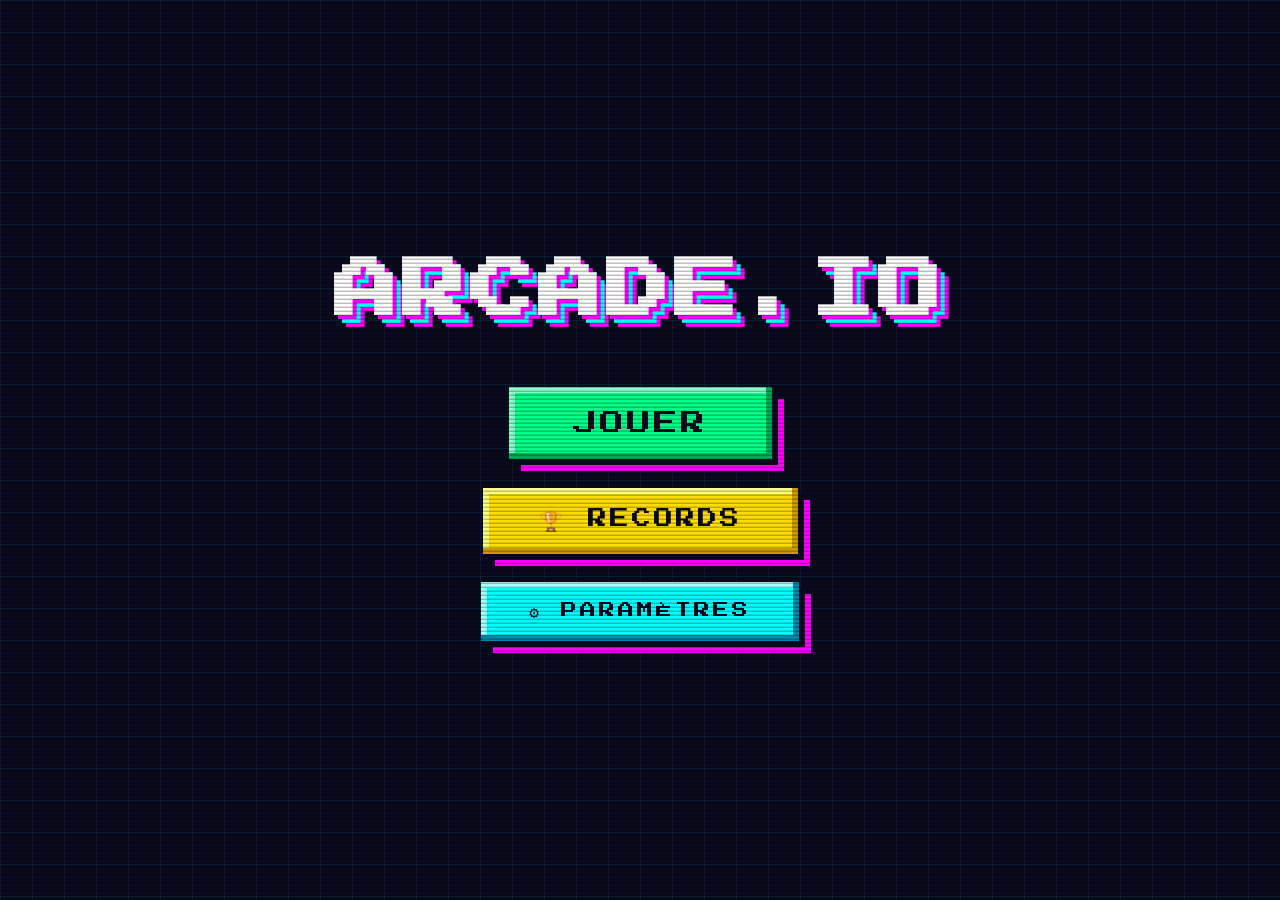
==== index.html @ e2c63623 "base-1 base-1" ====
<!DOCTYPE html>
<html lang="fr">
<head>
    <meta charset="UTF-8">
    <meta name="viewport" content="width=device-width, initial-scale=1.0">
    <title>Arcade.io</title>
    <link href="https://fonts.googleapis.com/css2?family=Press+Start+2P&display=swap" rel="stylesheet">
    <link rel="stylesheet" href="style.css">
</head>
<body>
    <div class="stars" id="stars"></div>

    <div class="container" id="mainContainer">
        
        <!-- MENU PRINCIPAL -->
        <div class="view active" id="menuView">
            <h1>Arcade.io</h1>
            <div class="buttons">
                <button class="btn-play" onclick="showGames()">JOUER</button>
                <button class="btn-records" onclick="showRecords()">🏆 RECORDS</button>
                <button class="btn-settings" onclick="openSettings()">⚙ PARAMÈTRES</button>
            </div>
        </div>

        <!-- VUE RECORDS -->
        <div class="view" id="recordsView">
            <h2 class="games-title">🏆 RECORDS 🏆</h2>
            <div class="records-list" id="recordsList"></div>
            <div class="records-actions">
                <button class="btn-back" onclick="showMenu()">◀ RETOUR</button>
                <button class="btn-reset" onclick="resetRecords()">🗑 EFFACER</button>
            </div>
        </div>

        <!-- SÉLECTION DE JEUX -->
        <div class="view" id="gamesView">
            <h2 class="games-title">▶ CHOISIS UN JEU ◀</h2>
            <div class="games-grid">
                <button class="game-card" onclick="launchGame('asteroids')">
                    <div class="game-icon icon-asteroids"></div>
                    <span class="game-name">Asteroïds</span>
                    <span class="game-desc">DÉTRUIS LES ROCHERS</span>
                </button>
                <button class="game-card" onclick="launchGame('paddle')">
                    <div class="game-icon icon-paddle"></div>
                    <span class="game-name">Paddle</span>
                    <span class="game-desc">CASSE-BRIQUES</span>
                </button>
                <button class="game-card" onclick="launchGame('tennis')">
                    <div class="game-icon icon-tennis"></div>
                    <span class="game-name">Tennis</span>
                    <span class="game-desc">DUEL DE PONG</span>
                </button>
                <button class="game-card" onclick="launchGame('invaders')">
                    <div class="game-icon icon-invaders"></div>
                    <span class="game-name">Invaders</span>
                    <span class="game-desc">DÉFENDS LA TERRE</span>
                </button>
                <button class="game-card" onclick="launchGame('snake')">
                    <div class="game-icon icon-snake"></div>
                    <span class="game-name">Snake</span>
                    <span class="game-desc">LE SERPENT</span>
                </button>
                <button class="game-card" onclick="launchGame('tetris')">
                    <div class="game-icon icon-tetris"></div>
                    <span class="game-name">Tetris</span>
                    <span class="game-desc">EMPILE LES BLOCS</span>
                </button>
                <button class="game-card" onclick="launchGame('flappy')">
                    <div class="game-icon icon-flappy"></div>
                    <span class="game-name">Flappy</span>
                    <span class="game-desc">VOLE ET ÉVITE</span>
                </button>
                <button class="game-card" onclick="launchGame('pacman')">
                    <div class="game-icon icon-pacman"></div>
                    <span class="game-name">Pac-Man</span>
                    <span class="game-desc">MANGE LES GOMMES</span>
                </button>
            </div>
            <button class="btn-back" onclick="showMenu()">◀ RETOUR</button>
        </div>

        <!-- MENUS DE JEUX -->
        <div class="view" id="asteroidsView">
            <div class="space-scene" id="spaceScene"></div>
            <h2 class="game-menu-title">☄ Asteroïds</h2>
            <div class="game-menu-buttons">
                <button class="btn-start" onclick="startGame('asteroids')">JOUER</button>
            </div>
            <div class="difficulty-under-play">
                <div class="difficulty-label">🎯 DIFFICULTÉ</div>
                <div class="difficulty-options">
                    <button class="difficulty-btn" data-game="asteroids" onclick="selectDiff(this, 'asteroids', 'easy')">FACILE</button>
                    <button class="difficulty-btn selected" data-game="asteroids" onclick="selectDiff(this, 'asteroids', 'normal')">NORMAL</button>
                    <button class="difficulty-btn" data-game="asteroids" onclick="selectDiff(this, 'asteroids', 'hard')">DIFFICILE</button>
                </div>
            </div>
            <div class="rubriques-container">
                <div class="rubrique">
                    <button class="rubrique-header" onclick="toggleRubrique(this)">
                        <span>ℹ️ COMMENT JOUER</span>
                        <span class="rubrique-icon">▼</span>
                    </button>
                    <div class="rubrique-content">
                        <div class="rubrique-desc">
                            <strong>↑</strong> Propulsion<br>
                            <strong>← →</strong> Rotation<br>
                            <strong>ESPACE</strong> Tirer<br>
                            <strong>↓</strong> Hyperespace<br><br>
                            <em>💡 Utilise l'hyperespace en cas d'urgence !</em>
                        </div>
                    </div>
                </div>
            </div>
            <div class="game-menu-buttons" style="margin-top: 2rem;">
                <button class="btn-back" onclick="backToGames()">◀ RETOUR</button>
            </div>
        </div>

        <div class="view" id="paddleView">
            <div class="brick-scene" id="brickScene"></div>
            <h2 class="game-menu-title">🏓 Paddle</h2>
            <div class="game-menu-buttons">
                <button class="btn-start" onclick="startGame('paddle')">JOUER</button>
            </div>
            <div class="difficulty-under-play">
                <div class="difficulty-label">🎯 DIFFICULTÉ</div>
                <div class="difficulty-options">
                    <button class="difficulty-btn" data-game="paddle" onclick="selectDiff(this, 'paddle', 'easy')">FACILE</button>
                    <button class="difficulty-btn selected" data-game="paddle" onclick="selectDiff(this, 'paddle', 'normal')">NORMAL</button>
                    <button class="difficulty-btn" data-game="paddle" onclick="selectDiff(this, 'paddle', 'hard')">DIFFICILE</button>
                </div>
            </div>
            <div class="rubriques-container">
                <div class="rubrique">
                    <button class="rubrique-header" onclick="toggleRubrique(this)">
                        <span>🎨 PERSONNALISATION</span>
                        <span class="rubrique-icon">▼</span>
                    </button>
                    <div class="rubrique-content">
                        <div class="difficulty-label">MODE DE NIVEAU</div>
                        <div class="difficulty-options">
                            <button class="difficulty-btn selected" data-mode="paddle" onclick="selectPaddleMode(this, 'random')">ALÉATOIRE</button>
                            <button class="difficulty-btn" data-mode="paddle" onclick="selectPaddleMode(this, 'custom')">PERSONNALISÉ</button>
                        </div>
                        <button class="btn-editor-small" onclick="openEditor()">✏️ ÉDITER UN NIVEAU</button>
                    </div>
                </div>
                <div class="rubrique">
                    <button class="rubrique-header" onclick="toggleRubrique(this)">
                        <span>ℹ️ À PROPOS DU JEU...</span>
                        <span class="rubrique-icon">▼</span>
                    </button>
                    <div class="rubrique-content">
                        <div class="rubrique-desc">
                            <span class="section-title">🎮 CONTRÔLES</span>
                            <strong>← →</strong> Déplacer la raquette<br>
                            <strong>ESPACE</strong> Lancer la balle<br>
                            <strong>ÉCHAP</strong> Quitter<br><br>
                            <span class="section-title">🎁 BONUS DISPONIBLES</span>
                            <strong style="color:#00ff88">W</strong> — Raquette large<br>
                            <strong style="color:#ff00ff">M</strong> — Balle multiple<br>
                            <strong style="color:#00ffff">S</strong> — Balle lente<br>
                            <strong style="color:#ff3366">♥</strong> — Vie extra<br><br>
                            <em>💡 Casse toutes les briques pour gagner !</em>
                        </div>
                    </div>
                </div>
            </div>
            <div class="game-menu-buttons" style="margin-top: 2rem;">
                <button class="btn-back" onclick="backToGames()">◀ RETOUR</button>
            </div>
        </div>

        <div class="view" id="tennisView">
            <div class="tennis-scene" id="tennisScene"></div>
            <h2 class="game-menu-title">🎾 Tennis</h2>
            <div class="game-menu-buttons">
                <button class="btn-start" onclick="startGame('tennis')">JOUER</button>
            </div>
            <div class="difficulty-under-play">
                <div class="difficulty-label">🎯 DIFFICULTÉ</div>
                <div class="difficulty-options">
                    <button class="difficulty-btn" data-game="tennis" onclick="selectDiff(this, 'tennis', 'easy')">FACILE</button>
                    <button class="difficulty-btn selected" data-game="tennis" onclick="selectDiff(this, 'tennis', 'normal')">NORMAL</button>
                    <button class="difficulty-btn" data-game="tennis" onclick="selectDiff(this, 'tennis', 'hard')">DIFFICILE</button>
                </div>
            </div>
            <div class="rubriques-container">
                <div class="rubrique">
                    <button class="rubrique-header" onclick="toggleRubrique(this)">
                        <span>👥 ADVERSAIRE</span>
                        <span class="rubrique-icon">▼</span>
                    </button>
                    <div class="rubrique-content">
                        <div class="difficulty-options">
                            <button class="difficulty-btn selected" data-mode="tennis" onclick="selectTennisMode(this, 'ai')">🤖 IA</button>
                            <button class="difficulty-btn" data-mode="tennis" onclick="selectTennisMode(this, '2p')">👥 2 JOUEURS</button>
                        </div>
                    </div>
                </div>
                <div class="rubrique">
                    <button class="rubrique-header" onclick="toggleRubrique(this)">
                        <span>ℹ️ COMMENT JOUER</span>
                        <span class="rubrique-icon">▼</span>
                    </button>
                    <div class="rubrique-content">
                        <div class="rubrique-desc">
                            <strong>Mode 1 joueur :</strong><br>
                            <strong>↑ ↓</strong> ou <strong>Q / A</strong> Déplacer<br><br>
                            <strong>Mode 2 joueurs :</strong><br>
                            <strong>J1</strong> ↑ ↓ ou Q/A<br>
                            <strong>J2</strong> P / L<br><br>
                            <strong>ESPACE</strong> Servir
                        </div>
                    </div>
                </div>
            </div>
            <div class="game-menu-buttons" style="margin-top: 2rem;">
                <button class="btn-back" onclick="backToGames()">◀ RETOUR</button>
            </div>
        </div>

        <div class="view" id="invadersView">
            <div class="invaders-scene" id="invadersScene"></div>
            <h2 class="game-menu-title">👾 Invaders</h2>
            <div class="game-menu-buttons">
                <button class="btn-start" onclick="startGame('invaders')">JOUER</button>
            </div>
            <div class="difficulty-under-play">
                <div class="difficulty-label">🎯 DIFFICULTÉ</div>
                <div class="difficulty-options">
                    <button class="difficulty-btn" data-game="invaders" onclick="selectDiff(this, 'invaders', 'easy')">FACILE</button>
                    <button class="difficulty-btn selected" data-game="invaders" onclick="selectDiff(this, 'invaders', 'normal')">NORMAL</button>
                    <button class="difficulty-btn" data-game="invaders" onclick="selectDiff(this, 'invaders', 'hard')">DIFFICILE</button>
                </div>
            </div>
            <div class="rubriques-container">
                <div class="rubrique">
                    <button class="rubrique-header" onclick="toggleRubrique(this)">
                        <span>🛸 ENNEMIS</span>
                        <span class="rubrique-icon">▼</span>
                    </button>
                    <div class="rubrique-content">
                        <div class="rubrique-desc">
                            <strong style="color:#00ffff">Crabe</strong> — 10 points<br>
                            <strong style="color:#ff00ff">Poulpe</strong> — 20 points<br>
                            <strong style="color:#00ff88">Calamar</strong> — 30 points<br>
                            <strong style="color:#ffdd00">OVNI</strong> — 50 à 300 pts ⭐<br><br>
                            <em>💡 Tire vite sur l'OVNI quand il apparaît !</em>
                        </div>
                    </div>
                </div>
                <div class="rubrique">
                    <button class="rubrique-header" onclick="toggleRubrique(this)">
                        <span>ℹ️ COMMENT JOUER</span>
                        <span class="rubrique-icon">▼</span>
                    </button>
                    <div class="rubrique-content">
                        <div class="rubrique-desc">
                            <strong>← →</strong> Déplacer<br>
                            <strong>ESPACE</strong> Tirer<br>
                            <strong>ÉCHAP</strong> Quitter
                        </div>
                    </div>
                </div>
            </div>
            <div class="game-menu-buttons" style="margin-top: 2rem;">
                <button class="btn-back" onclick="backToGames()">◀ RETOUR</button>
            </div>
        </div>

        <div class="view" id="snakeView">
            <div class="snake-scene" id="snakeScene"></div>
            <h2 class="game-menu-title">🐍 Snake</h2>
            <div class="game-menu-buttons">
                <button class="btn-start" onclick="startGame('snake')">JOUER</button>
            </div>
            <div class="difficulty-under-play">
                <div class="difficulty-label">🎯 DIFFICULTÉ</div>
                <div class="difficulty-options">
                    <button class="difficulty-btn" data-game="snake" onclick="selectDiff(this, 'snake', 'easy')">FACILE</button>
                    <button class="difficulty-btn selected" data-game="snake" onclick="selectDiff(this, 'snake', 'normal')">NORMAL</button>
                    <button class="difficulty-btn" data-game="snake" onclick="selectDiff(this, 'snake', 'hard')">DIFFICILE</button>
                </div>
            </div>
            <div class="rubriques-container">
                <div class="rubrique">
                    <button class="rubrique-header" onclick="toggleRubrique(this)">
                        <span>ℹ️ COMMENT JOUER</span>
                        <span class="rubrique-icon">▼</span>
                    </button>
                    <div class="rubrique-content">
                        <div class="rubrique-desc">
                            <strong>← ↑ → ↓</strong> Diriger<br>
                            <strong>ESPACE</strong> Pause<br>
                            <strong>ÉCHAP</strong> Quitter<br><br>
                            <em>💡 Mange les pommes 🍎 pour grandir !</em>
                        </div>
                    </div>
                </div>
            </div>
            <div class="game-menu-buttons" style="margin-top: 2rem;">
                <button class="btn-back" onclick="backToGames()">◀ RETOUR</button>
            </div>
        </div>

        <div class="view" id="tetrisView">
            <div class="tetris-scene" id="tetrisScene"></div>
            <h2 class="game-menu-title">🧱 Tetris</h2>
            <div class="game-menu-buttons">
                <button class="btn-start" onclick="startGame('tetris')">JOUER</button>
            </div>
            <div class="difficulty-under-play">
                <div class="difficulty-label">🎯 DIFFICULTÉ</div>
                <div class="difficulty-options">
                    <button class="difficulty-btn" data-game="tetris" onclick="selectDiff(this, 'tetris', 'easy')">FACILE</button>
                    <button class="difficulty-btn selected" data-game="tetris" onclick="selectDiff(this, 'tetris', 'normal')">NORMAL</button>
                    <button class="difficulty-btn" data-game="tetris" onclick="selectDiff(this, 'tetris', 'hard')">DIFFICILE</button>
                </div>
            </div>
            <div class="rubriques-container">
                <div class="rubrique">
                    <button class="rubrique-header" onclick="toggleRubrique(this)">
                        <span>✨ NIVEAUX SPÉCIAUX</span>
                        <span class="rubrique-icon">▼</span>
                    </button>
                    <div class="rubrique-content">
                        <div class="rubrique-desc">
                            Tous les <strong>5 niveaux</strong> :<br><br>
                            <strong style="color:#ff3366">❤️ COEUR</strong><br>
                            <strong style="color:#ffdd00">🔺 PYRAMIDE</strong><br>
                            <strong style="color:#00ffff">⭐ ÉTOILE</strong><br><br>
                            <em>💡 Détruis-les pour plus de points !</em>
                        </div>
                    </div>
                </div>
                <div class="rubrique">
                    <button class="rubrique-header" onclick="toggleRubrique(this)">
                        <span>ℹ️ COMMENT JOUER</span>
                        <span class="rubrique-icon">▼</span>
                    </button>
                    <div class="rubrique-content">
                        <div class="rubrique-desc">
                            <strong>← →</strong> Déplacer<br>
                            <strong>↑</strong> Rotation<br>
                            <strong>↓</strong> Descendre<br>
                            <strong>ESPACE</strong> Chute
                        </div>
                    </div>
                </div>
            </div>
            <div class="game-menu-buttons" style="margin-top: 2rem;">
                <button class="btn-back" onclick="backToGames()">◀ RETOUR</button>
            </div>
        </div>

        <div class="view" id="flappyView">
            <div class="flappy-scene" id="flappyScene"></div>
            <h2 class="game-menu-title">🐦 Flappy</h2>
            <div class="game-menu-buttons">
                <button class="btn-start" onclick="startGame('flappy')">JOUER</button>
            </div>
            <div class="difficulty-under-play">
                <div class="difficulty-label">🎯 DIFFICULTÉ</div>
                <div class="difficulty-options">
                    <button class="difficulty-btn" data-game="flappy" onclick="selectDiff(this, 'flappy', 'easy')">FACILE</button>
                    <button class="difficulty-btn selected" data-game="flappy" onclick="selectDiff(this, 'flappy', 'normal')">NORMAL</button>
                    <button class="difficulty-btn" data-game="flappy" onclick="selectDiff(this, 'flappy', 'hard')">DIFFICILE</button>
                </div>
            </div>
            <div class="rubriques-container">
                <div class="rubrique">
                    <button class="rubrique-header" onclick="toggleRubrique(this)">
                        <span>ℹ️ COMMENT JOUER</span>
                        <span class="rubrique-icon">▼</span>
                    </button>
                    <div class="rubrique-content">
                        <div class="rubrique-desc">
                            <strong>ESPACE</strong> ou <strong>CLIC</strong> Sauter<br>
                            <strong>ÉCHAP</strong> Quitter<br><br>
                            <em>💡 Vole entre les tuyaux sans les toucher !</em>
                        </div>
                    </div>
                </div>
            </div>
            <div class="game-menu-buttons" style="margin-top: 2rem;">
                <button class="btn-back" onclick="backToGames()">◀ RETOUR</button>
            </div>
        </div>

        <div class="view" id="pacmanView">
            <div class="pacman-scene" id="pacmanScene"></div>
            <h2 class="game-menu-title">🟡 Pac-Man</h2>
            <div class="game-menu-buttons">
                <button class="btn-start" onclick="startGame('pacman')">JOUER</button>
            </div>
            <div class="difficulty-under-play">
                <div class="difficulty-label">🎯 DIFFICULTÉ</div>
                <div class="difficulty-options">
                    <button class="difficulty-btn" data-game="pacman" onclick="selectDiff(this, 'pacman', 'easy')">FACILE</button>
                    <button class="difficulty-btn selected" data-game="pacman" onclick="selectDiff(this, 'pacman', 'normal')">NORMAL</button>
                    <button class="difficulty-btn" data-game="pacman" onclick="selectDiff(this, 'pacman', 'hard')">DIFFICILE</button>
                </div>
            </div>
            <div class="rubriques-container">
                <div class="rubrique">
                    <button class="rubrique-header" onclick="toggleRubrique(this)">
                        <span>👻 FANTÔMES</span>
                        <span class="rubrique-icon">▼</span>
                    </button>
                    <div class="rubrique-content">
                        <div class="rubrique-desc">
                            <strong style="color:#ff0000">🔴 ROUGE</strong> — Sort en premier<br>
                            <strong style="color:#ffb8ff">🩷 ROSE</strong> — Sort après 3 secondes<br>
                            <strong style="color:#00ffff">🔵 CYAN</strong> — Sort après 6 secondes<br>
                            <strong style="color:#ffb852">🟠 ORANGE</strong> — Sort après 9 secondes<br><br>
                            <em>💡 Mange une super gomme pour les rendre vulnérables !</em>
                        </div>
                    </div>
                </div>
                <div class="rubrique">
                    <button class="rubrique-header" onclick="toggleRubrique(this)">
                        <span>ℹ️ COMMENT JOUER</span>
                        <span class="rubrique-icon">▼</span>
                    </button>
                    <div class="rubrique-content">
                        <div class="rubrique-desc">
                            <strong>← ↑ → ↓</strong> Diriger Pac-Man<br>
                            <strong>ESPACE</strong> Pause<br>
                            <strong>ÉCHAP</strong> Quitter<br><br>
                            <em>💡 Mange toutes les gommes pour passer au niveau suivant !</em>
                        </div>
                    </div>
                </div>
            </div>
            <div class="game-menu-buttons" style="margin-top: 2rem;">
                <button class="btn-back" onclick="backToGames()">◀ RETOUR</button>
            </div>
        </div>

        <!-- ÉDITEUR PADDLE -->
        <div class="view" id="editorView">
            <h2 class="games-title">✏️ ÉDITEUR DE NIVEAUX</h2>
            <div class="editor-container">
                <div class="editor-color-picker" id="editorColorPicker"></div>
                <div class="editor-grid" id="editorGrid"></div>
                <div class="editor-controls">
                    <button class="btn-start" onclick="saveCustomLevel()">💾 SAUVEGARDER</button>
                    <button class="btn-back" onclick="showView('paddleView')">◀ RETOUR</button>
                </div>
                <button class="btn-reset" onclick="clearEditor()">🗑 TOUT EFFACER</button>
            </div>
        </div>

    </div>

    <!-- VUES DE JEU (générées dynamiquement par JS) -->
    <div id="gameViewsContainer"></div>

    <!-- POPUP NOUVEAU RECORD -->
    <div class="new-record-popup" id="newRecordPopup">
        <div class="new-record-text">🏆 NOUVEAU RECORD ! 🏆</div>
        <div class="new-record-score" id="newRecordScore"></div>
    </div>

    <!-- MODALE PARAMÈTRES -->
    <div class="modal-overlay" id="settingsModal">
        <div class="modal">
            <h2>⚙ PARAMÈTRES ⚙</h2>
            <div class="setting-item">
                <label>SON</label>
                <button class="toggle" onclick="toggleBtn(this)">ON</button>
            </div>
            <div class="setting-item">
                <label>MUSIQUE</label>
                <button class="toggle" onclick="toggleBtn(this)">ON</button>
            </div>
            <div class="setting-item">
                <label>VOLUME</label>
                <input type="range" id="volumeSlider" min="0" max="100" value="30" oninput="setVolume(this.value)">
            </div>
            <div class="setting-item">
                <label>PLEIN ÉCRAN</label>
                <button class="toggle" onclick="toggleFullscreen(this)">OFF</button>
            </div>
            <button class="btn-close" onclick="closeSettings()">FERMER</button>
        </div>
    </div>

    <!-- SCRIPTS (ordre important !) -->
    <script src="js/audio.js"></script>
    <script src="js/records.js"></script>
    <script src="js/navigation.js"></script>
    <script src="js/game-views.js"></script>
    <script src="js/editor.js"></script>
    <script src="js/asteroids.js"></script>
    <script src="js/paddle.js"></script>
    <script src="js/tennis.js"></script>
    <script src="js/invaders.js"></script>
    <script src="js/snake.js"></script>
    <script src="js/tetris.js"></script>
    <script src="js/flappy.js"></script>
    <script src="js/pacman.js"></script>
    <script src="js/keyboard.js"></script>
    <script src="js/main.js"></script>
</body>
</html>
---- style.css ----
/* ============================================
   ARCADE.IO - STYLES COMPLETS
   ============================================ */

* { margin: 0; padding: 0; box-sizing: border-box; }

body {
    min-height: 100vh;
    display: flex;
    justify-content: center;
    align-items: center;
    background: #0a0a1e;
    overflow: hidden;
    position: relative;
    font-family: 'Press Start 2P', monospace;
    -webkit-font-smoothing: none;
    font-smooth: never;
    padding: 1rem;
}

body::before {
    content: "";
    position: absolute;
    inset: 0;
    background-image: 
        linear-gradient(rgba(0, 255, 255, 0.08) 1px, transparent 1px),
        linear-gradient(90deg, rgba(0, 255, 255, 0.08) 1px, transparent 1px);
    background-size: 32px 32px;
    image-rendering: pixelated;
    z-index: 0;
}

body::after {
    content: "";
    position: absolute;
    inset: 0;
    background: repeating-linear-gradient(
        to bottom,
        rgba(0, 0, 0, 0) 0px,
        rgba(0, 0, 0, 0) 2px,
        rgba(0, 0, 0, 0.25) 3px,
        rgba(0, 0, 0, 0.25) 4px
    );
    pointer-events: none;
    z-index: 3;
}

.stars {
    position: absolute;
    inset: 0;
    z-index: 0;
    pointer-events: none;
    overflow: hidden;
}

.star {
    position: absolute;
    width: 2px;
    height: 2px;
    background: #fff;
    animation: twinkle 2s steps(2) infinite;
}

@keyframes twinkle { 
    0%, 100% { opacity: 0.2; } 
    50% { opacity: 1; } 
}

.container {
    text-align: center;
    z-index: 2;
    position: relative;
    padding: 2rem;
    max-width: 1100px;
    width: 100%;
    max-height: 100vh;
    overflow-y: auto;
}

.container::-webkit-scrollbar { width: 8px; }
.container::-webkit-scrollbar-track { background: #0a0a1e; }
.container::-webkit-scrollbar-thumb { 
    background: #ff00ff; 
    box-shadow: 0 0 8px #ff00ff;
}

/* ⚠️ CRUCIAL : cache toutes les vues sauf l'active */
.view { display: none; }
.view.active { 
    display: block; 
    animation: viewIn 0.3s steps(4); 
}

@keyframes viewIn {
    from { opacity: 0; transform: scale(0.9); }
    to { opacity: 1; transform: scale(1); }
}

h1 {
    font-size: 4rem;
    color: #fff;
    letter-spacing: 4px;
    text-transform: uppercase;
    margin-bottom: 4rem;
    text-shadow: 4px 4px 0 #ff00ff, 8px 8px 0 #00ffff, 12px 12px 0 #ff00ff;
    animation: blink 1.2s steps(2, start) infinite;
}

@keyframes blink {
    0%, 100% { 
        text-shadow: 
            4px 4px 0 #ff00ff,
            8px 8px 0 #00ffff,
            12px 12px 0 #ff00ff;
    }
    50% { 
        text-shadow: 
            -4px 4px 0 #00ffff,
            -8px 8px 0 #ff00ff,
            -12px 12px 0 #00ffff;
    }
}

.buttons {
    display: flex;
    flex-direction: column;
    align-items: center;
    gap: 1.8rem;
}

.btn-play, .btn-settings, .btn-back, .btn-start, .btn-records, .btn-editor {
    font-family: 'Press Start 2P', monospace;
    border: none;
    cursor: pointer;
    text-transform: uppercase;
}

.btn-play {
    font-size: 1.5rem;
    letter-spacing: 3px;
    padding: 1.5rem 4rem;
    color: #0a0a1e;
    background: #00ff88;
    box-shadow: 
        inset -6px -6px 0 0 #00aa55,
        inset 6px 6px 0 0 #88ffcc,
        6px 6px 0 0 #0a0a1e,
        12px 12px 0 0 #ff00ff;
}
.btn-play:hover { background: #ffdd00; }
.btn-play:active { transform: translate(6px, 6px); }

.btn-records {
    font-size: 1.2rem;
    letter-spacing: 3px;
    padding: 1.3rem 3.5rem;
    color: #0a0a1e;
    background: #ffdd00;
    box-shadow: 
        inset -6px -6px 0 0 #cc9900,
        inset 6px 6px 0 0 #ffff88,
        6px 6px 0 0 #0a0a1e,
        12px 12px 0 0 #ff00ff;
}
.btn-records:hover { background: #ff8800; color: #fff; }
.btn-records:active { transform: translate(6px, 6px); }

.btn-settings {
    font-size: 1rem;
    letter-spacing: 3px;
    padding: 1.2rem 3rem;
    color: #0a0a1e;
    background: #00ffff;
    box-shadow: 
        inset -6px -6px 0 0 #0088aa,
        inset 6px 6px 0 0 #aaffff,
        6px 6px 0 0 #0a0a1e,
        12px 12px 0 0 #ff00ff;
}
.btn-settings:hover { 
    background: #ff00ff; 
    color: #fff;
    animation: shake 0.15s steps(2) infinite;
}

.btn-back {
    font-size: 0.9rem;
    letter-spacing: 3px;
    padding: 1rem 2.5rem;
    color: #0a0a1e;
    background: #ff3366;
    box-shadow: 
        inset -5px -5px 0 0 #aa2244,
        inset 5px 5px 0 0 #ff88aa,
        5px 5px 0 0 #0a0a1e,
        10px 10px 0 0 #00ffff;
}
.btn-back:hover { background: #ffdd00; }
.btn-back:active { transform: translate(5px, 5px); }

.games-title {
    font-size: 2rem;
    color: #fff;
    letter-spacing: 4px;
    text-transform: uppercase;
    margin-bottom: 3rem;
    text-shadow: 3px 3px 0 #ff00ff, 6px 6px 0 #00ffff;
}

.games-grid {
    display: grid;
    grid-template-columns: repeat(auto-fit, minmax(200px, 1fr));
    gap: 1.5rem;
    margin-bottom: 3rem;
    max-width: 900px;
    margin-left: auto;
    margin-right: auto;
}

.game-card {
    font-family: 'Press Start 2P', monospace;
    background: #1a1a3e;
    border: none;
    padding: 1.2rem 0.8rem;
    cursor: pointer;
    display: flex;
    flex-direction: column;
    align-items: center;
    gap: 0.8rem;
    color: #fff;
    text-transform: uppercase;
    box-shadow: 
        inset -6px -6px 0 0 #0a0a1e,
        inset 6px 6px 0 0 #2a2a5e,
        6px 6px 0 0 #0a0a1e,
        12px 12px 0 0 #ff00ff;
}
.game-card:hover {
    background: #2a2a5e;
    box-shadow: 
        inset -6px -6px 0 0 #1a1a3e,
        inset 6px 6px 0 0 #3a3a7e,
        6px 6px 0 0 #0a0a1e,
        12px 12px 0 0 #00ffff;
}
.game-card:active { transform: translate(6px, 6px); }

.game-icon {
    width: 64px;
    height: 64px;
    position: relative;
    image-rendering: pixelated;
}

.icon-asteroids {
    background: #aaa;
    box-shadow: 
        -8px -8px 0 0 #aaa, 8px -8px 0 0 #aaa,
        -16px 0 0 0 #888, 16px 0 0 0 #888,
        -8px 8px 0 0 #888, 8px 8px 0 0 #888,
        0 16px 0 0 #666, 0 -16px 0 0 #666,
        -24px -8px 0 0 #888, 24px -8px 0 0 #888,
        -24px 8px 0 0 #666, 24px 8px 0 0 #666;
    width: 16px; height: 16px; margin: 24px auto;
}

.icon-paddle {
    background: #fff;
    width: 48px; height: 8px;
    margin: 28px auto 0;
    box-shadow: 0 20px 0 0 #fff, 40px -10px 0 0 #ffdd00, -40px -10px 0 0 #ffdd00;
}

.icon-tennis {
    background: #fff;
    width: 10px; height: 48px;
    margin: 8px auto;
    box-shadow: 40px 0 0 0 #fff;
}

.icon-invaders {
    background: #00ffff;
    width: 16px; height: 16px;
    margin: 24px auto;
    box-shadow: 
        -16px 0 0 0 #00ffff, 16px 0 0 0 #00ffff,
        -16px 16px 0 0 #00ffff, 16px 16px 0 0 #00ffff,
        0 -16px 0 0 #ff00ff;
}

.icon-snake {
    background: #00ff88;
    width: 16px; height: 16px;
    margin: 24px auto;
    box-shadow: 
        -16px 0 0 0 #00ff88, -32px 0 0 0 #00ff88,
        -32px -16px 0 0 #00ff88,
        16px 16px 0 0 #ff3366;
}

.icon-tetris {
    background: #ff00ff;
    width: 16px; height: 16px;
    margin: 24px auto;
    box-shadow: 
        -16px 0 0 0 #ff00ff, 16px 0 0 0 #ff00ff,
        0 -16px 0 0 #ff00ff,
        -16px 16px 0 0 #00ffff;
}

.icon-flappy {
    background: #ffdd00;
    width: 16px; height: 16px;
    margin: 24px auto;
    box-shadow: 
        -16px 0 0 0 #ffdd00, 16px 0 0 0 #ffdd00,
        16px -16px 0 0 #ffdd00,
        -16px 16px 0 0 #ffaa00;
}

.icon-pacman {
    width: 48px;
    height: 48px;
    background: #ffdd00;
    margin: 8px auto;
    clip-path: polygon(
        100% 25%,
        50% 50%,
        100% 75%,
        100% 100%,
        0% 100%,
        0% 0%,
        100% 0%
    );
    box-shadow: 0 0 15px #ffdd00;
}

.game-name { font-size: 0.8rem; letter-spacing: 2px; margin-top: 0.5rem; }
.game-desc { font-size: 0.5rem; color: #00ffff; letter-spacing: 1px; }

.game-menu-title {
    font-size: 3rem;
    color: #fff;
    letter-spacing: 4px;
    text-transform: uppercase;
    margin-bottom: 2rem;
    text-shadow: 4px 4px 0 #ff00ff, 8px 8px 0 #00ffff;
}

.difficulty-under-play {
    max-width: 600px;
    margin: 1.5rem auto 0;
}

.difficulty-under-play .difficulty-label {
    font-size: 0.85rem;
    color: #00ffff;
    letter-spacing: 3px;
    margin-bottom: 1rem;
    text-shadow: 2px 2px 0 #ff00ff;
}

.difficulty-under-play .difficulty-options {
    display: flex;
    justify-content: center;
    gap: 0.8rem;
    flex-wrap: wrap;
}

.difficulty-under-play .difficulty-btn {
    font-family: 'Press Start 2P', monospace;
    font-size: 0.75rem;
    letter-spacing: 2px;
    padding: 0.8rem 1.4rem;
    color: #fff;
    background: #1a1a3e;
    border: none;
    cursor: pointer;
    text-transform: uppercase;
    box-shadow: 
        inset -4px -4px 0 0 #0a0a1e,
        inset 4px 4px 0 0 #2a2a5e,
        4px 4px 0 0 #0a0a1e;
}
.difficulty-under-play .difficulty-btn:hover { background: #2a2a5e; }
.difficulty-under-play .difficulty-btn.selected {
    background: #00ff88;
    color: #0a0a1e;
    box-shadow: 
        inset -4px -4px 0 0 #00aa55,
        inset 4px 4px 0 0 #88ffcc,
        4px 4px 0 0 #0a0a1e,
        8px 8px 0 0 #ff00ff;
}

.difficulty-section { margin-bottom: 2.5rem; }
.difficulty-label {
    font-size: 1rem;
    color: #00ffff;
    letter-spacing: 3px;
    margin-bottom: 1.5rem;
    text-shadow: 2px 2px 0 #ff00ff;
}

.difficulty-options {
    display: flex;
    justify-content: center;
    gap: 1.5rem;
    flex-wrap: wrap;
}

.difficulty-btn {
    font-family: 'Press Start 2P', monospace;
    font-size: 0.9rem;
    letter-spacing: 2px;
    padding: 1rem 2rem;
    color: #fff;
    background: #1a1a3e;
    border: none;
    cursor: pointer;
    text-transform: uppercase;
    box-shadow: 
        inset -5px -5px 0 0 #0a0a1e,
        inset 5px 5px 0 0 #2a2a5e,
        5px 5px 0 0 #0a0a1e;
}
.difficulty-btn:hover { background: #2a2a5e; }
.difficulty-btn.selected {
    background: #00ff88;
    color: #0a0a1e;
    box-shadow: 
        inset -5px -5px 0 0 #00aa55,
        inset 5px 5px 0 0 #88ffcc,
        5px 5px 0 0 #0a0a1e,
        10px 10px 0 0 #ff00ff;
}

.btn-start {
    font-size: 1.5rem;
    letter-spacing: 3px;
    padding: 1.5rem 4rem;
    color: #0a0a1e;
    background: #00ff88;
    box-shadow: 
        inset -6px -6px 0 0 #00aa55,
        inset 6px 6px 0 0 #88ffcc,
        6px 6px 0 0 #0a0a1e,
        12px 12px 0 0 #ff00ff;
}
.btn-start:hover { background: #ffdd00; }
.btn-start:active { transform: translate(6px, 6px); }

.game-menu-buttons {
    display: flex;
    flex-direction: column;
    align-items: center;
    gap: 1.5rem;
}

/* ============ RUBRIQUES DÉROULANTES ============ */
.rubriques-container {
    max-width: 600px;
    margin: 2rem auto 0;
    display: flex;
    flex-direction: column;
    gap: 1rem;
}

.rubrique {
    background: #1a1a3e;
    box-shadow: 
        inset -4px -4px 0 0 #0a0a1e,
        inset 4px 4px 0 0 #2a2a5e,
        4px 4px 0 0 #0a0a1e,
        8px 8px 0 0 #ff00ff;
    overflow: hidden;
    transition: box-shadow 0.2s;
}

.rubrique.open {
    box-shadow: 
        inset -4px -4px 0 0 #0a0a1e,
        inset 4px 4px 0 0 #2a2a5e,
        4px 4px 0 0 #0a0a1e,
        8px 8px 0 0 #00ffff;
}

.rubrique-header {
    font-family: 'Press Start 2P', monospace;
    font-size: 0.85rem;
    letter-spacing: 2px;
    padding: 1.2rem 1.5rem;
    color: #fff;
    background: transparent;
    border: none;
    cursor: pointer;
    width: 100%;
    text-align: left;
    display: flex;
    justify-content: space-between;
    align-items: center;
    text-transform: uppercase;
    text-shadow: 2px 2px 0 #ff00ff;
    gap: 1rem;
}

.rubrique-header:hover {
    background: rgba(255, 0, 255, 0.1);
    text-shadow: 2px 2px 0 #00ffff;
}

.rubrique-icon {
    font-size: 1rem;
    color: #00ffff;
    transition: transform 0.2s;
}

.rubrique.open .rubrique-icon {
    transform: rotate(180deg);
    color: #ffdd00;
}

.rubrique-content {
    max-height: 0;
    overflow: hidden;
    transition: max-height 0.35s ease-out, padding 0.3s;
    background: rgba(10, 10, 30, 0.4);
    padding: 0 1.2rem;
}

.rubrique.open .rubrique-content {
    max-height: 800px;
    padding: 1.5rem 1.2rem;
    border-top: 2px dashed rgba(0, 255, 255, 0.2);
}

.rubrique-content .difficulty-section { margin-bottom: 1.2rem; }
.rubrique-content .difficulty-section:last-child { margin-bottom: 0; }
.rubrique-content .difficulty-label {
    font-size: 0.75rem;
    margin-bottom: 1rem;
    color: #ffdd00;
}
.rubrique-content .difficulty-options { gap: 0.8rem; }
.rubrique-content .difficulty-btn {
    font-size: 0.7rem;
    padding: 0.8rem 1.2rem;
}

.rubrique-content .btn-editor-small {
    font-family: 'Press Start 2P', monospace;
    font-size: 0.7rem;
    letter-spacing: 2px;
    padding: 0.9rem 1.5rem;
    color: #fff;
    background: #8800ff;
    border: none;
    cursor: pointer;
    text-transform: uppercase;
    box-shadow: 
        inset -3px -3px 0 0 #5500aa,
        inset 3px 3px 0 0 #bb88ff,
        3px 3px 0 0 #0a0a1e,
        6px 6px 0 0 #ffdd00;
    margin: 1rem auto 0;
    display: block;
    width: 100%;
}
.rubrique-content .btn-editor-small:hover { background: #ffdd00; color: #0a0a1e; }
.rubrique-content .btn-editor-small:active { transform: translate(3px, 3px); }

.rubrique-desc {
    font-size: 0.6rem;
    color: #00ffff;
    line-height: 2;
    letter-spacing: 1px;
    text-align: left;
    padding: 0.5rem 0;
}
.rubrique-desc strong { color: #ffdd00; }
.rubrique-desc em { color: #ff88ff; font-style: normal; }
.rubrique-desc .section-title {
    display: block;
    color: #ff00ff;
    font-size: 0.65rem;
    margin: 1rem 0 0.5rem;
    text-shadow: 1px 1px 0 #ff00ff;
    letter-spacing: 2px;
}

/* ============ RECORDS ============ */
.records-list {
    max-width: 700px;
    margin: 0 auto 3rem;
    display: flex;
    flex-direction: column;
    gap: 1rem;
}

.record-item {
    display: flex;
    align-items: center;
    justify-content: space-between;
    padding: 1.2rem 1.5rem;
    background: #1a1a3e;
    box-shadow: 
        inset -4px -4px 0 0 #0a0a1e,
        inset 4px 4px 0 0 #2a2a5e,
        4px 4px 0 0 #0a0a1e,
        8px 8px 0 0 #ff00ff;
    gap: 1rem;
}

.record-icon { font-size: 1.5rem; min-width: 40px; }
.record-name { font-size: 0.8rem; color: #fff; text-align: left; flex: 1; letter-spacing: 1px; }
.record-score {
    font-size: 1rem;
    color: #ffdd00;
    text-shadow: 2px 2px 0 #ff00ff, 0 0 10px #ffdd00;
    letter-spacing: 2px;
}
.record-empty { font-size: 0.7rem; color: #555; letter-spacing: 1px; }

.records-actions {
    display: flex;
    justify-content: center;
    gap: 1.5rem;
    flex-wrap: wrap;
}

.btn-reset, .btn-editor {
    font-family: 'Press Start 2P', monospace;
    font-size: 0.8rem;
    letter-spacing: 2px;
    padding: 0.9rem 2rem;
    color: #fff;
    background: #ff3366;
    border: none;
    cursor: pointer;
    text-transform: uppercase;
    box-shadow: 
        inset -4px -4px 0 0 #aa2244,
        inset 4px 4px 0 0 #ff88aa,
        4px 4px 0 0 #0a0a1e,
        8px 8px 0 0 #00ffff;
}
.btn-reset:hover { background: #ffdd00; color: #0a0a1e; }
.btn-reset:active { transform: translate(4px, 4px); }

.btn-editor {
    background: #8800ff;
    box-shadow: 
        inset -4px -4px 0 0 #5500aa,
        inset 4px 4px 0 0 #bb88ff,
        4px 4px 0 0 #0a0a1e,
        8px 8px 0 0 #ffdd00;
}
.btn-editor:hover { background: #ffdd00; color: #0a0a1e; }

/* ============ NOUVEAU RECORD ============ */
.new-record-popup {
    display: none;
    position: fixed;
    top: 50%;
    left: 50%;
    transform: translate(-50%, -50%) scale(0);
    z-index: 25;
    padding: 2rem 3rem;
    background: #0a0a1e;
    border: 4px solid #ffdd00;
    box-shadow: 0 0 30px #ffdd00, 0 0 60px #ffdd00, inset 0 0 30px rgba(255, 221, 0, 0.3);
    text-align: center;
}
.new-record-popup.active { 
    display: block; 
    animation: popIn 0.5s steps(5) forwards; 
}
@keyframes popIn {
    0% { transform: translate(-50%, -50%) scale(0) rotate(-20deg); }
    50% { transform: translate(-50%, -50%) scale(1.2) rotate(5deg); }
    100% { transform: translate(-50%, -50%) scale(1) rotate(0deg); }
}
.new-record-text {
    font-size: 2rem;
    color: #ffdd00;
    letter-spacing: 3px;
    text-shadow: 3px 3px 0 #ff00ff, 6px 6px 0 #00ffff, 0 0 20px #ffdd00;
    animation: recordFlash 0.5s steps(2) infinite;
}
@keyframes recordFlash { 
    0%, 100% { color: #ffdd00; } 
    50% { color: #fff; } 
}
.new-record-score {
    font-size: 1.2rem;
    color: #00ff88;
    margin-top: 1rem;
    letter-spacing: 2px;
    text-shadow: 2px 2px 0 #ff00ff;
}

/* ============ ÉDITEUR PADDLE ============ */
.editor-container { max-width: 900px; margin: 0 auto; }
.editor-grid {
    display: grid;
    grid-template-columns: repeat(10, 1fr);
    gap: 4px;
    padding: 1.5rem;
    background: #0a0a1e;
    border: 4px solid #00ffff;
    box-shadow: 0 0 20px #00ffff, inset 0 0 20px rgba(0, 255, 255, 0.2);
    margin-bottom: 2rem;
}
.editor-cell {
    aspect-ratio: 2;
    background: #1a1a3e;
    border: none;
    cursor: pointer;
    box-shadow: inset -2px -2px 0 0 #0a0a1e, inset 2px 2px 0 0 #2a2a5e;
    transition: transform 0.1s;
}
.editor-cell:hover { transform: scale(1.05); }
.editor-cell.filled {
    background: #ff3366;
    box-shadow: inset -2px -2px 0 0 #aa2244, inset 2px 2px 0 0 #ff88aa, 0 0 8px #ff3366;
}
.editor-controls {
    display: flex;
    justify-content: center;
    gap: 1.5rem;
    flex-wrap: wrap;
    margin-bottom: 2rem;
}
.editor-color-picker {
    display: flex;
    gap: 0.5rem;
    justify-content: center;
    margin-bottom: 2rem;
    flex-wrap: wrap;
}
.color-btn {
    width: 40px;
    height: 40px;
    border: 3px solid transparent;
    cursor: pointer;
    box-shadow: inset -3px -3px 0 0 rgba(0,0,0,0.4), inset 3px 3px 0 0 rgba(255,255,255,0.3);
}
.color-btn.selected { 
    border-color: #fff; 
    box-shadow: 0 0 15px #fff; 
}

/* ============ SCÈNES ANIMATION ============ */
.space-scene, .brick-scene, .tennis-scene, .invaders-scene, 
.snake-scene, .tetris-scene, .flappy-scene, .pacman-scene {
    position: absolute;
    inset: 0;
    pointer-events: none;
    z-index: -1;
    overflow: hidden;
}

.spaceship {
    position: absolute;
    width: 40px; height: 30px;
    animation: flyShip 5s linear infinite;
    filter: drop-shadow(0 0 4px #00ffff);
}
.spaceship svg { width: 100%; height: 100%; }
.spaceship svg path { fill: none; stroke: #00ffff; stroke-width: 2; }
@keyframes flyShip { 
    0% { left: -80px; top: 22%; } 
    100% { left: 110%; top: 22%; } 
}

.asteroid {
    position: absolute;
    width: 50px; height: 50px;
    filter: drop-shadow(0 0 4px #ff00ff);
    animation: rotateAsteroid 4s linear infinite;
}
.asteroid svg { width: 100%; height: 100%; }
.asteroid svg path { fill: none; stroke: #ff00ff; stroke-width: 2; }
@keyframes rotateAsteroid { 
    from { transform: rotate(0deg); } 
    to { transform: rotate(360deg); } 
}

.explosion {
    position: absolute;
    width: 40px; height: 40px;
    animation: explode 0.6s steps(5) forwards;
}
.explosion::before {
    content: ""; position: absolute; inset: 0;
    border-radius: 50%; border: 2px solid #ffdd00;
    box-shadow: 0 0 8px #ffdd00;
}
@keyframes explode {
    0% { transform: scale(0.5); opacity: 1; }
    100% { transform: scale(3); opacity: 0; }
}

.anim-paddle {
    position: absolute;
    width: 80px; height: 12px;
    background: #00ffff;
    box-shadow: 0 0 8px #00ffff;
    bottom: 15%;
    animation: paddleMove 3s ease-in-out infinite;
}
@keyframes paddleMove { 
    0%, 100% { left: 20%; } 
    50% { left: 70%; } 
}

.anim-ball {
    position: absolute;
    width: 14px; height: 14px;
    background: #ffdd00;
    box-shadow: 0 0 8px #ffdd00;
    border-radius: 50%;
    animation: ballBounce 3s ease-in-out infinite;
}
@keyframes ballBounce {
    0% { left: 25%; bottom: 18%; }
    25% { left: 40%; bottom: 60%; }
    50% { left: 72%; bottom: 18%; }
    75% { left: 50%; bottom: 55%; }
    100% { left: 25%; bottom: 18%; }
}

.anim-brick {
    position: absolute;
    width: 50px; height: 16px;
    animation: brickFloat 4s linear infinite;
}
@keyframes brickFloat {
    0%, 100% { transform: translateY(0px); }
    50% { transform: translateY(-8px); }
}

.tennis-paddle {
    position: absolute;
    width: 12px; height: 80px;
    background: #00ffff;
    box-shadow: 0 0 8px #00ffff;
    animation: tennisPaddleMove 3s ease-in-out infinite;
}
.tennis-paddle.right {
    background: #ff00ff;
    box-shadow: 0 0 8px #ff00ff;
    animation: tennisPaddleMoveRight 3s ease-in-out infinite;
}
@keyframes tennisPaddleMove { 
    0%, 100% { left: 8%; top: 20%; } 
    50% { left: 8%; top: 60%; } 
}
@keyframes tennisPaddleMoveRight { 
    0%, 100% { right: 8%; top: 60%; } 
    50% { right: 8%; top: 20%; } 
}

.tennis-ball-menu {
    position: absolute;
    width: 16px; height: 16px;
    background: #ffdd00;
    box-shadow: 0 0 10px #ffdd00;
    border-radius: 50%;
    animation: tennisBallFly 3s ease-in-out infinite;
}
@keyframes tennisBallFly {
    0% { left: 12%; top: 30%; }
    50% { left: 85%; top: 40%; }
    100% { left: 12%; top: 30%; }
}

.tennis-net-menu {
    position: absolute;
    left: 50%; top: 20%;
    transform: translateX(-50%);
    width: 4px; height: 60%;
    background: repeating-linear-gradient(to bottom, #fff 0px, #fff 8px, transparent 8px, transparent 16px);
    opacity: 0.4;
}

.menu-invader {
    position: absolute;
    width: 24px; height: 24px;
    filter: drop-shadow(0 0 6px #00ffff);
    animation: invaderBob 1s steps(2) infinite;
}
.menu-invader svg { width: 100%; height: 100%; }
.menu-invader svg path { fill: #00ffff; }
@keyframes invaderBob { 
    0%, 100% { transform: translateY(0); } 
    50% { transform: translateY(-4px); } 
}

.menu-player-ship {
    position: absolute;
    left: 50%; bottom: 15%;
    transform: translateX(-50%);
    width: 40px; height: 20px;
    filter: drop-shadow(0 0 6px #00ff88);
}
.menu-player-ship svg { width: 100%; height: 100%; }
.menu-player-ship svg path { fill: #00ff88; }

.menu-laser {
    position: absolute;
    width: 4px; height: 30px;
    background: #ffdd00;
    box-shadow: 0 0 8px #ffdd00;
    animation: laserUp 2s linear infinite;
}
@keyframes laserUp {
    0% { bottom: 20%; opacity: 1; }
    100% { bottom: 110%; opacity: 0; }
}

.menu-snake-segment {
    position: absolute;
    width: 24px; height: 24px;
    background: #00ff88;
    box-shadow: 0 0 8px #00ff88;
    animation: snakeWiggle 2s ease-in-out infinite;
}
@keyframes snakeWiggle {
    0%, 100% { transform: translateY(0); }
    50% { transform: translateY(-15px); }
}

.menu-apple {
    position: absolute;
    width: 24px; height: 24px;
    background: #ff3366;
    box-shadow: 0 0 10px #ff3366;
    animation: applePulse 1s steps(2) infinite;
}
@keyframes applePulse { 
    0%, 100% { transform: scale(1); } 
    50% { transform: scale(1.2); } 
}

.menu-tetris-block {
    position: absolute;
    width: 32px; height: 32px;
    animation: tetrisFall 4s linear infinite;
}
@keyframes tetrisFall { 
    0% { top: -50px; } 
    100% { top: 110%; } 
}

.menu-flappy-bird {
    position: absolute;
    width: 34px; height: 24px;
    background: #ffdd00;
    box-shadow: 0 0 10px #ffdd00;
    animation: flappyBob 1s ease-in-out infinite;
}
@keyframes flappyBob {
    0%, 100% { transform: translateY(0) rotate(-5deg); }
    50% { transform: translateY(-15px) rotate(5deg); }
}

.menu-flappy-pipe {
    position: absolute;
    width: 60px;
    background: #00ff88;
    box-shadow: 0 0 10px #00ff88;
    animation: pipeMove 4s linear infinite;
}
@keyframes pipeMove { 
    0% { left: 110%; } 
    100% { left: -80px; } 
}

/* PAC-MAN MENU */
.menu-pacman {
    position: absolute;
    width: 50px;
    height: 50px;
    left: 10%;
    top: 40%;
    animation: pacmanMove 6s linear infinite;
}
.menu-pacman::before {
    content: "";
    position: absolute;
    inset: 0;
    border-radius: 50%;
    background: #ffdd00;
    clip-path: polygon(
        100% 50%, 
        50% 50%, 
        100% 15%, 
        100% 85%, 
        50% 50%, 
        0% 50%
    );
    box-shadow: 0 0 15px #ffdd00;
}
@keyframes pacmanMove {
    0% { left: 10%; top: 40%; }
    25% { left: 45%; top: 30%; }
    50% { left: 80%; top: 40%; }
    75% { left: 45%; top: 50%; }
    100% { left: 10%; top: 40%; }
}

.menu-ghost {
    position: absolute;
    width: 36px;
    height: 44px;
    border-radius: 18px 18px 0 0;
    animation: ghostFloat 2s ease-in-out infinite;
    box-shadow: 0 0 10px currentColor;
}
.menu-ghost::before {
    content: "";
    position: absolute;
    left: 6px;
    top: 10px;
    width: 8px;
    height: 10px;
    background: #ffffff;
    border-radius: 50%;
    box-shadow: 18px 0 0 0 #ffffff;
}
.menu-ghost::after {
    content: "";
    position: absolute;
    left: 9px;
    top: 13px;
    width: 4px;
    height: 5px;
    background: #000000;
    border-radius: 50%;
    box-shadow: 18px 0 0 0 #000000;
}
@keyframes ghostFloat {
    0%, 100% { transform: translateY(0); }
    50% { transform: translateY(-12px); }
}

.menu-dot {
    position: absolute;
    width: 8px;
    height: 8px;
    background: #ffdd00;
    border-radius: 50%;
    box-shadow: 0 0 8px #ffdd00;
    animation: dotAppear 1.5s ease-out forwards;
}
@keyframes dotAppear {
    0% { transform: scale(1); opacity: 1; }
    50% { transform: scale(1.3); opacity: 1; }
    100% { transform: scale(0); opacity: 0; }
}

/* ============ JEUX PLEIN ÉCRAN ============ */
.game-view {
    position: fixed;
    inset: 0;
    z-index: 5;
    background: #0a0a1e;
    display: none;
}
.game-view.active { display: block; }

#asteroidsCanvas, #paddleCanvas, #tennisCanvas, #invadersCanvas, 
#snakeCanvas, #tetrisCanvas, #flappyCanvas, #pacmanCanvas {
    display: block;
    width: 100%;
    height: 100%;
    background: #0a0a1e;
    image-rendering: pixelated;
}

.game-hud {
    position: fixed;
    top: 20px;
    left: 20px;
    right: 20px;
    display: flex;
    justify-content: space-between;
    color: #00ffff;
    font-family: 'Press Start 2P', monospace;
    z-index: 6;
    pointer-events: none;
    letter-spacing: 2px;
}

.game-hud-score { 
    font-size: 1.5rem; 
    text-shadow: 2px 2px 0 #ff00ff, 0 0 10px #00ffff; 
}
.game-hud-lives { 
    font-size: 1rem; 
    color: #ffdd00; 
    text-shadow: 2px 2px 0 #ff00ff; 
}
.game-hud-level { 
    font-size: 1rem; 
    color: #ff00ff; 
    text-shadow: 2px 2px 0 #00ffff; 
}

.game-controls {
    position: fixed;
    bottom: 20px;
    left: 50%;
    transform: translateX(-50%);
    color: #00ffff;
    font-family: 'Press Start 2P', monospace;
    font-size: 0.6rem;
    letter-spacing: 1px;
    text-align: center;
    z-index: 6;
    text-shadow: 0 0 6px #00ffff;
    pointer-events: none;
    line-height: 1.8;
}
.game-controls span { color: #ffdd00; }

.start-game-message {
    position: fixed;
    top: 50%; left: 50%;
    transform: translate(-50%, -50%);
    color: #fff;
    font-family: 'Press Start 2P', monospace;
    font-size: 1.5rem;
    letter-spacing: 3px;
    text-align: center;
    z-index: 7;
    text-shadow: 3px 3px 0 #ff00ff, 6px 6px 0 #00ffff;
    animation: blink 1s steps(2) infinite;
    pointer-events: none;
    display: none;
}
.start-game-message.active { display: block; }

.game-over-overlay {
    display: none;
    position: fixed;
    inset: 0;
    background: rgba(10, 10, 30, 0.9);
    z-index: 20;
    justify-content: center;
    align-items: center;
    flex-direction: column;
    text-align: center;
    padding: 2rem;
}
.game-over-overlay.active { 
    display: flex; 
    animation: fadeIn 0.5s steps(4); 
}
@keyframes fadeIn { 
    from { opacity: 0; } 
    to { opacity: 1; } 
}

.game-over-title {
    font-size: 4rem;
    color: #ff3366;
    letter-spacing: 4px;
    text-transform: uppercase;
    margin-bottom: 2rem;
    text-shadow: 4px 4px 0 #ff00ff, 8px 8px 0 #00ffff;
}
.game-over-title.win { color: #00ff88; }

.game-over-score {
    font-size: 1.5rem;
    color: #00ffff;
    letter-spacing: 3px;
    margin-bottom: 1rem;
    text-shadow: 2px 2px 0 #ff00ff;
}

.game-over-best {
    font-size: 1rem;
    color: #ffdd00;
    letter-spacing: 3px;
    margin-bottom: 2rem;
    text-shadow: 2px 2px 0 #ff00ff, 0 0 10px #ffdd00;
}

.game-over-buttons {
    display: flex;
    gap: 2rem;
    flex-wrap: wrap;
    justify-content: center;
}

/* ============ MODALE PARAMÈTRES ============ */
.modal-overlay {
    display: none;
    position: fixed;
    inset: 0;
    background: rgba(10, 10, 30, 0.85);
    z-index: 30;
    justify-content: center;
    align-items: center;
    padding: 1rem;
}
.modal-overlay.active { 
    display: flex; 
    animation: fadeIn 0.2s steps(3); 
}

.modal {
    background: #0a0a1e;
    padding: 2.5rem;
    max-width: 500px;
    width: 100%;
    box-shadow: 
        inset -6px -6px 0 0 #1a1a3e,
        inset 6px 6px 0 0 #2a2a5e,
        8px 8px 0 0 #ff00ff,
        16px 16px 0 0 #00ffff;
    border: 4px solid #00ffff;
}

.modal h2 {
    color: #00ffff;
    font-size: 1.5rem;
    margin-bottom: 2rem;
    text-align: center;
    text-shadow: 3px 3px 0 #ff00ff;
    letter-spacing: 3px;
}

.setting-item {
    display: flex;
    justify-content: space-between;
    align-items: center;
    margin-bottom: 1.5rem;
    padding: 1rem;
    background: #1a1a3e;
    box-shadow: inset -3px -3px 0 0 #0a0a1e, inset 3px 3px 0 0 #2a2a5e;
    gap: 1rem;
    flex-wrap: wrap;
}
.setting-item label { 
    color: #fff; 
    font-size: 0.7rem; 
    letter-spacing: 1px; 
}

.toggle {
    font-family: 'Press Start 2P', monospace;
    font-size: 0.7rem;
    padding: 0.6rem 1rem;
    color: #0a0a1e;
    background: #00ff88;
    border: none;
    cursor: pointer;
    letter-spacing: 2px;
    box-shadow: 
        inset -3px -3px 0 0 #00aa55, 
        inset 3px 3px 0 0 #88ffcc, 
        3px 3px 0 0 #0a0a1e;
}
.toggle.off {
    background: #ff3366;
    box-shadow: 
        inset -3px -3px 0 0 #aa2244, 
        inset 3px 3px 0 0 #ff88aa, 
        3px 3px 0 0 #0a0a1e;
}

input[type="range"] {
    -webkit-appearance: none;
    appearance: none;
    width: 120px;
    height: 16px;
    background: #0a0a1e;
    box-shadow: inset -3px -3px 0 0 #2a2a5e, inset 3px 3px 0 0 #000010;
    cursor: pointer;
}
input[type="range"]::-webkit-slider-thumb {
    -webkit-appearance: none;
    appearance: none;
    width: 16px; height: 16px;
    background: #ff00ff;
    box-shadow: 
        inset -3px -3px 0 0 #aa00aa, 
        inset 3px 3px 0 0 #ff88ff, 
        2px 2px 0 0 #0a0a1e;
    cursor: pointer;
}
input[type="range"]::-moz-range-thumb {
    width: 16px; height: 16px;
    background: #ff00ff; 
    border: none;
    box-shadow: 
        inset -3px -3px 0 0 #aa00aa, 
        inset 3px 3px 0 0 #ff88ff, 
        2px 2px 0 0 #0a0a1e;
    cursor: pointer;
}

.btn-close {
    font-family: 'Press Start 2P', monospace;
    font-size: 0.8rem;
    padding: 0.8rem 2rem;
    color: #0a0a1e;
    background: #ff3366;
    border: none;
    cursor: pointer;
    letter-spacing: 2px;
    display: block;
    margin: 2rem auto 0;
    box-shadow: 
        inset -4px -4px 0 0 #aa2244, 
        inset 4px 4px 0 0 #ff88aa, 
        4px 4px 0 0 #0a0a1e;
}
.btn-close:hover { background: #ffdd00; }

@keyframes shake {
    0% { transform: translate(0, 0); }
    50% { transform: translate(-2px, 2px); }
    100% { transform: translate(2px, -2px); }
}

body { cursor: crosshair; }

/* ============ RESPONSIVE MOBILE ============ */
@media (max-width: 600px) {
    h1, .game-menu-title { 
        font-size: 2rem; 
        margin-bottom: 2rem; 
    }
    .btn-play, .btn-start { 
        padding: 1.2rem 2.5rem; 
        font-size: 1rem; 
    }
    .btn-records { 
        padding: 1rem 2rem; 
        font-size: 0.9rem; 
    }
    .btn-settings { 
        padding: 1rem 2rem; 
        font-size: 0.8rem; 
    }
    .games-title { 
        font-size: 1.2rem; 
        margin-bottom: 2rem; 
    }
    .games-grid { 
        grid-template-columns: repeat(auto-fit, minmax(130px, 1fr)); 
        gap: 1rem; 
    }
    .game-name { font-size: 0.65rem; }
    .game-desc { font-size: 0.45rem; }
    .game-icon { transform: scale(0.8); }
    .difficulty-btn { 
        padding: 0.8rem 1.2rem; 
        font-size: 0.7rem; 
    }
    .game-hud-score { font-size: 1rem; }
    .game-hud-lives, .game-hud-level { font-size: 0.8rem; }
    .game-over-title { font-size: 2rem; }
    .game-over-score { font-size: 1rem; }
    .game-controls { font-size: 0.45rem; }
    .record-item { padding: 0.8rem 1rem; }
    .record-name { font-size: 0.65rem; }
    .record-score { font-size: 0.8rem; }
    .new-record-text { font-size: 1.2rem; }
    .new-record-popup { padding: 1.5rem; }
    .editor-grid { padding: 1rem; gap: 3px; }
    .rubrique-header { font-size: 0.7rem; padding: 1rem; }
    .rubrique-desc { font-size: 0.5rem; }
    .difficulty-under-play .difficulty-btn { 
        font-size: 0.6rem; 
        padding: 0.7rem 1rem; 
    }
}
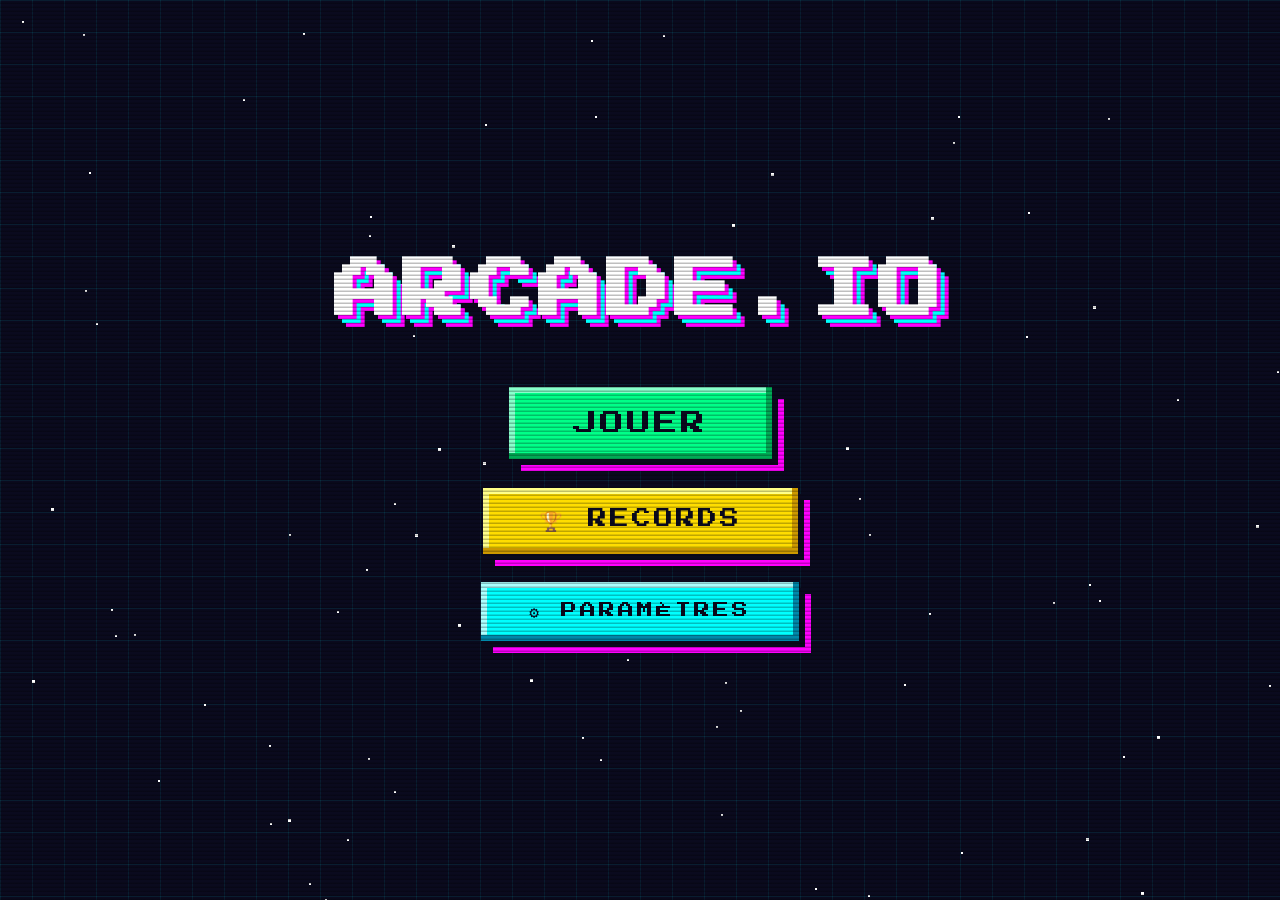
==== commit 3b37c2ed: "Add files via upload" ====
--- a/index.html
+++ b/index.html
@@ -2,7 +2,11 @@
 <html lang="fr">
 <head>
     <meta charset="UTF-8">
-    <meta name="viewport" content="width=device-width, initial-scale=1.0">
+    <meta name="viewport" content="width=device-width, initial-scale=1.0, maximum-scale=1.0, user-scalable=no, viewport-fit=cover">
+    <meta name="mobile-web-app-capable" content="yes">
+    <meta name="apple-mobile-web-app-capable" content="yes">
+    <meta name="apple-mobile-web-app-status-bar-style" content="black-translucent">
+    <meta name="theme-color" content="#0a0a1e">
     <title>Arcade.io</title>
     <link href="https://fonts.googleapis.com/css2?family=Press+Start+2P&display=swap" rel="stylesheet">
     <link rel="stylesheet" href="style.css">
@@ -12,17 +16,22 @@
 
     <div class="container" id="mainContainer">
         
-        <!-- MENU PRINCIPAL -->
+        <!-- ============================================ -->
+        <!-- MENU PRINCIPAL                                -->
+        <!-- ============================================ -->
         <div class="view active" id="menuView">
             <h1>Arcade.io</h1>
             <div class="buttons">
                 <button class="btn-play" onclick="showGames()">JOUER</button>
                 <button class="btn-records" onclick="showRecords()">🏆 RECORDS</button>
                 <button class="btn-settings" onclick="openSettings()">⚙ PARAMÈTRES</button>
-            </div>
-        </div>
-
-        <!-- VUE RECORDS -->
+                <button class="btn-settings" onclick="toggleMobileFullscreen()" id="fullscreenBtn" style="display: none;">⛶ PLEIN ÉCRAN</button>
+            </div>
+        </div>
+
+        <!-- ============================================ -->
+        <!-- VUE RECORDS                                   -->
+        <!-- ============================================ -->
         <div class="view" id="recordsView">
             <h2 class="games-title">🏆 RECORDS 🏆</h2>
             <div class="records-list" id="recordsList"></div>
@@ -32,7 +41,9 @@
             </div>
         </div>
 
-        <!-- SÉLECTION DE JEUX -->
+        <!-- ============================================ -->
+        <!-- SÉLECTION DE JEUX                             -->
+        <!-- ============================================ -->
         <div class="view" id="gamesView">
             <h2 class="games-title">▶ CHOISIS UN JEU ◀</h2>
             <div class="games-grid">
@@ -80,7 +91,9 @@
             <button class="btn-back" onclick="showMenu()">◀ RETOUR</button>
         </div>
 
-        <!-- MENUS DE JEUX -->
+        <!-- ============================================ -->
+        <!-- MENU ASTEROIDS                                -->
+        <!-- ============================================ -->
         <div class="view" id="asteroidsView">
             <div class="space-scene" id="spaceScene"></div>
             <h2 class="game-menu-title">☄ Asteroïds</h2>
@@ -117,6 +130,9 @@
             </div>
         </div>
 
+        <!-- ============================================ -->
+        <!-- MENU PADDLE                                   -->
+        <!-- ============================================ -->
         <div class="view" id="paddleView">
             <div class="brick-scene" id="brickScene"></div>
             <h2 class="game-menu-title">🏓 Paddle</h2>
@@ -172,6 +188,9 @@
             </div>
         </div>
 
+        <!-- ============================================ -->
+        <!-- MENU TENNIS                                   -->
+        <!-- ============================================ -->
         <div class="view" id="tennisView">
             <div class="tennis-scene" id="tennisScene"></div>
             <h2 class="game-menu-title">🎾 Tennis</h2>
@@ -221,6 +240,9 @@
             </div>
         </div>
 
+        <!-- ============================================ -->
+        <!-- MENU INVADERS                                 -->
+        <!-- ============================================ -->
         <div class="view" id="invadersView">
             <div class="invaders-scene" id="invadersScene"></div>
             <h2 class="game-menu-title">👾 Invaders</h2>
@@ -270,6 +292,9 @@
             </div>
         </div>
 
+        <!-- ============================================ -->
+        <!-- MENU SNAKE                                    -->
+        <!-- ============================================ -->
         <div class="view" id="snakeView">
             <div class="snake-scene" id="snakeScene"></div>
             <h2 class="game-menu-title">🐍 Snake</h2>
@@ -305,6 +330,9 @@
             </div>
         </div>
 
+        <!-- ============================================ -->
+        <!-- MENU TETRIS                                   -->
+        <!-- ============================================ -->
         <div class="view" id="tetrisView">
             <div class="tetris-scene" id="tetrisScene"></div>
             <h2 class="game-menu-title">🧱 Tetris</h2>
@@ -355,6 +383,9 @@
             </div>
         </div>
 
+        <!-- ============================================ -->
+        <!-- MENU FLAPPY                                   -->
+        <!-- ============================================ -->
         <div class="view" id="flappyView">
             <div class="flappy-scene" id="flappyScene"></div>
             <h2 class="game-menu-title">🐦 Flappy</h2>
@@ -389,6 +420,9 @@
             </div>
         </div>
 
+        <!-- ============================================ -->
+        <!-- MENU PAC-MAN                                  -->
+        <!-- ============================================ -->
         <div class="view" id="pacmanView">
             <div class="pacman-scene" id="pacmanScene"></div>
             <h2 class="game-menu-title">🟡 Pac-Man</h2>
@@ -439,7 +473,9 @@
             </div>
         </div>
 
-        <!-- ÉDITEUR PADDLE -->
+        <!-- ============================================ -->
+        <!-- ÉDITEUR PADDLE                                -->
+        <!-- ============================================ -->
         <div class="view" id="editorView">
             <h2 class="games-title">✏️ ÉDITEUR DE NIVEAUX</h2>
             <div class="editor-container">
@@ -455,16 +491,22 @@
 
     </div>
 
-    <!-- VUES DE JEU (générées dynamiquement par JS) -->
+    <!-- ============================================ -->
+    <!-- VUES DE JEU (générées dynamiquement par JS)   -->
+    <!-- ============================================ -->
     <div id="gameViewsContainer"></div>
 
-    <!-- POPUP NOUVEAU RECORD -->
+    <!-- ============================================ -->
+    <!-- POPUP NOUVEAU RECORD                          -->
+    <!-- ============================================ -->
     <div class="new-record-popup" id="newRecordPopup">
         <div class="new-record-text">🏆 NOUVEAU RECORD ! 🏆</div>
         <div class="new-record-score" id="newRecordScore"></div>
     </div>
 
-    <!-- MODALE PARAMÈTRES -->
+    <!-- ============================================ -->
+    <!-- MODALE PARAMÈTRES                             -->
+    <!-- ============================================ -->
     <div class="modal-overlay" id="settingsModal">
         <div class="modal">
             <h2>⚙ PARAMÈTRES ⚙</h2>
@@ -488,12 +530,23 @@
         </div>
     </div>
 
-    <!-- SCRIPTS (ordre important !) -->
+    <!-- ============================================ -->
+    <!-- SCRIPTS (⚠️ ORDRE IMPORTANT !)                -->
+    <!-- ============================================ -->
+    
+    <!-- 1. Détection d'appareil (PREMIER) -->
+    <script src="js/device.js"></script>
+    
+    <!-- 2. Systèmes de base -->
     <script src="js/audio.js"></script>
     <script src="js/records.js"></script>
+    
+    <!-- 3. Navigation et vues -->
     <script src="js/navigation.js"></script>
     <script src="js/game-views.js"></script>
     <script src="js/editor.js"></script>
+    
+    <!-- 4. Jeux -->
     <script src="js/asteroids.js"></script>
     <script src="js/paddle.js"></script>
     <script src="js/tennis.js"></script>
@@ -502,7 +555,44 @@
     <script src="js/tetris.js"></script>
     <script src="js/flappy.js"></script>
     <script src="js/pacman.js"></script>
+    
+    <!-- 5. Contrôles -->
     <script src="js/keyboard.js"></script>
+    <script src="js/touch-controls.js"></script>
+    
+    <!-- 6. Initialisation (DERNIER) -->
     <script src="js/main.js"></script>
+    
+    <!-- ============================================ -->
+    <!-- SCRIPT DE SECOURS (si main.js ne charge pas)  -->
+    <!-- ============================================ -->
+    <script>
+        // Vérifier après chargement que tout va bien
+        window.addEventListener('load', function() {
+            setTimeout(function() {
+                // Vérifier que les fonctions essentielles existent
+                const missing = [];
+                if (typeof createAllGameViews !== 'function') missing.push('createAllGameViews');
+                if (typeof initFlappy !== 'function') missing.push('initFlappy');
+                if (typeof startGame !== 'function') missing.push('startGame');
+                if (typeof showView !== 'function') missing.push('showView');
+                
+                if (missing.length > 0) {
+                    console.error('❌ Fonctions manquantes :', missing);
+                    console.error('Vérifie que les fichiers js/ sont bien chargés !');
+                } else {
+                    console.log('✅ Toutes les fonctions essentielles sont chargées');
+                }
+                
+                // Vérifier que gameViewsContainer existe
+                const container = document.getElementById('gameViewsContainer');
+                if (container && container.children.length === 0) {
+                    console.warn('⚠️ Aucune vue de jeu créée. Est-ce que createAllGameViews() a été appelée ?');
+                } else if (container) {
+                    console.log('✅ ' + container.children.length + ' vues de jeu créées');
+                }
+            }, 500);
+        });
+    </script>
 </body>
 </html>
--- a/style.css
+++ b/style.css
@@ -1,8 +1,14 @@
 /* ============================================
-   ARCADE.IO - STYLES COMPLETS
+   ARCADE.IO - STYLES COMPLETS (PC + MOBILE + TABLETTE)
    ============================================ */
 
-* { margin: 0; padding: 0; box-sizing: border-box; }
+* { margin: 0; padding: 0; box-sizing: border-box; touch-action: manipulation; }
+
+html, body {
+    width: 100%;
+    height: 100%;
+    overscroll-behavior: none;
+}
 
 body {
     min-height: 100vh;
@@ -16,6 +22,10 @@
     -webkit-font-smoothing: none;
     font-smooth: never;
     padding: 1rem;
+    color: #fff;
+    -webkit-tap-highlight-color: transparent;
+    -webkit-user-select: none;
+    user-select: none;
 }
 
 body::before {
@@ -45,6 +55,14 @@
     z-index: 3;
 }
 
+/* Blocage scroll pendant les jeux */
+body.playing {
+    overflow: hidden;
+    position: fixed;
+    width: 100%;
+    height: 100%;
+}
+
 .stars {
     position: absolute;
     inset: 0;
@@ -84,7 +102,7 @@
     box-shadow: 0 0 8px #ff00ff;
 }
 
-/* ⚠️ CRUCIAL : cache toutes les vues sauf l'active */
+/* ============ VUES ============ */
 .view { display: none; }
 .view.active { 
     display: block; 
@@ -96,6 +114,7 @@
     to { opacity: 1; transform: scale(1); }
 }
 
+/* ============ TITRE ============ */
 h1 {
     font-size: 4rem;
     color: #fff;
@@ -121,6 +140,7 @@
     }
 }
 
+/* ============ BOUTONS ============ */
 .buttons {
     display: flex;
     flex-direction: column;
@@ -198,6 +218,22 @@
 .btn-back:hover { background: #ffdd00; }
 .btn-back:active { transform: translate(5px, 5px); }
 
+.btn-start {
+    font-size: 1.5rem;
+    letter-spacing: 3px;
+    padding: 1.5rem 4rem;
+    color: #0a0a1e;
+    background: #00ff88;
+    box-shadow: 
+        inset -6px -6px 0 0 #00aa55,
+        inset 6px 6px 0 0 #88ffcc,
+        6px 6px 0 0 #0a0a1e,
+        12px 12px 0 0 #ff00ff;
+}
+.btn-start:hover { background: #ffdd00; }
+.btn-start:active { transform: translate(6px, 6px); }
+
+/* ============ GRILLE DE JEUX ============ */
 .games-title {
     font-size: 2rem;
     color: #fff;
@@ -338,6 +374,7 @@
 .game-name { font-size: 0.8rem; letter-spacing: 2px; margin-top: 0.5rem; }
 .game-desc { font-size: 0.5rem; color: #00ffff; letter-spacing: 1px; }
 
+/* ============ MENU DE JEU ============ */
 .game-menu-title {
     font-size: 3rem;
     color: #fff;
@@ -347,6 +384,14 @@
     text-shadow: 4px 4px 0 #ff00ff, 8px 8px 0 #00ffff;
 }
 
+.game-menu-buttons {
+    display: flex;
+    flex-direction: column;
+    align-items: center;
+    gap: 1.5rem;
+}
+
+/* ============ DIFFICULTÉ ============ */
 .difficulty-under-play {
     max-width: 600px;
     margin: 1.5rem auto 0;
@@ -433,28 +478,6 @@
         inset 5px 5px 0 0 #88ffcc,
         5px 5px 0 0 #0a0a1e,
         10px 10px 0 0 #ff00ff;
-}
-
-.btn-start {
-    font-size: 1.5rem;
-    letter-spacing: 3px;
-    padding: 1.5rem 4rem;
-    color: #0a0a1e;
-    background: #00ff88;
-    box-shadow: 
-        inset -6px -6px 0 0 #00aa55,
-        inset 6px 6px 0 0 #88ffcc,
-        6px 6px 0 0 #0a0a1e,
-        12px 12px 0 0 #ff00ff;
-}
-.btn-start:hover { background: #ffdd00; }
-.btn-start:active { transform: translate(6px, 6px); }
-
-.game-menu-buttons {
-    display: flex;
-    flex-direction: column;
-    align-items: center;
-    gap: 1.5rem;
 }
 
 /* ============ RUBRIQUES DÉROULANTES ============ */
@@ -1067,6 +1090,10 @@
     z-index: 5;
     background: #0a0a1e;
     display: none;
+    touch-action: none;
+    -webkit-user-select: none;
+    user-select: none;
+    -webkit-touch-callout: none;
 }
 .game-view.active { display: block; }
 
@@ -1077,6 +1104,9 @@
     height: 100%;
     background: #0a0a1e;
     image-rendering: pixelated;
+    max-width: 100vw;
+    max-height: 100vh;
+    touch-action: none;
 }
 
 .game-hud {
@@ -1329,55 +1359,367 @@
 }
 
 body { cursor: crosshair; }
-
-/* ============ RESPONSIVE MOBILE ============ */
-@media (max-width: 600px) {
-    h1, .game-menu-title { 
+body.is-touch { cursor: default; }
+
+/* ============================================
+   📱 CONTRÔLES TACTILES (mobile/tablette)
+   ============================================ */
+
+.touch-controls {
+    display: none;
+    position: fixed;
+    bottom: 20px;
+    left: 0;
+    right: 0;
+    z-index: 100;
+    pointer-events: none;
+    padding: 0 20px;
+    opacity: 0;
+    transition: opacity 0.3s;
+}
+
+/* Afficher UNIQUEMENT sur mobile/tactile */
+body.is-touch .touch-controls {
+    display: block;
+    opacity: 1;
+}
+
+/* Masquer sur les vues de menu (uniquement en jeu) */
+body.is-touch:not(.playing) .touch-controls {
+    display: none;
+}
+
+/* Cacher sur grands écrans */
+@media (min-width: 1025px) {
+    .touch-controls { display: none !important; }
+}
+
+/* ============================================
+   D-PAD (croix directionnelle)
+   ============================================ */
+.touch-dpad {
+    position: relative;
+    width: 200px;
+    height: 200px;
+    margin: 0 auto;
+    pointer-events: auto;
+    user-select: none;
+    -webkit-user-select: none;
+    -webkit-tap-highlight-color: transparent;
+}
+
+.touch-btn {
+    position: absolute;
+    width: 64px;
+    height: 64px;
+    border: none;
+    border-radius: 12px;
+    font-family: 'Press Start 2P', monospace;
+    font-size: 1.2rem;
+    color: #0a0a1e;
+    background: rgba(0, 255, 255, 0.85);
+    box-shadow: 
+        inset -3px -3px 0 0 rgba(0, 100, 120, 0.5),
+        inset 3px 3px 0 0 rgba(180, 255, 255, 0.8),
+        3px 3px 0 0 #0a0a1e,
+        0 0 15px rgba(0, 255, 255, 0.6);
+    cursor: pointer;
+    transition: transform 0.05s;
+    touch-action: manipulation;
+}
+
+.touch-btn.pressed {
+    transform: scale(0.92);
+    background: #ff00ff;
+    box-shadow: 
+        inset -3px -3px 0 0 rgba(120, 0, 120, 0.5),
+        inset 3px 3px 0 0 rgba(255, 180, 255, 0.8),
+        2px 2px 0 0 #0a0a1e,
+        0 0 20px rgba(255, 0, 255, 0.8);
+    color: #fff;
+}
+
+/* Position des boutons */
+.touch-up     { top: 0;    left: 68px; }
+.touch-left   { top: 68px; left: 0; }
+.touch-center { top: 68px; left: 68px; background: rgba(255, 221, 0, 0.85); }
+.touch-center.pressed { background: #00ff88; color: #0a0a1e; }
+.touch-right  { top: 68px; left: 136px; }
+.touch-down   { top: 136px; left: 68px; }
+
+/* Cache la barre de contrôles clavier sur mobile */
+@media (max-width: 900px) {
+    .game-controls {
+        display: none !important;
+    }
+}
+
+/* ============================================
+   📱 RESPONSIVE MOBILE (portrait)
+   ============================================ */
+@media (max-width: 600px) and (orientation: portrait) {
+    body { padding: 0.5rem; }
+    
+    h1 { 
         font-size: 2rem; 
+        letter-spacing: 2px; 
         margin-bottom: 2rem; 
     }
-    .btn-play, .btn-start { 
-        padding: 1.2rem 2.5rem; 
-        font-size: 1rem; 
+    .game-menu-title { font-size: 1.5rem; letter-spacing: 2px; }
+    
+    .container { padding: 1rem; }
+    
+    .games-grid {
+        grid-template-columns: repeat(2, 1fr);
+        gap: 0.8rem;
     }
-    .btn-records { 
-        padding: 1rem 2rem; 
-        font-size: 0.9rem; 
+    
+    .game-icon { transform: scale(0.7); margin: 8px auto; }
+    .game-name { font-size: 0.6rem; letter-spacing: 1px; }
+    .game-desc { font-size: 0.4rem; }
+    
+    .btn-play, .btn-start { font-size: 1rem; padding: 1rem 2rem; letter-spacing: 2px; }
+    .btn-records { font-size: 0.75rem; padding: 0.8rem 1.5rem; }
+    .btn-settings { font-size: 0.7rem; padding: 0.7rem 1.3rem; }
+    .btn-back { font-size: 0.65rem; padding: 0.7rem 1.3rem; }
+    
+    .difficulty-btn { font-size: 0.6rem; padding: 0.6rem 1rem; letter-spacing: 1px; }
+    
+    /* HUD jeux */
+    .game-hud {
+        top: 10px;
+        left: 10px;
+        right: 10px;
     }
-    .btn-settings { 
-        padding: 1rem 2rem; 
-        font-size: 0.8rem; 
-    }
-    .games-title { 
-        font-size: 1.2rem; 
-        margin-bottom: 2rem; 
-    }
-    .games-grid { 
-        grid-template-columns: repeat(auto-fit, minmax(130px, 1fr)); 
-        gap: 1rem; 
-    }
-    .game-name { font-size: 0.65rem; }
-    .game-desc { font-size: 0.45rem; }
-    .game-icon { transform: scale(0.8); }
-    .difficulty-btn { 
-        padding: 0.8rem 1.2rem; 
-        font-size: 0.7rem; 
-    }
-    .game-hud-score { font-size: 1rem; }
-    .game-hud-lives, .game-hud-level { font-size: 0.8rem; }
-    .game-over-title { font-size: 2rem; }
+    .game-hud-score { font-size: 0.85rem; }
+    .game-hud-lives, .game-hud-level { font-size: 0.65rem; }
+    
+    .start-game-message { font-size: 1rem; padding: 0 1rem; }
+    
+    .game-over-title { font-size: 2rem; letter-spacing: 2px; }
     .game-over-score { font-size: 1rem; }
-    .game-controls { font-size: 0.45rem; }
+    .game-over-best { font-size: 0.75rem; letter-spacing: 1px; }
+    .game-over-buttons { flex-direction: column; gap: 0.8rem; }
+    
     .record-item { padding: 0.8rem 1rem; }
     .record-name { font-size: 0.65rem; }
     .record-score { font-size: 0.8rem; }
+    
     .new-record-text { font-size: 1.2rem; }
+    .new-record-score { font-size: 0.9rem; }
     .new-record-popup { padding: 1.5rem; }
+    
     .editor-grid { padding: 1rem; gap: 3px; }
     .rubrique-header { font-size: 0.7rem; padding: 1rem; }
     .rubrique-desc { font-size: 0.5rem; }
-    .difficulty-under-play .difficulty-btn { 
-        font-size: 0.6rem; 
-        padding: 0.7rem 1rem; 
+    
+    .modal { padding: 1.5rem; }
+    .modal h2 { font-size: 1.1rem; }
+    .setting-item { padding: 0.7rem; margin-bottom: 1rem; }
+    .setting-item label { font-size: 0.6rem; }
+    .toggle { font-size: 0.6rem; padding: 0.5rem 0.8rem; }
+    input[type="range"] { width: 90px; }
+    
+    /* D-Pad adapté */
+    .touch-dpad { width: 180px; height: 180px; }
+    .touch-btn { width: 56px; height: 56px; font-size: 1rem; }
+    .touch-up     { top: 0;    left: 62px; }
+    .touch-left   { top: 62px; left: 0; }
+    .touch-center { top: 62px; left: 62px; }
+    .touch-right  { top: 62px; left: 124px; }
+    .touch-down   { top: 124px; left: 62px; }
+}
+
+/* ============================================
+   📱 RESPONSIVE MOBILE (paysage)
+   ============================================ */
+@media (max-height: 500px) and (orientation: landscape) {
+    body { padding: 0.5rem; }
+    
+    h1 { font-size: 1.8rem; margin-bottom: 1rem; }
+    .game-menu-title { font-size: 1.3rem; margin-bottom: 0.8rem; }
+    
+    .container { 
+        max-height: 100vh; 
+        padding: 0.5rem; 
+        max-width: 100%;
+    }
+    
+    .games-grid {
+        grid-template-columns: repeat(4, 1fr);
+        gap: 0.5rem;
+        margin-bottom: 1rem;
+    }
+    
+    .game-icon { transform: scale(0.55); margin: 4px auto; }
+    .game-name { font-size: 0.5rem; margin-top: 0.2rem; }
+    .game-desc { display: none; }
+    
+    .btn-play, .btn-start { font-size: 0.85rem; padding: 0.8rem 1.8rem; }
+    .btn-records, .btn-settings { font-size: 0.6rem; padding: 0.6rem 1rem; }
+    .btn-back { font-size: 0.55rem; padding: 0.6rem 1rem; }
+    
+    .buttons { gap: 0.8rem; }
+    
+    .difficulty-under-play { margin-top: 0.8rem; }
+    .difficulty-btn { font-size: 0.55rem; padding: 0.5rem 0.8rem; }
+    
+    /* D-Pad en bas à gauche en paysage */
+    .touch-controls {
+        bottom: 10px;
+        padding: 0 10px;
+    }
+    .touch-dpad {
+        width: 150px;
+        height: 150px;
+        margin-left: 20px;
+        margin-right: auto;
+    }
+    .touch-btn { width: 48px; height: 48px; font-size: 0.9rem; }
+    .touch-up     { top: 0;    left: 51px; }
+    .touch-left   { top: 51px; left: 0; }
+    .touch-center { top: 51px; left: 51px; }
+    .touch-right  { top: 51px; left: 102px; }
+    .touch-down   { top: 102px; left: 51px; }
+    
+    .game-hud-score { font-size: 0.75rem; }
+    .game-hud-lives, .game-hud-level { font-size: 0.6rem; }
+    .game-over-title { font-size: 1.8rem; }
+    .game-over-score { font-size: 0.9rem; }
+    .game-over-best { font-size: 0.65rem; }
+    .game-over-buttons { gap: 1rem; }
+    
+    .rubriques-container { margin-top: 0.8rem; }
+    .rubrique-header { font-size: 0.6rem; padding: 0.7rem 1rem; }
+    .rubrique-desc { font-size: 0.45rem; line-height: 1.8; }
+    
+    .modal { padding: 1rem; max-width: 400px; }
+    .modal h2 { font-size: 1rem; margin-bottom: 1rem; }
+    .setting-item { padding: 0.5rem; margin-bottom: 0.8rem; }
+}
+
+/* ============================================
+   📱 TABLETTE (portrait)
+   ============================================ */
+@media (min-width: 601px) and (max-width: 1024px) and (orientation: portrait) {
+    .games-grid {
+        grid-template-columns: repeat(3, 1fr);
+    }
+    .game-icon { transform: scale(0.9); }
+    
+    h1 { font-size: 3rem; }
+    .game-menu-title { font-size: 2.5rem; }
+    
+    /* D-Pad un peu plus grand sur tablette */
+    .touch-dpad { width: 220px; height: 220px; }
+    .touch-btn { width: 70px; height: 70px; font-size: 1.4rem; }
+    .touch-up     { top: 0;    left: 75px; }
+    .touch-left   { top: 75px; left: 0; }
+    .touch-center { top: 75px; left: 75px; }
+    .touch-right  { top: 75px; left: 150px; }
+    .touch-down   { top: 150px; left: 75px; }
+}
+
+/* ============================================
+   📱 TABLETTE (paysage)
+   ============================================ */
+@media (min-width: 601px) and (max-width: 1366px) and (orientation: landscape) {
+    .games-grid {
+        grid-template-columns: repeat(4, 1fr);
+    }
+}
+
+/* ============================================
+   🎁 BONUS : ADAPTATION PETITS ÉCRANS TRÈS ÉTROITS
+   ============================================ */
+@media (max-width: 360px) {
+    h1 { font-size: 1.6rem; }
+    .game-menu-title { font-size: 1.2rem; }
+    .game-name { font-size: 0.55rem; }
+    .btn-play, .btn-start { font-size: 0.85rem; padding: 0.8rem 1.5rem; }
+    .game-hud-score { font-size: 0.7rem; }
+    .game-hud-lives, .game-hud-level { font-size: 0.55rem; }
+    
+    .touch-dpad { width: 160px; height: 160px; }
+    .touch-btn { width: 50px; height: 50px; font-size: 0.9rem; }
+    .touch-up     { top: 0;    left: 55px; }
+    .touch-left   { top: 55px; left: 0; }
+    .touch-center { top: 55px; left: 55px; }
+    .touch-right  { top: 55px; left: 110px; }
+    .touch-down   { top: 110px; left: 55px; }
+}
+
+/* ============================================
+   🖨 MASQUER LES DÉCORS EN PLEIN ÉCRAN JEU
+   ============================================ */
+body.playing .container {
+    display: none;
+}
+
+body.playing .stars {
+    display: block;
+}
+/* ============================================
+   ⏱ COMPTE À REBOURS (3, 2, 1, GO!)
+   ============================================ */
+.game-countdown {
+    position: fixed;
+    top: 50%;
+    left: 50%;
+    transform: translate(-50%, -50%);
+    font-family: 'Press Start 2P', monospace;
+    font-size: 8rem;
+    color: #fff;
+    text-shadow: 
+        6px 6px 0 #ff00ff,
+        12px 12px 0 #00ffff,
+        0 0 40px #ffdd00,
+        0 0 80px #ffdd00;
+    z-index: 100;
+    pointer-events: none;
+    display: none;
+    text-align: center;
+    letter-spacing: 8px;
+}
+
+.game-countdown.active {
+    display: block;
+}
+
+.game-countdown.pop {
+    animation: countdownPop 0.5s ease-out;
+}
+
+@keyframes countdownPop {
+    0% { 
+        transform: translate(-50%, -50%) scale(0.5);
+        opacity: 0;
+    }
+    30% { 
+        transform: translate(-50%, -50%) scale(1.3);
+        opacity: 1;
+    }
+    100% { 
+        transform: translate(-50%, -50%) scale(1);
+        opacity: 1;
+    }
+}
+
+/* Responsive mobile */
+@media (max-width: 600px) and (orientation: portrait) {
+    .game-countdown {
+        font-size: 5rem;
+        letter-spacing: 4px;
+        text-shadow: 
+            4px 4px 0 #ff00ff,
+            8px 8px 0 #00ffff,
+            0 0 30px #ffdd00;
+    }
+}
+
+@media (max-height: 500px) and (orientation: landscape) {
+    .game-countdown {
+        font-size: 4rem;
+        letter-spacing: 4px;
     }
 }
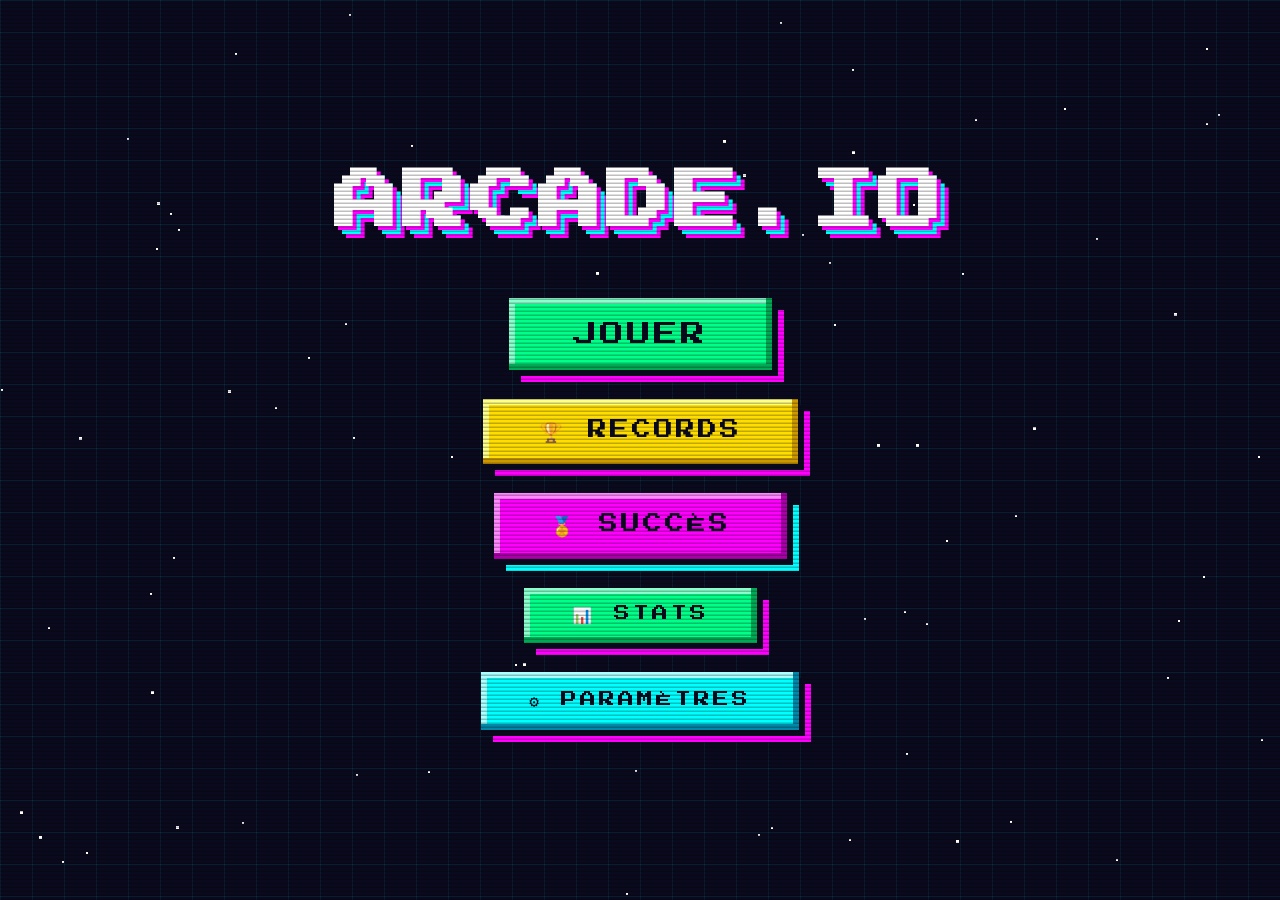
==== commit 6259da86: "Add files via upload" ====
--- a/index.html
+++ b/index.html
@@ -16,22 +16,20 @@
 
     <div class="container" id="mainContainer">
         
-        <!-- ============================================ -->
-        <!-- MENU PRINCIPAL                                -->
-        <!-- ============================================ -->
+        <!-- ===== MENU PRINCIPAL ===== -->
         <div class="view active" id="menuView">
             <h1>Arcade.io</h1>
             <div class="buttons">
                 <button class="btn-play" onclick="showGames()">JOUER</button>
                 <button class="btn-records" onclick="showRecords()">🏆 RECORDS</button>
+                <button class="btn-achievements" onclick="showAchievements()">🏅 SUCCÈS</button>
+                <button class="btn-stats" onclick="showStats()">📊 STATS</button>
                 <button class="btn-settings" onclick="openSettings()">⚙ PARAMÈTRES</button>
                 <button class="btn-settings" onclick="toggleMobileFullscreen()" id="fullscreenBtn" style="display: none;">⛶ PLEIN ÉCRAN</button>
             </div>
         </div>
 
-        <!-- ============================================ -->
-        <!-- VUE RECORDS                                   -->
-        <!-- ============================================ -->
+        <!-- ===== VUE RECORDS ===== -->
         <div class="view" id="recordsView">
             <h2 class="games-title">🏆 RECORDS 🏆</h2>
             <div class="records-list" id="recordsList"></div>
@@ -41,9 +39,25 @@
             </div>
         </div>
 
-        <!-- ============================================ -->
-        <!-- SÉLECTION DE JEUX                             -->
-        <!-- ============================================ -->
+        <!-- ===== VUE ACHIEVEMENTS ===== -->
+        <div class="view" id="achievementsView">
+            <h2 class="games-title">🏅 SUCCÈS 🏅</h2>
+            <div class="achievements-list" id="achievementsList"></div>
+            <div class="records-actions">
+                <button class="btn-back" onclick="showMenu()">◀ RETOUR</button>
+            </div>
+        </div>
+
+        <!-- ===== VUE STATISTIQUES ===== -->
+        <div class="view" id="statsView">
+            <h2 class="games-title">📊 STATISTIQUES 📊</h2>
+            <div class="stats-container" id="statsContainer"></div>
+            <div class="records-actions">
+                <button class="btn-back" onclick="showMenu()">◀ RETOUR</button>
+            </div>
+        </div>
+
+        <!-- ===== SÉLECTION DE JEUX ===== -->
         <div class="view" id="gamesView">
             <h2 class="games-title">▶ CHOISIS UN JEU ◀</h2>
             <div class="games-grid">
@@ -91,9 +105,7 @@
             <button class="btn-back" onclick="showMenu()">◀ RETOUR</button>
         </div>
 
-        <!-- ============================================ -->
-        <!-- MENU ASTEROIDS                                -->
-        <!-- ============================================ -->
+        <!-- ===== MENU ASTEROIDS ===== -->
         <div class="view" id="asteroidsView">
             <div class="space-scene" id="spaceScene"></div>
             <h2 class="game-menu-title">☄ Asteroïds</h2>
@@ -130,9 +142,7 @@
             </div>
         </div>
 
-        <!-- ============================================ -->
-        <!-- MENU PADDLE                                   -->
-        <!-- ============================================ -->
+        <!-- ===== MENU PADDLE ===== -->
         <div class="view" id="paddleView">
             <div class="brick-scene" id="brickScene"></div>
             <h2 class="game-menu-title">🏓 Paddle</h2>
@@ -188,9 +198,7 @@
             </div>
         </div>
 
-        <!-- ============================================ -->
-        <!-- MENU TENNIS                                   -->
-        <!-- ============================================ -->
+        <!-- ===== MENU TENNIS ===== -->
         <div class="view" id="tennisView">
             <div class="tennis-scene" id="tennisScene"></div>
             <h2 class="game-menu-title">🎾 Tennis</h2>
@@ -240,9 +248,7 @@
             </div>
         </div>
 
-        <!-- ============================================ -->
-        <!-- MENU INVADERS                                 -->
-        <!-- ============================================ -->
+        <!-- ===== MENU INVADERS ===== -->
         <div class="view" id="invadersView">
             <div class="invaders-scene" id="invadersScene"></div>
             <h2 class="game-menu-title">👾 Invaders</h2>
@@ -292,9 +298,7 @@
             </div>
         </div>
 
-        <!-- ============================================ -->
-        <!-- MENU SNAKE                                    -->
-        <!-- ============================================ -->
+        <!-- ===== MENU SNAKE ===== -->
         <div class="view" id="snakeView">
             <div class="snake-scene" id="snakeScene"></div>
             <h2 class="game-menu-title">🐍 Snake</h2>
@@ -330,9 +334,7 @@
             </div>
         </div>
 
-        <!-- ============================================ -->
-        <!-- MENU TETRIS                                   -->
-        <!-- ============================================ -->
+        <!-- ===== MENU TETRIS ===== -->
         <div class="view" id="tetrisView">
             <div class="tetris-scene" id="tetrisScene"></div>
             <h2 class="game-menu-title">🧱 Tetris</h2>
@@ -383,9 +385,7 @@
             </div>
         </div>
 
-        <!-- ============================================ -->
-        <!-- MENU FLAPPY                                   -->
-        <!-- ============================================ -->
+        <!-- ===== MENU FLAPPY ===== -->
         <div class="view" id="flappyView">
             <div class="flappy-scene" id="flappyScene"></div>
             <h2 class="game-menu-title">🐦 Flappy</h2>
@@ -420,9 +420,7 @@
             </div>
         </div>
 
-        <!-- ============================================ -->
-        <!-- MENU PAC-MAN                                  -->
-        <!-- ============================================ -->
+        <!-- ===== MENU PAC-MAN ===== -->
         <div class="view" id="pacmanView">
             <div class="pacman-scene" id="pacmanScene"></div>
             <h2 class="game-menu-title">🟡 Pac-Man</h2>
@@ -473,9 +471,7 @@
             </div>
         </div>
 
-        <!-- ============================================ -->
-        <!-- ÉDITEUR PADDLE                                -->
-        <!-- ============================================ -->
+        <!-- ===== ÉDITEUR PADDLE ===== -->
         <div class="view" id="editorView">
             <h2 class="games-title">✏️ ÉDITEUR DE NIVEAUX</h2>
             <div class="editor-container">
@@ -491,22 +487,13 @@
 
     </div>
 
-    <!-- ============================================ -->
-    <!-- VUES DE JEU (générées dynamiquement par JS)   -->
-    <!-- ============================================ -->
     <div id="gameViewsContainer"></div>
 
-    <!-- ============================================ -->
-    <!-- POPUP NOUVEAU RECORD                          -->
-    <!-- ============================================ -->
     <div class="new-record-popup" id="newRecordPopup">
         <div class="new-record-text">🏆 NOUVEAU RECORD ! 🏆</div>
         <div class="new-record-score" id="newRecordScore"></div>
     </div>
 
-    <!-- ============================================ -->
-    <!-- MODALE PARAMÈTRES                             -->
-    <!-- ============================================ -->
     <div class="modal-overlay" id="settingsModal">
         <div class="modal">
             <h2>⚙ PARAMÈTRES ⚙</h2>
@@ -526,27 +513,24 @@
                 <label>PLEIN ÉCRAN</label>
                 <button class="toggle" onclick="toggleFullscreen(this)">OFF</button>
             </div>
+            <div class="setting-item">
+                <label>RESET DONNÉES</label>
+                <button class="toggle" onclick="resetAllDataConfirm(this)">🗑 RESET</button>
+            </div>
             <button class="btn-close" onclick="closeSettings()">FERMER</button>
         </div>
     </div>
 
-    <!-- ============================================ -->
-    <!-- SCRIPTS (⚠️ ORDRE IMPORTANT !)                -->
-    <!-- ============================================ -->
-    
-    <!-- 1. Détection d'appareil (PREMIER) -->
+    <!-- ===== SCRIPTS (⚠️ ORDRE IMPORTANT) ===== -->
     <script src="js/device.js"></script>
-    
-    <!-- 2. Systèmes de base -->
+    <script src="js/canvas-utils.js"></script>
+    <script src="js/storage.js"></script>
+    <script src="js/achievements.js"></script>
     <script src="js/audio.js"></script>
     <script src="js/records.js"></script>
-    
-    <!-- 3. Navigation et vues -->
     <script src="js/navigation.js"></script>
     <script src="js/game-views.js"></script>
     <script src="js/editor.js"></script>
-    
-    <!-- 4. Jeux -->
     <script src="js/asteroids.js"></script>
     <script src="js/paddle.js"></script>
     <script src="js/tennis.js"></script>
@@ -555,44 +539,8 @@
     <script src="js/tetris.js"></script>
     <script src="js/flappy.js"></script>
     <script src="js/pacman.js"></script>
-    
-    <!-- 5. Contrôles -->
     <script src="js/keyboard.js"></script>
     <script src="js/touch-controls.js"></script>
-    
-    <!-- 6. Initialisation (DERNIER) -->
     <script src="js/main.js"></script>
-    
-    <!-- ============================================ -->
-    <!-- SCRIPT DE SECOURS (si main.js ne charge pas)  -->
-    <!-- ============================================ -->
-    <script>
-        // Vérifier après chargement que tout va bien
-        window.addEventListener('load', function() {
-            setTimeout(function() {
-                // Vérifier que les fonctions essentielles existent
-                const missing = [];
-                if (typeof createAllGameViews !== 'function') missing.push('createAllGameViews');
-                if (typeof initFlappy !== 'function') missing.push('initFlappy');
-                if (typeof startGame !== 'function') missing.push('startGame');
-                if (typeof showView !== 'function') missing.push('showView');
-                
-                if (missing.length > 0) {
-                    console.error('❌ Fonctions manquantes :', missing);
-                    console.error('Vérifie que les fichiers js/ sont bien chargés !');
-                } else {
-                    console.log('✅ Toutes les fonctions essentielles sont chargées');
-                }
-                
-                // Vérifier que gameViewsContainer existe
-                const container = document.getElementById('gameViewsContainer');
-                if (container && container.children.length === 0) {
-                    console.warn('⚠️ Aucune vue de jeu créée. Est-ce que createAllGameViews() a été appelée ?');
-                } else if (container) {
-                    console.log('✅ ' + container.children.length + ' vues de jeu créées');
-                }
-            }, 500);
-        });
-    </script>
 </body>
 </html>
--- a/style.css
+++ b/style.css
@@ -1,8 +1,13 @@
 /* ============================================
-   ARCADE.IO - STYLES COMPLETS (PC + MOBILE + TABLETTE)
+   ARCADE.IO - STYLES COMPLETS
    ============================================ */
 
-* { margin: 0; padding: 0; box-sizing: border-box; touch-action: manipulation; }
+* { 
+    margin: 0; 
+    padding: 0; 
+    box-sizing: border-box; 
+    touch-action: manipulation;
+}
 
 html, body {
     width: 100%;
@@ -55,7 +60,6 @@
     z-index: 3;
 }
 
-/* Blocage scroll pendant les jeux */
 body.playing {
     overflow: hidden;
     position: fixed;
@@ -148,7 +152,8 @@
     gap: 1.8rem;
 }
 
-.btn-play, .btn-settings, .btn-back, .btn-start, .btn-records, .btn-editor {
+.btn-play, .btn-settings, .btn-back, .btn-start, .btn-records, .btn-editor,
+.btn-achievements, .btn-stats {
     font-family: 'Press Start 2P', monospace;
     border: none;
     cursor: pointer;
@@ -184,6 +189,36 @@
 }
 .btn-records:hover { background: #ff8800; color: #fff; }
 .btn-records:active { transform: translate(6px, 6px); }
+
+.btn-achievements {
+    font-size: 1.2rem;
+    letter-spacing: 3px;
+    padding: 1.3rem 3.5rem;
+    color: #0a0a1e;
+    background: #ff00ff;
+    box-shadow: 
+        inset -6px -6px 0 0 #aa00aa,
+        inset 6px 6px 0 0 #ff88ff,
+        6px 6px 0 0 #0a0a1e,
+        12px 12px 0 0 #00ffff;
+}
+.btn-achievements:hover { background: #ffdd00; }
+.btn-achievements:active { transform: translate(6px, 6px); }
+
+.btn-stats {
+    font-size: 1rem;
+    letter-spacing: 3px;
+    padding: 1.1rem 3rem;
+    color: #0a0a1e;
+    background: #00ff88;
+    box-shadow: 
+        inset -6px -6px 0 0 #00aa55,
+        inset 6px 6px 0 0 #88ffcc,
+        6px 6px 0 0 #0a0a1e,
+        12px 12px 0 0 #ff00ff;
+}
+.btn-stats:hover { background: #ffdd00; }
+.btn-stats:active { transform: translate(6px, 6px); }
 
 .btn-settings {
     font-size: 1rem;
@@ -480,7 +515,7 @@
         10px 10px 0 0 #ff00ff;
 }
 
-/* ============ RUBRIQUES DÉROULANTES ============ */
+/* ============ RUBRIQUES ============ */
 .rubriques-container {
     max-width: 600px;
     margin: 2rem auto 0;
@@ -613,7 +648,7 @@
 
 /* ============ RECORDS ============ */
 .records-list {
-    max-width: 700px;
+    max-width: 900px;
     margin: 0 auto 3rem;
     display: flex;
     flex-direction: column;
@@ -643,6 +678,56 @@
     letter-spacing: 2px;
 }
 .record-empty { font-size: 0.7rem; color: #555; letter-spacing: 1px; }
+
+/* Records multi-difficulté */
+.record-item-multi {
+    flex-direction: column;
+    align-items: stretch;
+    padding: 1rem 1.5rem;
+}
+
+.record-item-multi .record-icon {
+    font-size: 2rem;
+    text-align: center;
+    margin-bottom: 0.5rem;
+}
+
+.record-item-multi .record-name {
+    text-align: center;
+    font-size: 0.9rem;
+    margin-bottom: 0.8rem;
+}
+
+.record-difficulties {
+    display: grid;
+    grid-template-columns: repeat(3, 1fr);
+    gap: 0.5rem;
+}
+
+.record-diff {
+    display: flex;
+    flex-direction: column;
+    align-items: center;
+    gap: 0.3rem;
+    padding: 0.5rem;
+    background: rgba(10, 10, 30, 0.5);
+    border: 2px solid transparent;
+}
+
+.diff-label {
+    font-size: 0.5rem;
+    letter-spacing: 1px;
+}
+
+.diff-label.easy { color: #00ff88; }
+.diff-label.normal { color: #ffdd00; }
+.diff-label.hard { color: #ff3366; }
+
+.diff-score {
+    font-size: 0.7rem;
+    color: #fff;
+    letter-spacing: 1px;
+}
 
 .records-actions {
     display: flex;
@@ -670,15 +755,277 @@
 .btn-reset:hover { background: #ffdd00; color: #0a0a1e; }
 .btn-reset:active { transform: translate(4px, 4px); }
 
-.btn-editor {
-    background: #8800ff;
-    box-shadow: 
-        inset -4px -4px 0 0 #5500aa,
-        inset 4px 4px 0 0 #bb88ff,
+/* ============ ACHIEVEMENTS ============ */
+.achievements-list {
+    max-width: 900px;
+    margin: 0 auto 3rem;
+}
+
+.achievements-header {
+    background: #1a1a3e;
+    padding: 1.5rem;
+    margin-bottom: 2rem;
+    box-shadow: 
+        inset -4px -4px 0 0 #0a0a1e,
+        inset 4px 4px 0 0 #2a2a5e,
         4px 4px 0 0 #0a0a1e,
         8px 8px 0 0 #ffdd00;
 }
-.btn-editor:hover { background: #ffdd00; color: #0a0a1e; }
+
+.achievements-progress {
+    display: flex;
+    align-items: center;
+    gap: 1rem;
+    flex-wrap: wrap;
+}
+
+.progress-text {
+    font-size: 0.8rem;
+    color: #fff;
+    letter-spacing: 1px;
+}
+
+.progress-bar {
+    flex: 1;
+    height: 16px;
+    background: #0a0a1e;
+    box-shadow: inset -2px -2px 0 0 #2a2a5e, inset 2px 2px 0 0 #000010;
+    min-width: 150px;
+}
+
+.progress-fill {
+    height: 100%;
+    background: linear-gradient(90deg, #00ff88, #ffdd00);
+    transition: width 0.5s;
+    box-shadow: 0 0 10px #00ff88;
+}
+
+.progress-percent {
+    font-size: 1rem;
+    color: #ffdd00;
+    text-shadow: 2px 2px 0 #ff00ff;
+}
+
+.achievements-category {
+    font-size: 1rem;
+    color: #ffdd00;
+    letter-spacing: 2px;
+    margin: 2rem 0 1rem;
+    text-align: left;
+    text-shadow: 2px 2px 0 #ff00ff;
+    padding-left: 0.5rem;
+}
+
+.achievements-grid {
+    display: grid;
+    grid-template-columns: repeat(auto-fill, minmax(260px, 1fr));
+    gap: 1rem;
+}
+
+.achievement-item {
+    display: flex;
+    align-items: center;
+    gap: 1rem;
+    padding: 1rem;
+    background: #1a1a3e;
+    box-shadow: 
+        inset -3px -3px 0 0 #0a0a1e,
+        inset 3px 3px 0 0 #2a2a5e,
+        3px 3px 0 0 #0a0a1e,
+        6px 6px 0 0 #ff00ff;
+    transition: transform 0.2s, box-shadow 0.2s;
+}
+
+.achievement-item.unlocked {
+    box-shadow: 
+        inset -3px -3px 0 0 #0a0a1e,
+        inset 3px 3px 0 0 #2a2a5e,
+        3px 3px 0 0 #0a0a1e,
+        6px 6px 0 0 #00ff88;
+}
+
+.achievement-item.unlocked:hover {
+    transform: translate(-2px, -2px);
+    box-shadow: 
+        inset -3px -3px 0 0 #0a0a1e,
+        inset 3px 3px 0 0 #2a2a5e,
+        3px 3px 0 0 #0a0a1e,
+        8px 8px 0 0 #00ff88;
+}
+
+.achievement-item.locked {
+    opacity: 0.5;
+}
+
+.achievement-item-icon {
+    font-size: 2rem;
+    min-width: 50px;
+    text-align: center;
+}
+
+.achievement-item-content {
+    flex: 1;
+    text-align: left;
+}
+
+.achievement-item-name {
+    font-size: 0.7rem;
+    color: #fff;
+    letter-spacing: 1px;
+    margin-bottom: 0.4rem;
+}
+
+.achievement-item.unlocked .achievement-item-name {
+    color: #00ff88;
+}
+
+.achievement-item-desc {
+    font-size: 0.55rem;
+    color: #00ffff;
+    letter-spacing: 0.5px;
+    line-height: 1.5;
+    margin-bottom: 0.3rem;
+}
+
+.achievement-item-xp {
+    font-size: 0.6rem;
+    color: #ffdd00;
+    text-shadow: 1px 1px 0 #ff00ff;
+}
+
+/* ============ NOTIFICATION SUCCÈS ============ */
+.achievement-notification {
+    position: fixed;
+    top: 20px;
+    right: -400px;
+    z-index: 9999;
+    display: flex;
+    align-items: center;
+    gap: 1rem;
+    padding: 1rem 1.5rem;
+    background: #0a0a1e;
+    border: 4px solid #ffdd00;
+    box-shadow: 
+        0 0 30px #ffdd00,
+        0 0 60px #ffdd00,
+        inset 0 0 20px rgba(255, 221, 0, 0.3);
+    transition: right 0.5s cubic-bezier(0.34, 1.56, 0.64, 1);
+    max-width: 90vw;
+}
+
+.achievement-notification.show {
+    right: 20px;
+}
+
+.achievement-notification.level-up {
+    border-color: #ff00ff;
+    box-shadow: 
+        0 0 30px #ff00ff,
+        0 0 60px #ff00ff,
+        inset 0 0 20px rgba(255, 0, 255, 0.3);
+}
+
+.achievement-notification .achievement-icon {
+    font-size: 3rem;
+    animation: achievementBounce 0.6s ease-in-out;
+}
+
+@keyframes achievementBounce {
+    0%, 100% { transform: scale(1); }
+    50% { transform: scale(1.3) rotate(10deg); }
+}
+
+.achievement-notification .achievement-content {
+    text-align: left;
+}
+
+.achievement-notification .achievement-label {
+    font-size: 0.55rem;
+    color: #ffdd00;
+    letter-spacing: 2px;
+    margin-bottom: 0.3rem;
+    text-shadow: 1px 1px 0 #ff00ff;
+}
+
+.achievement-notification.level-up .achievement-label {
+    color: #ff00ff;
+    text-shadow: 1px 1px 0 #00ffff;
+}
+
+.achievement-notification .achievement-name {
+    font-size: 0.85rem;
+    color: #fff;
+    letter-spacing: 1px;
+    margin-bottom: 0.3rem;
+    text-shadow: 2px 2px 0 #ff00ff;
+}
+
+.achievement-notification .achievement-desc {
+    font-size: 0.55rem;
+    color: #00ffff;
+    letter-spacing: 0.5px;
+    margin-bottom: 0.3rem;
+}
+
+.achievement-notification .achievement-xp {
+    font-size: 0.65rem;
+    color: #00ff88;
+    text-shadow: 1px 1px 0 #ff00ff;
+}
+
+/* ============ STATS ============ */
+.stats-container {
+    max-width: 700px;
+    margin: 0 auto 3rem;
+    display: flex;
+    flex-direction: column;
+    gap: 1rem;
+}
+
+.stat-card {
+    display: flex;
+    align-items: center;
+    gap: 1.5rem;
+    padding: 1.2rem 1.5rem;
+    background: #1a1a3e;
+    box-shadow: 
+        inset -4px -4px 0 0 #0a0a1e,
+        inset 4px 4px 0 0 #2a2a5e,
+        4px 4px 0 0 #0a0a1e,
+        8px 8px 0 0 #00ffff;
+}
+
+.stat-icon {
+    font-size: 2rem;
+    min-width: 50px;
+    text-align: center;
+}
+
+.stat-content {
+    flex: 1;
+    text-align: left;
+}
+
+.stat-label {
+    font-size: 0.65rem;
+    color: #00ffff;
+    letter-spacing: 2px;
+    margin-bottom: 0.3rem;
+}
+
+.stat-value {
+    font-size: 1.2rem;
+    color: #ffdd00;
+    text-shadow: 2px 2px 0 #ff00ff;
+    letter-spacing: 2px;
+}
+
+.stat-sub {
+    font-size: 0.55rem;
+    color: #ff88ff;
+    margin-top: 0.3rem;
+    letter-spacing: 1px;
+}
 
 /* ============ NOUVEAU RECORD ============ */
 .new-record-popup {
@@ -722,7 +1069,7 @@
     text-shadow: 2px 2px 0 #ff00ff;
 }
 
-/* ============ ÉDITEUR PADDLE ============ */
+/* ============ ÉDITEUR ============ */
 .editor-container { max-width: 900px; margin: 0 auto; }
 .editor-grid {
     display: grid;
@@ -1000,7 +1347,6 @@
     100% { left: -80px; } 
 }
 
-/* PAC-MAN MENU */
 .menu-pacman {
     position: absolute;
     width: 50px;
@@ -1155,23 +1501,6 @@
 }
 .game-controls span { color: #ffdd00; }
 
-.start-game-message {
-    position: fixed;
-    top: 50%; left: 50%;
-    transform: translate(-50%, -50%);
-    color: #fff;
-    font-family: 'Press Start 2P', monospace;
-    font-size: 1.5rem;
-    letter-spacing: 3px;
-    text-align: center;
-    z-index: 7;
-    text-shadow: 3px 3px 0 #ff00ff, 6px 6px 0 #00ffff;
-    animation: blink 1s steps(2) infinite;
-    pointer-events: none;
-    display: none;
-}
-.start-game-message.active { display: block; }
-
 .game-over-overlay {
     display: none;
     position: fixed;
@@ -1226,7 +1555,7 @@
     justify-content: center;
 }
 
-/* ============ MODALE PARAMÈTRES ============ */
+/* ============ MODALE ============ */
 .modal-overlay {
     display: none;
     position: fixed;
@@ -1253,6 +1582,8 @@
         8px 8px 0 0 #ff00ff,
         16px 16px 0 0 #00ffff;
     border: 4px solid #00ffff;
+    max-height: 90vh;
+    overflow-y: auto;
 }
 
 .modal h2 {
@@ -1317,16 +1648,6 @@
     appearance: none;
     width: 16px; height: 16px;
     background: #ff00ff;
-    box-shadow: 
-        inset -3px -3px 0 0 #aa00aa, 
-        inset 3px 3px 0 0 #ff88ff, 
-        2px 2px 0 0 #0a0a1e;
-    cursor: pointer;
-}
-input[type="range"]::-moz-range-thumb {
-    width: 16px; height: 16px;
-    background: #ff00ff; 
-    border: none;
     box-shadow: 
         inset -3px -3px 0 0 #aa00aa, 
         inset 3px 3px 0 0 #ff88ff, 
@@ -1361,307 +1682,7 @@
 body { cursor: crosshair; }
 body.is-touch { cursor: default; }
 
-/* ============================================
-   📱 CONTRÔLES TACTILES (mobile/tablette)
-   ============================================ */
-
-.touch-controls {
-    display: none;
-    position: fixed;
-    bottom: 20px;
-    left: 0;
-    right: 0;
-    z-index: 100;
-    pointer-events: none;
-    padding: 0 20px;
-    opacity: 0;
-    transition: opacity 0.3s;
-}
-
-/* Afficher UNIQUEMENT sur mobile/tactile */
-body.is-touch .touch-controls {
-    display: block;
-    opacity: 1;
-}
-
-/* Masquer sur les vues de menu (uniquement en jeu) */
-body.is-touch:not(.playing) .touch-controls {
-    display: none;
-}
-
-/* Cacher sur grands écrans */
-@media (min-width: 1025px) {
-    .touch-controls { display: none !important; }
-}
-
-/* ============================================
-   D-PAD (croix directionnelle)
-   ============================================ */
-.touch-dpad {
-    position: relative;
-    width: 200px;
-    height: 200px;
-    margin: 0 auto;
-    pointer-events: auto;
-    user-select: none;
-    -webkit-user-select: none;
-    -webkit-tap-highlight-color: transparent;
-}
-
-.touch-btn {
-    position: absolute;
-    width: 64px;
-    height: 64px;
-    border: none;
-    border-radius: 12px;
-    font-family: 'Press Start 2P', monospace;
-    font-size: 1.2rem;
-    color: #0a0a1e;
-    background: rgba(0, 255, 255, 0.85);
-    box-shadow: 
-        inset -3px -3px 0 0 rgba(0, 100, 120, 0.5),
-        inset 3px 3px 0 0 rgba(180, 255, 255, 0.8),
-        3px 3px 0 0 #0a0a1e,
-        0 0 15px rgba(0, 255, 255, 0.6);
-    cursor: pointer;
-    transition: transform 0.05s;
-    touch-action: manipulation;
-}
-
-.touch-btn.pressed {
-    transform: scale(0.92);
-    background: #ff00ff;
-    box-shadow: 
-        inset -3px -3px 0 0 rgba(120, 0, 120, 0.5),
-        inset 3px 3px 0 0 rgba(255, 180, 255, 0.8),
-        2px 2px 0 0 #0a0a1e,
-        0 0 20px rgba(255, 0, 255, 0.8);
-    color: #fff;
-}
-
-/* Position des boutons */
-.touch-up     { top: 0;    left: 68px; }
-.touch-left   { top: 68px; left: 0; }
-.touch-center { top: 68px; left: 68px; background: rgba(255, 221, 0, 0.85); }
-.touch-center.pressed { background: #00ff88; color: #0a0a1e; }
-.touch-right  { top: 68px; left: 136px; }
-.touch-down   { top: 136px; left: 68px; }
-
-/* Cache la barre de contrôles clavier sur mobile */
-@media (max-width: 900px) {
-    .game-controls {
-        display: none !important;
-    }
-}
-
-/* ============================================
-   📱 RESPONSIVE MOBILE (portrait)
-   ============================================ */
-@media (max-width: 600px) and (orientation: portrait) {
-    body { padding: 0.5rem; }
-    
-    h1 { 
-        font-size: 2rem; 
-        letter-spacing: 2px; 
-        margin-bottom: 2rem; 
-    }
-    .game-menu-title { font-size: 1.5rem; letter-spacing: 2px; }
-    
-    .container { padding: 1rem; }
-    
-    .games-grid {
-        grid-template-columns: repeat(2, 1fr);
-        gap: 0.8rem;
-    }
-    
-    .game-icon { transform: scale(0.7); margin: 8px auto; }
-    .game-name { font-size: 0.6rem; letter-spacing: 1px; }
-    .game-desc { font-size: 0.4rem; }
-    
-    .btn-play, .btn-start { font-size: 1rem; padding: 1rem 2rem; letter-spacing: 2px; }
-    .btn-records { font-size: 0.75rem; padding: 0.8rem 1.5rem; }
-    .btn-settings { font-size: 0.7rem; padding: 0.7rem 1.3rem; }
-    .btn-back { font-size: 0.65rem; padding: 0.7rem 1.3rem; }
-    
-    .difficulty-btn { font-size: 0.6rem; padding: 0.6rem 1rem; letter-spacing: 1px; }
-    
-    /* HUD jeux */
-    .game-hud {
-        top: 10px;
-        left: 10px;
-        right: 10px;
-    }
-    .game-hud-score { font-size: 0.85rem; }
-    .game-hud-lives, .game-hud-level { font-size: 0.65rem; }
-    
-    .start-game-message { font-size: 1rem; padding: 0 1rem; }
-    
-    .game-over-title { font-size: 2rem; letter-spacing: 2px; }
-    .game-over-score { font-size: 1rem; }
-    .game-over-best { font-size: 0.75rem; letter-spacing: 1px; }
-    .game-over-buttons { flex-direction: column; gap: 0.8rem; }
-    
-    .record-item { padding: 0.8rem 1rem; }
-    .record-name { font-size: 0.65rem; }
-    .record-score { font-size: 0.8rem; }
-    
-    .new-record-text { font-size: 1.2rem; }
-    .new-record-score { font-size: 0.9rem; }
-    .new-record-popup { padding: 1.5rem; }
-    
-    .editor-grid { padding: 1rem; gap: 3px; }
-    .rubrique-header { font-size: 0.7rem; padding: 1rem; }
-    .rubrique-desc { font-size: 0.5rem; }
-    
-    .modal { padding: 1.5rem; }
-    .modal h2 { font-size: 1.1rem; }
-    .setting-item { padding: 0.7rem; margin-bottom: 1rem; }
-    .setting-item label { font-size: 0.6rem; }
-    .toggle { font-size: 0.6rem; padding: 0.5rem 0.8rem; }
-    input[type="range"] { width: 90px; }
-    
-    /* D-Pad adapté */
-    .touch-dpad { width: 180px; height: 180px; }
-    .touch-btn { width: 56px; height: 56px; font-size: 1rem; }
-    .touch-up     { top: 0;    left: 62px; }
-    .touch-left   { top: 62px; left: 0; }
-    .touch-center { top: 62px; left: 62px; }
-    .touch-right  { top: 62px; left: 124px; }
-    .touch-down   { top: 124px; left: 62px; }
-}
-
-/* ============================================
-   📱 RESPONSIVE MOBILE (paysage)
-   ============================================ */
-@media (max-height: 500px) and (orientation: landscape) {
-    body { padding: 0.5rem; }
-    
-    h1 { font-size: 1.8rem; margin-bottom: 1rem; }
-    .game-menu-title { font-size: 1.3rem; margin-bottom: 0.8rem; }
-    
-    .container { 
-        max-height: 100vh; 
-        padding: 0.5rem; 
-        max-width: 100%;
-    }
-    
-    .games-grid {
-        grid-template-columns: repeat(4, 1fr);
-        gap: 0.5rem;
-        margin-bottom: 1rem;
-    }
-    
-    .game-icon { transform: scale(0.55); margin: 4px auto; }
-    .game-name { font-size: 0.5rem; margin-top: 0.2rem; }
-    .game-desc { display: none; }
-    
-    .btn-play, .btn-start { font-size: 0.85rem; padding: 0.8rem 1.8rem; }
-    .btn-records, .btn-settings { font-size: 0.6rem; padding: 0.6rem 1rem; }
-    .btn-back { font-size: 0.55rem; padding: 0.6rem 1rem; }
-    
-    .buttons { gap: 0.8rem; }
-    
-    .difficulty-under-play { margin-top: 0.8rem; }
-    .difficulty-btn { font-size: 0.55rem; padding: 0.5rem 0.8rem; }
-    
-    /* D-Pad en bas à gauche en paysage */
-    .touch-controls {
-        bottom: 10px;
-        padding: 0 10px;
-    }
-    .touch-dpad {
-        width: 150px;
-        height: 150px;
-        margin-left: 20px;
-        margin-right: auto;
-    }
-    .touch-btn { width: 48px; height: 48px; font-size: 0.9rem; }
-    .touch-up     { top: 0;    left: 51px; }
-    .touch-left   { top: 51px; left: 0; }
-    .touch-center { top: 51px; left: 51px; }
-    .touch-right  { top: 51px; left: 102px; }
-    .touch-down   { top: 102px; left: 51px; }
-    
-    .game-hud-score { font-size: 0.75rem; }
-    .game-hud-lives, .game-hud-level { font-size: 0.6rem; }
-    .game-over-title { font-size: 1.8rem; }
-    .game-over-score { font-size: 0.9rem; }
-    .game-over-best { font-size: 0.65rem; }
-    .game-over-buttons { gap: 1rem; }
-    
-    .rubriques-container { margin-top: 0.8rem; }
-    .rubrique-header { font-size: 0.6rem; padding: 0.7rem 1rem; }
-    .rubrique-desc { font-size: 0.45rem; line-height: 1.8; }
-    
-    .modal { padding: 1rem; max-width: 400px; }
-    .modal h2 { font-size: 1rem; margin-bottom: 1rem; }
-    .setting-item { padding: 0.5rem; margin-bottom: 0.8rem; }
-}
-
-/* ============================================
-   📱 TABLETTE (portrait)
-   ============================================ */
-@media (min-width: 601px) and (max-width: 1024px) and (orientation: portrait) {
-    .games-grid {
-        grid-template-columns: repeat(3, 1fr);
-    }
-    .game-icon { transform: scale(0.9); }
-    
-    h1 { font-size: 3rem; }
-    .game-menu-title { font-size: 2.5rem; }
-    
-    /* D-Pad un peu plus grand sur tablette */
-    .touch-dpad { width: 220px; height: 220px; }
-    .touch-btn { width: 70px; height: 70px; font-size: 1.4rem; }
-    .touch-up     { top: 0;    left: 75px; }
-    .touch-left   { top: 75px; left: 0; }
-    .touch-center { top: 75px; left: 75px; }
-    .touch-right  { top: 75px; left: 150px; }
-    .touch-down   { top: 150px; left: 75px; }
-}
-
-/* ============================================
-   📱 TABLETTE (paysage)
-   ============================================ */
-@media (min-width: 601px) and (max-width: 1366px) and (orientation: landscape) {
-    .games-grid {
-        grid-template-columns: repeat(4, 1fr);
-    }
-}
-
-/* ============================================
-   🎁 BONUS : ADAPTATION PETITS ÉCRANS TRÈS ÉTROITS
-   ============================================ */
-@media (max-width: 360px) {
-    h1 { font-size: 1.6rem; }
-    .game-menu-title { font-size: 1.2rem; }
-    .game-name { font-size: 0.55rem; }
-    .btn-play, .btn-start { font-size: 0.85rem; padding: 0.8rem 1.5rem; }
-    .game-hud-score { font-size: 0.7rem; }
-    .game-hud-lives, .game-hud-level { font-size: 0.55rem; }
-    
-    .touch-dpad { width: 160px; height: 160px; }
-    .touch-btn { width: 50px; height: 50px; font-size: 0.9rem; }
-    .touch-up     { top: 0;    left: 55px; }
-    .touch-left   { top: 55px; left: 0; }
-    .touch-center { top: 55px; left: 55px; }
-    .touch-right  { top: 55px; left: 110px; }
-    .touch-down   { top: 110px; left: 55px; }
-}
-
-/* ============================================
-   🖨 MASQUER LES DÉCORS EN PLEIN ÉCRAN JEU
-   ============================================ */
-body.playing .container {
-    display: none;
-}
-
-body.playing .stars {
-    display: block;
-}
-/* ============================================
-   ⏱ COMPTE À REBOURS (3, 2, 1, GO!)
-   ============================================ */
+/* ============ COMPTE À REBOURS ============ */
 .game-countdown {
     position: fixed;
     top: 50%;
@@ -1682,44 +1703,218 @@
     letter-spacing: 8px;
 }
 
-.game-countdown.active {
+.game-countdown.active { display: block; }
+.game-countdown.pop { animation: countdownPop 0.5s ease-out; }
+
+@keyframes countdownPop {
+    0% { transform: translate(-50%, -50%) scale(0.5); opacity: 0; }
+    30% { transform: translate(-50%, -50%) scale(1.3); opacity: 1; }
+    100% { transform: translate(-50%, -50%) scale(1); opacity: 1; }
+}
+
+/* ============ CONTRÔLES TACTILES ============ */
+.touch-controls {
+    display: none;
+    position: fixed;
+    bottom: 20px;
+    left: 0;
+    right: 0;
+    z-index: 100;
+    pointer-events: none;
+    padding: 0 20px;
+    opacity: 0;
+    transition: opacity 0.3s;
+}
+
+body.is-touch .touch-controls {
     display: block;
-}
-
-.game-countdown.pop {
-    animation: countdownPop 0.5s ease-out;
-}
-
-@keyframes countdownPop {
-    0% { 
-        transform: translate(-50%, -50%) scale(0.5);
-        opacity: 0;
-    }
-    30% { 
-        transform: translate(-50%, -50%) scale(1.3);
-        opacity: 1;
-    }
-    100% { 
-        transform: translate(-50%, -50%) scale(1);
-        opacity: 1;
-    }
-}
-
-/* Responsive mobile */
+    opacity: 1;
+}
+
+body.is-touch:not(.playing) .touch-controls {
+    display: none;
+}
+
+@media (min-width: 1025px) {
+    .touch-controls { display: none !important; }
+}
+
+.touch-dpad {
+    position: relative;
+    width: 200px;
+    height: 200px;
+    margin: 0 auto;
+    pointer-events: auto;
+    user-select: none;
+    -webkit-user-select: none;
+    -webkit-tap-highlight-color: transparent;
+}
+
+.touch-btn {
+    position: absolute;
+    width: 64px;
+    height: 64px;
+    border: none;
+    border-radius: 12px;
+    font-family: 'Press Start 2P', monospace;
+    font-size: 1.2rem;
+    color: #0a0a1e;
+    background: rgba(0, 255, 255, 0.85);
+    box-shadow: 
+        inset -3px -3px 0 0 rgba(0, 100, 120, 0.5),
+        inset 3px 3px 0 0 rgba(180, 255, 255, 0.8),
+        3px 3px 0 0 #0a0a1e,
+        0 0 15px rgba(0, 255, 255, 0.6);
+    cursor: pointer;
+    transition: transform 0.05s;
+    touch-action: manipulation;
+}
+
+.touch-btn.pressed {
+    transform: scale(0.92);
+    background: #ff00ff;
+    box-shadow: 
+        inset -3px -3px 0 0 rgba(120, 0, 120, 0.5),
+        inset 3px 3px 0 0 rgba(255, 180, 255, 0.8),
+        2px 2px 0 0 #0a0a1e,
+        0 0 20px rgba(255, 0, 255, 0.8);
+    color: #fff;
+}
+
+.touch-up     { top: 0;    left: 68px; }
+.touch-left   { top: 68px; left: 0; }
+.touch-center { top: 68px; left: 68px; background: rgba(255, 221, 0, 0.85); }
+.touch-center.pressed { background: #00ff88; color: #0a0a1e; }
+.touch-right  { top: 68px; left: 136px; }
+.touch-down   { top: 136px; left: 68px; }
+
+@media (max-width: 900px) {
+    .game-controls { display: none !important; }
+}
+
+/* ============ RESPONSIVE ============ */
 @media (max-width: 600px) and (orientation: portrait) {
-    .game-countdown {
-        font-size: 5rem;
-        letter-spacing: 4px;
-        text-shadow: 
-            4px 4px 0 #ff00ff,
-            8px 8px 0 #00ffff,
-            0 0 30px #ffdd00;
-    }
+    body { padding: 0.5rem; }
+    h1 { font-size: 2rem; letter-spacing: 2px; margin-bottom: 2rem; }
+    .game-menu-title { font-size: 1.5rem; letter-spacing: 2px; }
+    .container { padding: 1rem; }
+    .games-grid { grid-template-columns: repeat(2, 1fr); gap: 0.8rem; }
+    .game-icon { transform: scale(0.7); margin: 8px auto; }
+    .game-name { font-size: 0.6rem; letter-spacing: 1px; }
+    .game-desc { font-size: 0.4rem; }
+    .btn-play, .btn-start { font-size: 1rem; padding: 1rem 2rem; letter-spacing: 2px; }
+    .btn-records, .btn-achievements { font-size: 0.75rem; padding: 0.8rem 1.5rem; }
+    .btn-settings, .btn-stats { font-size: 0.7rem; padding: 0.7rem 1.3rem; }
+    .btn-back { font-size: 0.65rem; padding: 0.7rem 1.3rem; }
+    .difficulty-btn { font-size: 0.6rem; padding: 0.6rem 1rem; letter-spacing: 1px; }
+    .game-hud { top: 10px; left: 10px; right: 10px; }
+    .game-hud-score { font-size: 0.85rem; }
+    .game-hud-lives, .game-hud-level { font-size: 0.65rem; }
+    .game-over-title { font-size: 2rem; letter-spacing: 2px; }
+    .game-over-score { font-size: 1rem; }
+    .game-over-best { font-size: 0.75rem; letter-spacing: 1px; }
+    .game-over-buttons { flex-direction: column; gap: 0.8rem; }
+    .record-item { padding: 0.8rem 1rem; }
+    .record-name { font-size: 0.65rem; }
+    .record-score { font-size: 0.8rem; }
+    .new-record-text { font-size: 1.2rem; }
+    .new-record-score { font-size: 0.9rem; }
+    .new-record-popup { padding: 1.5rem; }
+    .rubrique-header { font-size: 0.7rem; padding: 1rem; }
+    .rubrique-desc { font-size: 0.5rem; }
+    .modal { padding: 1.5rem; }
+    .modal h2 { font-size: 1.1rem; }
+    .setting-item { padding: 0.7rem; margin-bottom: 1rem; }
+    .setting-item label { font-size: 0.6rem; }
+    .toggle { font-size: 0.6rem; padding: 0.5rem 0.8rem; }
+    input[type="range"] { width: 90px; }
+    .touch-dpad { width: 180px; height: 180px; }
+    .touch-btn { width: 56px; height: 56px; font-size: 1rem; }
+    .touch-up     { top: 0;    left: 62px; }
+    .touch-left   { top: 62px; left: 0; }
+    .touch-center { top: 62px; left: 62px; }
+    .touch-right  { top: 62px; left: 124px; }
+    .touch-down   { top: 124px; left: 62px; }
+    .game-countdown { font-size: 5rem; letter-spacing: 4px; }
+    .achievements-grid { grid-template-columns: 1fr; }
+    .achievement-notification { max-width: calc(100vw - 40px); padding: 0.8rem 1rem; }
+    .achievement-notification .achievement-icon { font-size: 2rem; }
+    .achievement-notification .achievement-name { font-size: 0.7rem; }
+    .stats-container { max-width: 100%; }
 }
 
 @media (max-height: 500px) and (orientation: landscape) {
-    .game-countdown {
-        font-size: 4rem;
-        letter-spacing: 4px;
-    }
-}+    body { padding: 0.5rem; }
+    h1 { font-size: 1.8rem; margin-bottom: 1rem; }
+    .game-menu-title { font-size: 1.3rem; margin-bottom: 0.8rem; }
+    .container { max-height: 100vh; padding: 0.5rem; max-width: 100%; }
+    .games-grid { grid-template-columns: repeat(4, 1fr); gap: 0.5rem; margin-bottom: 1rem; }
+    .game-icon { transform: scale(0.55); margin: 4px auto; }
+    .game-name { font-size: 0.5rem; margin-top: 0.2rem; }
+    .game-desc { display: none; }
+    .btn-play, .btn-start { font-size: 0.85rem; padding: 0.8rem 1.8rem; }
+    .btn-records, .btn-achievements, .btn-settings, .btn-stats { font-size: 0.6rem; padding: 0.6rem 1rem; }
+    .btn-back { font-size: 0.55rem; padding: 0.6rem 1rem; }
+    .buttons { gap: 0.8rem; }
+    .difficulty-under-play { margin-top: 0.8rem; }
+    .difficulty-btn { font-size: 0.55rem; padding: 0.5rem 0.8rem; }
+    .touch-controls { bottom: 10px; padding: 0 10px; }
+    .touch-dpad { width: 150px; height: 150px; margin-left: 20px; margin-right: auto; }
+    .touch-btn { width: 48px; height: 48px; font-size: 0.9rem; }
+    .touch-up     { top: 0;    left: 51px; }
+    .touch-left   { top: 51px; left: 0; }
+    .touch-center { top: 51px; left: 51px; }
+    .touch-right  { top: 51px; left: 102px; }
+    .touch-down   { top: 102px; left: 51px; }
+    .game-hud-score { font-size: 0.75rem; }
+    .game-hud-lives, .game-hud-level { font-size: 0.6rem; }
+    .game-over-title { font-size: 1.8rem; }
+    .game-over-score { font-size: 0.9rem; }
+    .game-over-best { font-size: 0.65rem; }
+    .game-over-buttons { gap: 1rem; }
+    .rubriques-container { margin-top: 0.8rem; }
+    .rubrique-header { font-size: 0.6rem; padding: 0.7rem 1rem; }
+    .rubrique-desc { font-size: 0.45rem; line-height: 1.8; }
+    .modal { padding: 1rem; max-width: 400px; }
+    .modal h2 { font-size: 1rem; margin-bottom: 1rem; }
+    .setting-item { padding: 0.5rem; margin-bottom: 0.8rem; }
+    .game-countdown { font-size: 4rem; letter-spacing: 4px; }
+}
+
+@media (min-width: 601px) and (max-width: 1024px) and (orientation: portrait) {
+    .games-grid { grid-template-columns: repeat(3, 1fr); }
+    .game-icon { transform: scale(0.9); }
+    h1 { font-size: 3rem; }
+    .game-menu-title { font-size: 2.5rem; }
+    .touch-dpad { width: 220px; height: 220px; }
+    .touch-btn { width: 70px; height: 70px; font-size: 1.4rem; }
+    .touch-up     { top: 0;    left: 75px; }
+    .touch-left   { top: 75px; left: 0; }
+    .touch-center { top: 75px; left: 75px; }
+    .touch-right  { top: 75px; left: 150px; }
+    .touch-down   { top: 150px; left: 75px; }
+}
+
+@media (min-width: 601px) and (max-width: 1366px) and (orientation: landscape) {
+    .games-grid { grid-template-columns: repeat(4, 1fr); }
+}
+
+@media (max-width: 360px) {
+    h1 { font-size: 1.6rem; }
+    .game-menu-title { font-size: 1.2rem; }
+    .game-name { font-size: 0.55rem; }
+    .btn-play, .btn-start { font-size: 0.85rem; padding: 0.8rem 1.5rem; }
+    .game-hud-score { font-size: 0.7rem; }
+    .game-hud-lives, .game-hud-level { font-size: 0.55rem; }
+    .touch-dpad { width: 160px; height: 160px; }
+    .touch-btn { width: 50px; height: 50px; font-size: 0.9rem; }
+    .touch-up     { top: 0;    left: 55px; }
+    .touch-left   { top: 55px; left: 0; }
+    .touch-center { top: 55px; left: 55px; }
+    .touch-right  { top: 55px; left: 110px; }
+    .touch-down   { top: 110px; left: 55px; }
+    .game-countdown { font-size: 4rem; letter-spacing: 3px; }
+}
+
+body.playing .container { display: none; }
+body.playing .stars { display: block; }
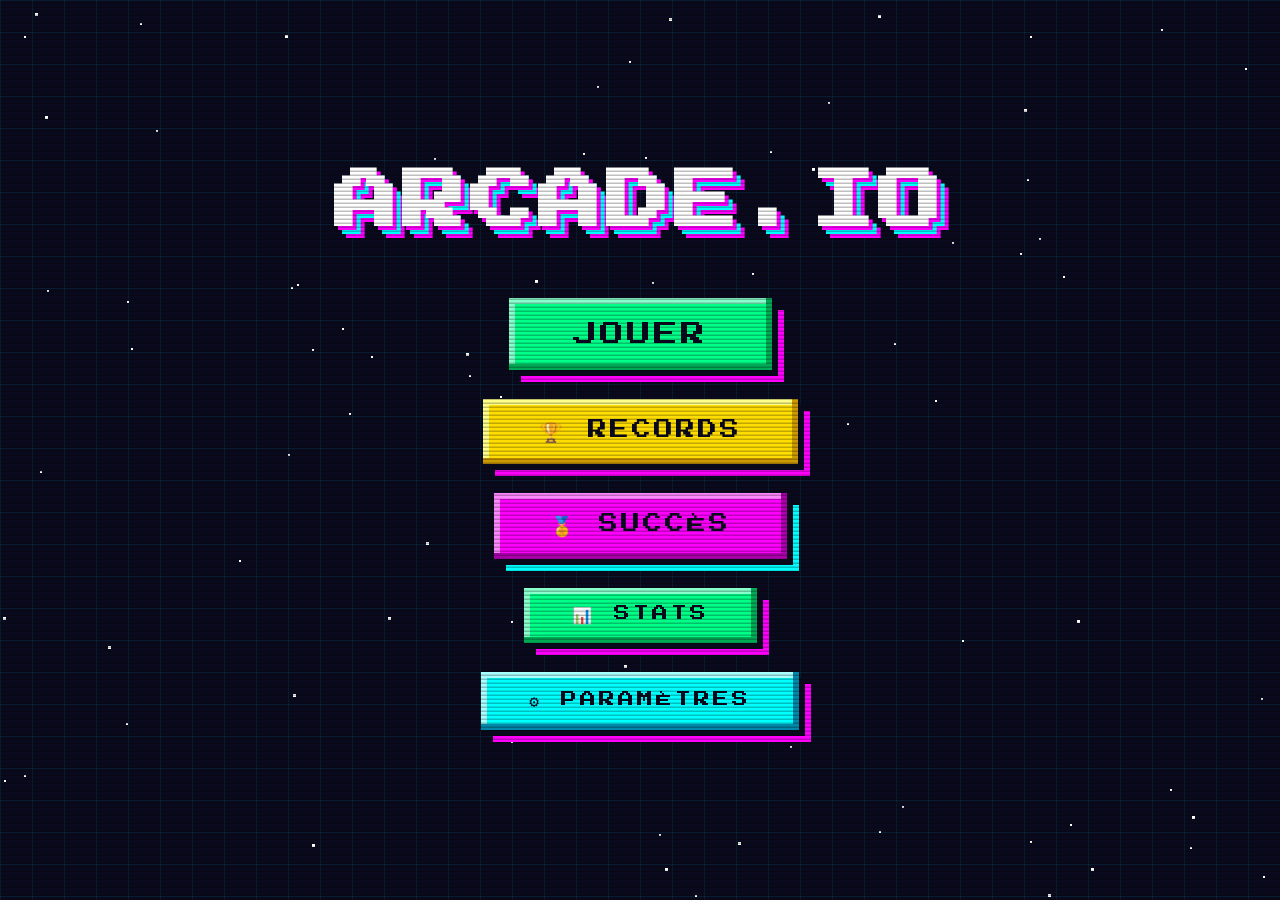
==== commit cfae36d8: "Add files via upload" ====
--- a/index.html
+++ b/index.html
@@ -16,7 +16,6 @@
 
     <div class="container" id="mainContainer">
         
-        <!-- ===== MENU PRINCIPAL ===== -->
         <div class="view active" id="menuView">
             <h1>Arcade.io</h1>
             <div class="buttons">
@@ -29,7 +28,6 @@
             </div>
         </div>
 
-        <!-- ===== VUE RECORDS ===== -->
         <div class="view" id="recordsView">
             <h2 class="games-title">🏆 RECORDS 🏆</h2>
             <div class="records-list" id="recordsList"></div>
@@ -39,7 +37,6 @@
             </div>
         </div>
 
-        <!-- ===== VUE ACHIEVEMENTS ===== -->
         <div class="view" id="achievementsView">
             <h2 class="games-title">🏅 SUCCÈS 🏅</h2>
             <div class="achievements-list" id="achievementsList"></div>
@@ -48,7 +45,6 @@
             </div>
         </div>
 
-        <!-- ===== VUE STATISTIQUES ===== -->
         <div class="view" id="statsView">
             <h2 class="games-title">📊 STATISTIQUES 📊</h2>
             <div class="stats-container" id="statsContainer"></div>
@@ -57,7 +53,6 @@
             </div>
         </div>
 
-        <!-- ===== SÉLECTION DE JEUX ===== -->
         <div class="view" id="gamesView">
             <h2 class="games-title">▶ CHOISIS UN JEU ◀</h2>
             <div class="games-grid">
@@ -105,7 +100,6 @@
             <button class="btn-back" onclick="showMenu()">◀ RETOUR</button>
         </div>
 
-        <!-- ===== MENU ASTEROIDS ===== -->
         <div class="view" id="asteroidsView">
             <div class="space-scene" id="spaceScene"></div>
             <h2 class="game-menu-title">☄ Asteroïds</h2>
@@ -131,8 +125,7 @@
                             <strong>↑</strong> Propulsion<br>
                             <strong>← →</strong> Rotation<br>
                             <strong>ESPACE</strong> Tirer<br>
-                            <strong>↓</strong> Hyperespace<br><br>
-                            <em>💡 Utilise l'hyperespace en cas d'urgence !</em>
+                            <strong>↓</strong> Hyperespace
                         </div>
                     </div>
                 </div>
@@ -142,7 +135,6 @@
             </div>
         </div>
 
-        <!-- ===== MENU PADDLE ===== -->
         <div class="view" id="paddleView">
             <div class="brick-scene" id="brickScene"></div>
             <h2 class="game-menu-title">🏓 Paddle</h2>
@@ -172,33 +164,12 @@
                         <button class="btn-editor-small" onclick="openEditor()">✏️ ÉDITER UN NIVEAU</button>
                     </div>
                 </div>
-                <div class="rubrique">
-                    <button class="rubrique-header" onclick="toggleRubrique(this)">
-                        <span>ℹ️ À PROPOS DU JEU...</span>
-                        <span class="rubrique-icon">▼</span>
-                    </button>
-                    <div class="rubrique-content">
-                        <div class="rubrique-desc">
-                            <span class="section-title">🎮 CONTRÔLES</span>
-                            <strong>← →</strong> Déplacer la raquette<br>
-                            <strong>ESPACE</strong> Lancer la balle<br>
-                            <strong>ÉCHAP</strong> Quitter<br><br>
-                            <span class="section-title">🎁 BONUS DISPONIBLES</span>
-                            <strong style="color:#00ff88">W</strong> — Raquette large<br>
-                            <strong style="color:#ff00ff">M</strong> — Balle multiple<br>
-                            <strong style="color:#00ffff">S</strong> — Balle lente<br>
-                            <strong style="color:#ff3366">♥</strong> — Vie extra<br><br>
-                            <em>💡 Casse toutes les briques pour gagner !</em>
-                        </div>
-                    </div>
-                </div>
-            </div>
-            <div class="game-menu-buttons" style="margin-top: 2rem;">
-                <button class="btn-back" onclick="backToGames()">◀ RETOUR</button>
-            </div>
-        </div>
-
-        <!-- ===== MENU TENNIS ===== -->
+            </div>
+            <div class="game-menu-buttons" style="margin-top: 2rem;">
+                <button class="btn-back" onclick="backToGames()">◀ RETOUR</button>
+            </div>
+        </div>
+
         <div class="view" id="tennisView">
             <div class="tennis-scene" id="tennisScene"></div>
             <h2 class="game-menu-title">🎾 Tennis</h2>
@@ -226,29 +197,12 @@
                         </div>
                     </div>
                 </div>
-                <div class="rubrique">
-                    <button class="rubrique-header" onclick="toggleRubrique(this)">
-                        <span>ℹ️ COMMENT JOUER</span>
-                        <span class="rubrique-icon">▼</span>
-                    </button>
-                    <div class="rubrique-content">
-                        <div class="rubrique-desc">
-                            <strong>Mode 1 joueur :</strong><br>
-                            <strong>↑ ↓</strong> ou <strong>Q / A</strong> Déplacer<br><br>
-                            <strong>Mode 2 joueurs :</strong><br>
-                            <strong>J1</strong> ↑ ↓ ou Q/A<br>
-                            <strong>J2</strong> P / L<br><br>
-                            <strong>ESPACE</strong> Servir
-                        </div>
-                    </div>
-                </div>
-            </div>
-            <div class="game-menu-buttons" style="margin-top: 2rem;">
-                <button class="btn-back" onclick="backToGames()">◀ RETOUR</button>
-            </div>
-        </div>
-
-        <!-- ===== MENU INVADERS ===== -->
+            </div>
+            <div class="game-menu-buttons" style="margin-top: 2rem;">
+                <button class="btn-back" onclick="backToGames()">◀ RETOUR</button>
+            </div>
+        </div>
+
         <div class="view" id="invadersView">
             <div class="invaders-scene" id="invadersScene"></div>
             <h2 class="game-menu-title">👾 Invaders</h2>
@@ -263,42 +217,11 @@
                     <button class="difficulty-btn" data-game="invaders" onclick="selectDiff(this, 'invaders', 'hard')">DIFFICILE</button>
                 </div>
             </div>
-            <div class="rubriques-container">
-                <div class="rubrique">
-                    <button class="rubrique-header" onclick="toggleRubrique(this)">
-                        <span>🛸 ENNEMIS</span>
-                        <span class="rubrique-icon">▼</span>
-                    </button>
-                    <div class="rubrique-content">
-                        <div class="rubrique-desc">
-                            <strong style="color:#00ffff">Crabe</strong> — 10 points<br>
-                            <strong style="color:#ff00ff">Poulpe</strong> — 20 points<br>
-                            <strong style="color:#00ff88">Calamar</strong> — 30 points<br>
-                            <strong style="color:#ffdd00">OVNI</strong> — 50 à 300 pts ⭐<br><br>
-                            <em>💡 Tire vite sur l'OVNI quand il apparaît !</em>
-                        </div>
-                    </div>
-                </div>
-                <div class="rubrique">
-                    <button class="rubrique-header" onclick="toggleRubrique(this)">
-                        <span>ℹ️ COMMENT JOUER</span>
-                        <span class="rubrique-icon">▼</span>
-                    </button>
-                    <div class="rubrique-content">
-                        <div class="rubrique-desc">
-                            <strong>← →</strong> Déplacer<br>
-                            <strong>ESPACE</strong> Tirer<br>
-                            <strong>ÉCHAP</strong> Quitter
-                        </div>
-                    </div>
-                </div>
-            </div>
-            <div class="game-menu-buttons" style="margin-top: 2rem;">
-                <button class="btn-back" onclick="backToGames()">◀ RETOUR</button>
-            </div>
-        </div>
-
-        <!-- ===== MENU SNAKE ===== -->
+            <div class="game-menu-buttons" style="margin-top: 2rem;">
+                <button class="btn-back" onclick="backToGames()">◀ RETOUR</button>
+            </div>
+        </div>
+
         <div class="view" id="snakeView">
             <div class="snake-scene" id="snakeScene"></div>
             <h2 class="game-menu-title">🐍 Snake</h2>
@@ -313,28 +236,11 @@
                     <button class="difficulty-btn" data-game="snake" onclick="selectDiff(this, 'snake', 'hard')">DIFFICILE</button>
                 </div>
             </div>
-            <div class="rubriques-container">
-                <div class="rubrique">
-                    <button class="rubrique-header" onclick="toggleRubrique(this)">
-                        <span>ℹ️ COMMENT JOUER</span>
-                        <span class="rubrique-icon">▼</span>
-                    </button>
-                    <div class="rubrique-content">
-                        <div class="rubrique-desc">
-                            <strong>← ↑ → ↓</strong> Diriger<br>
-                            <strong>ESPACE</strong> Pause<br>
-                            <strong>ÉCHAP</strong> Quitter<br><br>
-                            <em>💡 Mange les pommes 🍎 pour grandir !</em>
-                        </div>
-                    </div>
-                </div>
-            </div>
-            <div class="game-menu-buttons" style="margin-top: 2rem;">
-                <button class="btn-back" onclick="backToGames()">◀ RETOUR</button>
-            </div>
-        </div>
-
-        <!-- ===== MENU TETRIS ===== -->
+            <div class="game-menu-buttons" style="margin-top: 2rem;">
+                <button class="btn-back" onclick="backToGames()">◀ RETOUR</button>
+            </div>
+        </div>
+
         <div class="view" id="tetrisView">
             <div class="tetris-scene" id="tetrisScene"></div>
             <h2 class="game-menu-title">🧱 Tetris</h2>
@@ -349,43 +255,11 @@
                     <button class="difficulty-btn" data-game="tetris" onclick="selectDiff(this, 'tetris', 'hard')">DIFFICILE</button>
                 </div>
             </div>
-            <div class="rubriques-container">
-                <div class="rubrique">
-                    <button class="rubrique-header" onclick="toggleRubrique(this)">
-                        <span>✨ NIVEAUX SPÉCIAUX</span>
-                        <span class="rubrique-icon">▼</span>
-                    </button>
-                    <div class="rubrique-content">
-                        <div class="rubrique-desc">
-                            Tous les <strong>5 niveaux</strong> :<br><br>
-                            <strong style="color:#ff3366">❤️ COEUR</strong><br>
-                            <strong style="color:#ffdd00">🔺 PYRAMIDE</strong><br>
-                            <strong style="color:#00ffff">⭐ ÉTOILE</strong><br><br>
-                            <em>💡 Détruis-les pour plus de points !</em>
-                        </div>
-                    </div>
-                </div>
-                <div class="rubrique">
-                    <button class="rubrique-header" onclick="toggleRubrique(this)">
-                        <span>ℹ️ COMMENT JOUER</span>
-                        <span class="rubrique-icon">▼</span>
-                    </button>
-                    <div class="rubrique-content">
-                        <div class="rubrique-desc">
-                            <strong>← →</strong> Déplacer<br>
-                            <strong>↑</strong> Rotation<br>
-                            <strong>↓</strong> Descendre<br>
-                            <strong>ESPACE</strong> Chute
-                        </div>
-                    </div>
-                </div>
-            </div>
-            <div class="game-menu-buttons" style="margin-top: 2rem;">
-                <button class="btn-back" onclick="backToGames()">◀ RETOUR</button>
-            </div>
-        </div>
-
-        <!-- ===== MENU FLAPPY ===== -->
+            <div class="game-menu-buttons" style="margin-top: 2rem;">
+                <button class="btn-back" onclick="backToGames()">◀ RETOUR</button>
+            </div>
+        </div>
+
         <div class="view" id="flappyView">
             <div class="flappy-scene" id="flappyScene"></div>
             <h2 class="game-menu-title">🐦 Flappy</h2>
@@ -400,27 +274,11 @@
                     <button class="difficulty-btn" data-game="flappy" onclick="selectDiff(this, 'flappy', 'hard')">DIFFICILE</button>
                 </div>
             </div>
-            <div class="rubriques-container">
-                <div class="rubrique">
-                    <button class="rubrique-header" onclick="toggleRubrique(this)">
-                        <span>ℹ️ COMMENT JOUER</span>
-                        <span class="rubrique-icon">▼</span>
-                    </button>
-                    <div class="rubrique-content">
-                        <div class="rubrique-desc">
-                            <strong>ESPACE</strong> ou <strong>CLIC</strong> Sauter<br>
-                            <strong>ÉCHAP</strong> Quitter<br><br>
-                            <em>💡 Vole entre les tuyaux sans les toucher !</em>
-                        </div>
-                    </div>
-                </div>
-            </div>
-            <div class="game-menu-buttons" style="margin-top: 2rem;">
-                <button class="btn-back" onclick="backToGames()">◀ RETOUR</button>
-            </div>
-        </div>
-
-        <!-- ===== MENU PAC-MAN ===== -->
+            <div class="game-menu-buttons" style="margin-top: 2rem;">
+                <button class="btn-back" onclick="backToGames()">◀ RETOUR</button>
+            </div>
+        </div>
+
         <div class="view" id="pacmanView">
             <div class="pacman-scene" id="pacmanScene"></div>
             <h2 class="game-menu-title">🟡 Pac-Man</h2>
@@ -435,43 +293,11 @@
                     <button class="difficulty-btn" data-game="pacman" onclick="selectDiff(this, 'pacman', 'hard')">DIFFICILE</button>
                 </div>
             </div>
-            <div class="rubriques-container">
-                <div class="rubrique">
-                    <button class="rubrique-header" onclick="toggleRubrique(this)">
-                        <span>👻 FANTÔMES</span>
-                        <span class="rubrique-icon">▼</span>
-                    </button>
-                    <div class="rubrique-content">
-                        <div class="rubrique-desc">
-                            <strong style="color:#ff0000">🔴 ROUGE</strong> — Sort en premier<br>
-                            <strong style="color:#ffb8ff">🩷 ROSE</strong> — Sort après 3 secondes<br>
-                            <strong style="color:#00ffff">🔵 CYAN</strong> — Sort après 6 secondes<br>
-                            <strong style="color:#ffb852">🟠 ORANGE</strong> — Sort après 9 secondes<br><br>
-                            <em>💡 Mange une super gomme pour les rendre vulnérables !</em>
-                        </div>
-                    </div>
-                </div>
-                <div class="rubrique">
-                    <button class="rubrique-header" onclick="toggleRubrique(this)">
-                        <span>ℹ️ COMMENT JOUER</span>
-                        <span class="rubrique-icon">▼</span>
-                    </button>
-                    <div class="rubrique-content">
-                        <div class="rubrique-desc">
-                            <strong>← ↑ → ↓</strong> Diriger Pac-Man<br>
-                            <strong>ESPACE</strong> Pause<br>
-                            <strong>ÉCHAP</strong> Quitter<br><br>
-                            <em>💡 Mange toutes les gommes pour passer au niveau suivant !</em>
-                        </div>
-                    </div>
-                </div>
-            </div>
-            <div class="game-menu-buttons" style="margin-top: 2rem;">
-                <button class="btn-back" onclick="backToGames()">◀ RETOUR</button>
-            </div>
-        </div>
-
-        <!-- ===== ÉDITEUR PADDLE ===== -->
+            <div class="game-menu-buttons" style="margin-top: 2rem;">
+                <button class="btn-back" onclick="backToGames()">◀ RETOUR</button>
+            </div>
+        </div>
+
         <div class="view" id="editorView">
             <h2 class="games-title">✏️ ÉDITEUR DE NIVEAUX</h2>
             <div class="editor-container">
@@ -521,16 +347,26 @@
         </div>
     </div>
 
-    <!-- ===== SCRIPTS (⚠️ ORDRE IMPORTANT) ===== -->
+    <!-- ============================================ -->
+    <!-- SCRIPTS — ORDRE CRITIQUE (ne pas modifier)  -->
+    <!-- ============================================ -->
+
+    <!-- 1. BASES : device, audio, stockage, canvas -->
     <script src="js/device.js"></script>
-    <script src="js/canvas-utils.js"></script>
+    <script src="js/audio.js"></script>
     <script src="js/storage.js"></script>
-    <script src="js/achievements.js"></script>
-    <script src="js/audio.js"></script>
-    <script src="js/records.js"></script>
+    <script src="js/canva-utils.js"></script>
+
+    <!-- 2. UTILS : achievements, records, éditeur -->
+    <script src="js/achievement.js"></script>
+    <script src="js/record.js"></script>
+    <script src="js/editor.js"></script>
+
+    <!-- 3. VUES : game-views, navigation -->
+    <script src="js/game-views.js"></script>
     <script src="js/navigation.js"></script>
-    <script src="js/game-views.js"></script>
-    <script src="js/editor.js"></script>
+
+    <!-- 4. JEUX : tous les jeux -->
     <script src="js/asteroids.js"></script>
     <script src="js/paddle.js"></script>
     <script src="js/tennis.js"></script>
@@ -539,8 +375,12 @@
     <script src="js/tetris.js"></script>
     <script src="js/flappy.js"></script>
     <script src="js/pacman.js"></script>
+
+    <!-- 5. INPUTS : clavier + tactile -->
     <script src="js/keyboard.js"></script>
     <script src="js/touch-controls.js"></script>
+
+    <!-- 6. INIT : main.js EN DERNIER -->
     <script src="js/main.js"></script>
 </body>
 </html>
--- a/style.css
+++ b/style.css
@@ -106,7 +106,6 @@
     box-shadow: 0 0 8px #ff00ff;
 }
 
-/* ============ VUES ============ */
 .view { display: none; }
 .view.active { 
     display: block; 
@@ -118,7 +117,6 @@
     to { opacity: 1; transform: scale(1); }
 }
 
-/* ============ TITRE ============ */
 h1 {
     font-size: 4rem;
     color: #fff;
@@ -144,7 +142,6 @@
     }
 }
 
-/* ============ BOUTONS ============ */
 .buttons {
     display: flex;
     flex-direction: column;
@@ -268,7 +265,6 @@
 .btn-start:hover { background: #ffdd00; }
 .btn-start:active { transform: translate(6px, 6px); }
 
-/* ============ GRILLE DE JEUX ============ */
 .games-title {
     font-size: 2rem;
     color: #fff;
@@ -409,7 +405,6 @@
 .game-name { font-size: 0.8rem; letter-spacing: 2px; margin-top: 0.5rem; }
 .game-desc { font-size: 0.5rem; color: #00ffff; letter-spacing: 1px; }
 
-/* ============ MENU DE JEU ============ */
 .game-menu-title {
     font-size: 3rem;
     color: #fff;
@@ -426,7 +421,6 @@
     gap: 1.5rem;
 }
 
-/* ============ DIFFICULTÉ ============ */
 .difficulty-under-play {
     max-width: 600px;
     margin: 1.5rem auto 0;
@@ -515,7 +509,6 @@
         10px 10px 0 0 #ff00ff;
 }
 
-/* ============ RUBRIQUES ============ */
 .rubriques-container {
     max-width: 600px;
     margin: 2rem auto 0;
@@ -592,41 +585,6 @@
     border-top: 2px dashed rgba(0, 255, 255, 0.2);
 }
 
-.rubrique-content .difficulty-section { margin-bottom: 1.2rem; }
-.rubrique-content .difficulty-section:last-child { margin-bottom: 0; }
-.rubrique-content .difficulty-label {
-    font-size: 0.75rem;
-    margin-bottom: 1rem;
-    color: #ffdd00;
-}
-.rubrique-content .difficulty-options { gap: 0.8rem; }
-.rubrique-content .difficulty-btn {
-    font-size: 0.7rem;
-    padding: 0.8rem 1.2rem;
-}
-
-.rubrique-content .btn-editor-small {
-    font-family: 'Press Start 2P', monospace;
-    font-size: 0.7rem;
-    letter-spacing: 2px;
-    padding: 0.9rem 1.5rem;
-    color: #fff;
-    background: #8800ff;
-    border: none;
-    cursor: pointer;
-    text-transform: uppercase;
-    box-shadow: 
-        inset -3px -3px 0 0 #5500aa,
-        inset 3px 3px 0 0 #bb88ff,
-        3px 3px 0 0 #0a0a1e,
-        6px 6px 0 0 #ffdd00;
-    margin: 1rem auto 0;
-    display: block;
-    width: 100%;
-}
-.rubrique-content .btn-editor-small:hover { background: #ffdd00; color: #0a0a1e; }
-.rubrique-content .btn-editor-small:active { transform: translate(3px, 3px); }
-
 .rubrique-desc {
     font-size: 0.6rem;
     color: #00ffff;
@@ -637,16 +595,7 @@
 }
 .rubrique-desc strong { color: #ffdd00; }
 .rubrique-desc em { color: #ff88ff; font-style: normal; }
-.rubrique-desc .section-title {
-    display: block;
-    color: #ff00ff;
-    font-size: 0.65rem;
-    margin: 1rem 0 0.5rem;
-    text-shadow: 1px 1px 0 #ff00ff;
-    letter-spacing: 2px;
-}
-
-/* ============ RECORDS ============ */
+
 .records-list {
     max-width: 900px;
     margin: 0 auto 3rem;
@@ -677,9 +626,7 @@
     text-shadow: 2px 2px 0 #ff00ff, 0 0 10px #ffdd00;
     letter-spacing: 2px;
 }
-.record-empty { font-size: 0.7rem; color: #555; letter-spacing: 1px; }
-
-/* Records multi-difficulté */
+
 .record-item-multi {
     flex-direction: column;
     align-items: stretch;
@@ -711,23 +658,14 @@
     gap: 0.3rem;
     padding: 0.5rem;
     background: rgba(10, 10, 30, 0.5);
-    border: 2px solid transparent;
-}
-
-.diff-label {
-    font-size: 0.5rem;
-    letter-spacing: 1px;
-}
-
+}
+
+.diff-label { font-size: 0.5rem; letter-spacing: 1px; }
 .diff-label.easy { color: #00ff88; }
 .diff-label.normal { color: #ffdd00; }
 .diff-label.hard { color: #ff3366; }
 
-.diff-score {
-    font-size: 0.7rem;
-    color: #fff;
-    letter-spacing: 1px;
-}
+.diff-score { font-size: 0.7rem; color: #fff; letter-spacing: 1px; }
 
 .records-actions {
     display: flex;
@@ -755,7 +693,6 @@
 .btn-reset:hover { background: #ffdd00; color: #0a0a1e; }
 .btn-reset:active { transform: translate(4px, 4px); }
 
-/* ============ ACHIEVEMENTS ============ */
 .achievements-list {
     max-width: 900px;
     margin: 0 auto 3rem;
@@ -779,11 +716,7 @@
     flex-wrap: wrap;
 }
 
-.progress-text {
-    font-size: 0.8rem;
-    color: #fff;
-    letter-spacing: 1px;
-}
+.progress-text { font-size: 0.8rem; color: #fff; letter-spacing: 1px; }
 
 .progress-bar {
     flex: 1;
@@ -797,14 +730,9 @@
     height: 100%;
     background: linear-gradient(90deg, #00ff88, #ffdd00);
     transition: width 0.5s;
-    box-shadow: 0 0 10px #00ff88;
-}
-
-.progress-percent {
-    font-size: 1rem;
-    color: #ffdd00;
-    text-shadow: 2px 2px 0 #ff00ff;
-}
+}
+
+.progress-percent { font-size: 1rem; color: #ffdd00; text-shadow: 2px 2px 0 #ff00ff; }
 
 .achievements-category {
     font-size: 1rem;
@@ -833,7 +761,6 @@
         inset 3px 3px 0 0 #2a2a5e,
         3px 3px 0 0 #0a0a1e,
         6px 6px 0 0 #ff00ff;
-    transition: transform 0.2s, box-shadow 0.2s;
 }
 
 .achievement-item.unlocked {
@@ -844,56 +771,14 @@
         6px 6px 0 0 #00ff88;
 }
 
-.achievement-item.unlocked:hover {
-    transform: translate(-2px, -2px);
-    box-shadow: 
-        inset -3px -3px 0 0 #0a0a1e,
-        inset 3px 3px 0 0 #2a2a5e,
-        3px 3px 0 0 #0a0a1e,
-        8px 8px 0 0 #00ff88;
-}
-
-.achievement-item.locked {
-    opacity: 0.5;
-}
-
-.achievement-item-icon {
-    font-size: 2rem;
-    min-width: 50px;
-    text-align: center;
-}
-
-.achievement-item-content {
-    flex: 1;
-    text-align: left;
-}
-
-.achievement-item-name {
-    font-size: 0.7rem;
-    color: #fff;
-    letter-spacing: 1px;
-    margin-bottom: 0.4rem;
-}
-
-.achievement-item.unlocked .achievement-item-name {
-    color: #00ff88;
-}
-
-.achievement-item-desc {
-    font-size: 0.55rem;
-    color: #00ffff;
-    letter-spacing: 0.5px;
-    line-height: 1.5;
-    margin-bottom: 0.3rem;
-}
-
-.achievement-item-xp {
-    font-size: 0.6rem;
-    color: #ffdd00;
-    text-shadow: 1px 1px 0 #ff00ff;
-}
-
-/* ============ NOTIFICATION SUCCÈS ============ */
+.achievement-item.locked { opacity: 0.5; }
+.achievement-item-icon { font-size: 2rem; min-width: 50px; text-align: center; }
+.achievement-item-content { flex: 1; text-align: left; }
+.achievement-item-name { font-size: 0.7rem; color: #fff; letter-spacing: 1px; margin-bottom: 0.4rem; }
+.achievement-item.unlocked .achievement-item-name { color: #00ff88; }
+.achievement-item-desc { font-size: 0.55rem; color: #00ffff; letter-spacing: 0.5px; line-height: 1.5; margin-bottom: 0.3rem; }
+.achievement-item-xp { font-size: 0.6rem; color: #ffdd00; text-shadow: 1px 1px 0 #ff00ff; }
+
 .achievement-notification {
     position: fixed;
     top: 20px;
@@ -905,75 +790,19 @@
     padding: 1rem 1.5rem;
     background: #0a0a1e;
     border: 4px solid #ffdd00;
-    box-shadow: 
-        0 0 30px #ffdd00,
-        0 0 60px #ffdd00,
-        inset 0 0 20px rgba(255, 221, 0, 0.3);
+    box-shadow: 0 0 30px #ffdd00, 0 0 60px #ffdd00;
     transition: right 0.5s cubic-bezier(0.34, 1.56, 0.64, 1);
     max-width: 90vw;
 }
-
-.achievement-notification.show {
-    right: 20px;
-}
-
-.achievement-notification.level-up {
-    border-color: #ff00ff;
-    box-shadow: 
-        0 0 30px #ff00ff,
-        0 0 60px #ff00ff,
-        inset 0 0 20px rgba(255, 0, 255, 0.3);
-}
-
-.achievement-notification .achievement-icon {
-    font-size: 3rem;
-    animation: achievementBounce 0.6s ease-in-out;
-}
-
-@keyframes achievementBounce {
-    0%, 100% { transform: scale(1); }
-    50% { transform: scale(1.3) rotate(10deg); }
-}
-
-.achievement-notification .achievement-content {
-    text-align: left;
-}
-
-.achievement-notification .achievement-label {
-    font-size: 0.55rem;
-    color: #ffdd00;
-    letter-spacing: 2px;
-    margin-bottom: 0.3rem;
-    text-shadow: 1px 1px 0 #ff00ff;
-}
-
-.achievement-notification.level-up .achievement-label {
-    color: #ff00ff;
-    text-shadow: 1px 1px 0 #00ffff;
-}
-
-.achievement-notification .achievement-name {
-    font-size: 0.85rem;
-    color: #fff;
-    letter-spacing: 1px;
-    margin-bottom: 0.3rem;
-    text-shadow: 2px 2px 0 #ff00ff;
-}
-
-.achievement-notification .achievement-desc {
-    font-size: 0.55rem;
-    color: #00ffff;
-    letter-spacing: 0.5px;
-    margin-bottom: 0.3rem;
-}
-
-.achievement-notification .achievement-xp {
-    font-size: 0.65rem;
-    color: #00ff88;
-    text-shadow: 1px 1px 0 #ff00ff;
-}
-
-/* ============ STATS ============ */
+.achievement-notification.show { right: 20px; }
+.achievement-notification.level-up { border-color: #ff00ff; box-shadow: 0 0 30px #ff00ff, 0 0 60px #ff00ff; }
+.achievement-notification .achievement-icon { font-size: 3rem; }
+.achievement-notification .achievement-content { text-align: left; }
+.achievement-notification .achievement-label { font-size: 0.55rem; color: #ffdd00; letter-spacing: 2px; margin-bottom: 0.3rem; }
+.achievement-notification .achievement-name { font-size: 0.85rem; color: #fff; letter-spacing: 1px; margin-bottom: 0.3rem; text-shadow: 2px 2px 0 #ff00ff; }
+.achievement-notification .achievement-desc { font-size: 0.55rem; color: #00ffff; margin-bottom: 0.3rem; }
+.achievement-notification .achievement-xp { font-size: 0.65rem; color: #00ff88; }
+
 .stats-container {
     max-width: 700px;
     margin: 0 auto 3rem;
@@ -995,50 +824,23 @@
         8px 8px 0 0 #00ffff;
 }
 
-.stat-icon {
-    font-size: 2rem;
-    min-width: 50px;
-    text-align: center;
-}
-
-.stat-content {
-    flex: 1;
-    text-align: left;
-}
-
-.stat-label {
-    font-size: 0.65rem;
-    color: #00ffff;
-    letter-spacing: 2px;
-    margin-bottom: 0.3rem;
-}
-
-.stat-value {
-    font-size: 1.2rem;
-    color: #ffdd00;
-    text-shadow: 2px 2px 0 #ff00ff;
-    letter-spacing: 2px;
-}
-
-.stat-sub {
-    font-size: 0.55rem;
-    color: #ff88ff;
-    margin-top: 0.3rem;
-    letter-spacing: 1px;
-}
-
-/* ============ NOUVEAU RECORD ============ */
+.stat-icon { font-size: 2rem; min-width: 50px; text-align: center; }
+.stat-content { flex: 1; text-align: left; }
+.stat-label { font-size: 0.65rem; color: #00ffff; letter-spacing: 2px; margin-bottom: 0.3rem; }
+.stat-value { font-size: 1.2rem; color: #ffdd00; text-shadow: 2px 2px 0 #ff00ff; letter-spacing: 2px; }
+.stat-sub { font-size: 0.55rem; color: #ff88ff; margin-top: 0.3rem; }
+
 .new-record-popup {
     display: none;
     position: fixed;
     top: 50%;
     left: 50%;
     transform: translate(-50%, -50%) scale(0);
-    z-index: 25;
+    z-index: 400;
     padding: 2rem 3rem;
     background: #0a0a1e;
     border: 4px solid #ffdd00;
-    box-shadow: 0 0 30px #ffdd00, 0 0 60px #ffdd00, inset 0 0 30px rgba(255, 221, 0, 0.3);
+    box-shadow: 0 0 30px #ffdd00, 0 0 60px #ffdd00;
     text-align: center;
 }
 .new-record-popup.active { 
@@ -1054,22 +856,15 @@
     font-size: 2rem;
     color: #ffdd00;
     letter-spacing: 3px;
-    text-shadow: 3px 3px 0 #ff00ff, 6px 6px 0 #00ffff, 0 0 20px #ffdd00;
-    animation: recordFlash 0.5s steps(2) infinite;
-}
-@keyframes recordFlash { 
-    0%, 100% { color: #ffdd00; } 
-    50% { color: #fff; } 
+    text-shadow: 3px 3px 0 #ff00ff, 6px 6px 0 #00ffff;
 }
 .new-record-score {
     font-size: 1.2rem;
     color: #00ff88;
     margin-top: 1rem;
     letter-spacing: 2px;
-    text-shadow: 2px 2px 0 #ff00ff;
-}
-
-/* ============ ÉDITEUR ============ */
+}
+
 .editor-container { max-width: 900px; margin: 0 auto; }
 .editor-grid {
     display: grid;
@@ -1078,7 +873,6 @@
     padding: 1.5rem;
     background: #0a0a1e;
     border: 4px solid #00ffff;
-    box-shadow: 0 0 20px #00ffff, inset 0 0 20px rgba(0, 255, 255, 0.2);
     margin-bottom: 2rem;
 }
 .editor-cell {
@@ -1087,40 +881,18 @@
     border: none;
     cursor: pointer;
     box-shadow: inset -2px -2px 0 0 #0a0a1e, inset 2px 2px 0 0 #2a2a5e;
-    transition: transform 0.1s;
-}
-.editor-cell:hover { transform: scale(1.05); }
-.editor-cell.filled {
-    background: #ff3366;
-    box-shadow: inset -2px -2px 0 0 #aa2244, inset 2px 2px 0 0 #ff88aa, 0 0 8px #ff3366;
-}
-.editor-controls {
-    display: flex;
-    justify-content: center;
-    gap: 1.5rem;
-    flex-wrap: wrap;
-    margin-bottom: 2rem;
-}
-.editor-color-picker {
-    display: flex;
-    gap: 0.5rem;
-    justify-content: center;
-    margin-bottom: 2rem;
-    flex-wrap: wrap;
-}
+}
+.editor-cell.filled { background: #ff3366; }
+.editor-controls { display: flex; justify-content: center; gap: 1.5rem; flex-wrap: wrap; margin-bottom: 2rem; }
+.editor-color-picker { display: flex; gap: 0.5rem; justify-content: center; margin-bottom: 2rem; flex-wrap: wrap; }
 .color-btn {
-    width: 40px;
-    height: 40px;
+    width: 40px; height: 40px;
     border: 3px solid transparent;
     cursor: pointer;
     box-shadow: inset -3px -3px 0 0 rgba(0,0,0,0.4), inset 3px 3px 0 0 rgba(255,255,255,0.3);
 }
-.color-btn.selected { 
-    border-color: #fff; 
-    box-shadow: 0 0 15px #fff; 
-}
-
-/* ============ SCÈNES ANIMATION ============ */
+.color-btn.selected { border-color: #fff; box-shadow: 0 0 15px #fff; }
+
 .space-scene, .brick-scene, .tennis-scene, .invaders-scene, 
 .snake-scene, .tetris-scene, .flappy-scene, .pacman-scene {
     position: absolute;
@@ -1138,23 +910,16 @@
 }
 .spaceship svg { width: 100%; height: 100%; }
 .spaceship svg path { fill: none; stroke: #00ffff; stroke-width: 2; }
-@keyframes flyShip { 
-    0% { left: -80px; top: 22%; } 
-    100% { left: 110%; top: 22%; } 
-}
+@keyframes flyShip { 0% { left: -80px; top: 22%; } 100% { left: 110%; top: 22%; } }
 
 .asteroid {
     position: absolute;
     width: 50px; height: 50px;
-    filter: drop-shadow(0 0 4px #ff00ff);
     animation: rotateAsteroid 4s linear infinite;
 }
 .asteroid svg { width: 100%; height: 100%; }
 .asteroid svg path { fill: none; stroke: #ff00ff; stroke-width: 2; }
-@keyframes rotateAsteroid { 
-    from { transform: rotate(0deg); } 
-    to { transform: rotate(360deg); } 
-}
+@keyframes rotateAsteroid { from { transform: rotate(0deg); } to { transform: rotate(360deg); } }
 
 .explosion {
     position: absolute;
@@ -1164,7 +929,6 @@
 .explosion::before {
     content: ""; position: absolute; inset: 0;
     border-radius: 50%; border: 2px solid #ffdd00;
-    box-shadow: 0 0 8px #ffdd00;
 }
 @keyframes explode {
     0% { transform: scale(0.5); opacity: 1; }
@@ -1175,20 +939,15 @@
     position: absolute;
     width: 80px; height: 12px;
     background: #00ffff;
-    box-shadow: 0 0 8px #00ffff;
     bottom: 15%;
     animation: paddleMove 3s ease-in-out infinite;
 }
-@keyframes paddleMove { 
-    0%, 100% { left: 20%; } 
-    50% { left: 70%; } 
-}
+@keyframes paddleMove { 0%, 100% { left: 20%; } 50% { left: 70%; } }
 
 .anim-ball {
     position: absolute;
     width: 14px; height: 14px;
     background: #ffdd00;
-    box-shadow: 0 0 8px #ffdd00;
     border-radius: 50%;
     animation: ballBounce 3s ease-in-out infinite;
 }
@@ -1200,42 +959,26 @@
     100% { left: 25%; bottom: 18%; }
 }
 
-.anim-brick {
-    position: absolute;
-    width: 50px; height: 16px;
-    animation: brickFloat 4s linear infinite;
-}
-@keyframes brickFloat {
-    0%, 100% { transform: translateY(0px); }
-    50% { transform: translateY(-8px); }
-}
+.anim-brick { position: absolute; width: 50px; height: 16px; animation: brickFloat 4s linear infinite; }
+@keyframes brickFloat { 0%, 100% { transform: translateY(0px); } 50% { transform: translateY(-8px); } }
 
 .tennis-paddle {
     position: absolute;
     width: 12px; height: 80px;
     background: #00ffff;
-    box-shadow: 0 0 8px #00ffff;
     animation: tennisPaddleMove 3s ease-in-out infinite;
 }
 .tennis-paddle.right {
     background: #ff00ff;
-    box-shadow: 0 0 8px #ff00ff;
     animation: tennisPaddleMoveRight 3s ease-in-out infinite;
 }
-@keyframes tennisPaddleMove { 
-    0%, 100% { left: 8%; top: 20%; } 
-    50% { left: 8%; top: 60%; } 
-}
-@keyframes tennisPaddleMoveRight { 
-    0%, 100% { right: 8%; top: 60%; } 
-    50% { right: 8%; top: 20%; } 
-}
+@keyframes tennisPaddleMove { 0%, 100% { left: 8%; top: 20%; } 50% { left: 8%; top: 60%; } }
+@keyframes tennisPaddleMoveRight { 0%, 100% { right: 8%; top: 60%; } 50% { right: 8%; top: 20%; } }
 
 .tennis-ball-menu {
     position: absolute;
     width: 16px; height: 16px;
     background: #ffdd00;
-    box-shadow: 0 0 10px #ffdd00;
     border-radius: 50%;
     animation: tennisBallFly 3s ease-in-out infinite;
 }
@@ -1262,17 +1005,13 @@
 }
 .menu-invader svg { width: 100%; height: 100%; }
 .menu-invader svg path { fill: #00ffff; }
-@keyframes invaderBob { 
-    0%, 100% { transform: translateY(0); } 
-    50% { transform: translateY(-4px); } 
-}
+@keyframes invaderBob { 0%, 100% { transform: translateY(0); } 50% { transform: translateY(-4px); } }
 
 .menu-player-ship {
     position: absolute;
     left: 50%; bottom: 15%;
     transform: translateX(-50%);
     width: 40px; height: 20px;
-    filter: drop-shadow(0 0 6px #00ff88);
 }
 .menu-player-ship svg { width: 100%; height: 100%; }
 .menu-player-ship svg path { fill: #00ff88; }
@@ -1281,7 +1020,6 @@
     position: absolute;
     width: 4px; height: 30px;
     background: #ffdd00;
-    box-shadow: 0 0 8px #ffdd00;
     animation: laserUp 2s linear infinite;
 }
 @keyframes laserUp {
@@ -1293,41 +1031,25 @@
     position: absolute;
     width: 24px; height: 24px;
     background: #00ff88;
-    box-shadow: 0 0 8px #00ff88;
     animation: snakeWiggle 2s ease-in-out infinite;
 }
-@keyframes snakeWiggle {
-    0%, 100% { transform: translateY(0); }
-    50% { transform: translateY(-15px); }
-}
+@keyframes snakeWiggle { 0%, 100% { transform: translateY(0); } 50% { transform: translateY(-15px); } }
 
 .menu-apple {
     position: absolute;
     width: 24px; height: 24px;
     background: #ff3366;
-    box-shadow: 0 0 10px #ff3366;
     animation: applePulse 1s steps(2) infinite;
 }
-@keyframes applePulse { 
-    0%, 100% { transform: scale(1); } 
-    50% { transform: scale(1.2); } 
-}
-
-.menu-tetris-block {
-    position: absolute;
-    width: 32px; height: 32px;
-    animation: tetrisFall 4s linear infinite;
-}
-@keyframes tetrisFall { 
-    0% { top: -50px; } 
-    100% { top: 110%; } 
-}
+@keyframes applePulse { 0%, 100% { transform: scale(1); } 50% { transform: scale(1.2); } }
+
+.menu-tetris-block { position: absolute; width: 32px; height: 32px; animation: tetrisFall 4s linear infinite; }
+@keyframes tetrisFall { 0% { top: -50px; } 100% { top: 110%; } }
 
 .menu-flappy-bird {
     position: absolute;
     width: 34px; height: 24px;
     background: #ffdd00;
-    box-shadow: 0 0 10px #ffdd00;
     animation: flappyBob 1s ease-in-out infinite;
 }
 @keyframes flappyBob {
@@ -1339,13 +1061,9 @@
     position: absolute;
     width: 60px;
     background: #00ff88;
-    box-shadow: 0 0 10px #00ff88;
     animation: pipeMove 4s linear infinite;
 }
-@keyframes pipeMove { 
-    0% { left: 110%; } 
-    100% { left: -80px; } 
-}
+@keyframes pipeMove { 0% { left: 110%; } 100% { left: -80px; } }
 
 .menu-pacman {
     position: absolute;
@@ -1361,15 +1079,7 @@
     inset: 0;
     border-radius: 50%;
     background: #ffdd00;
-    clip-path: polygon(
-        100% 50%, 
-        50% 50%, 
-        100% 15%, 
-        100% 85%, 
-        50% 50%, 
-        0% 50%
-    );
-    box-shadow: 0 0 15px #ffdd00;
+    clip-path: polygon(100% 50%, 50% 50%, 100% 15%, 100% 85%, 50% 50%, 0% 50%);
 }
 @keyframes pacmanMove {
     0% { left: 10%; top: 40%; }
@@ -1390,10 +1100,8 @@
 .menu-ghost::before {
     content: "";
     position: absolute;
-    left: 6px;
-    top: 10px;
-    width: 8px;
-    height: 10px;
+    left: 6px; top: 10px;
+    width: 8px; height: 10px;
     background: #ffffff;
     border-radius: 50%;
     box-shadow: 18px 0 0 0 #ffffff;
@@ -1401,26 +1109,19 @@
 .menu-ghost::after {
     content: "";
     position: absolute;
-    left: 9px;
-    top: 13px;
-    width: 4px;
-    height: 5px;
+    left: 9px; top: 13px;
+    width: 4px; height: 5px;
     background: #000000;
     border-radius: 50%;
     box-shadow: 18px 0 0 0 #000000;
 }
-@keyframes ghostFloat {
-    0%, 100% { transform: translateY(0); }
-    50% { transform: translateY(-12px); }
-}
+@keyframes ghostFloat { 0%, 100% { transform: translateY(0); } 50% { transform: translateY(-12px); } }
 
 .menu-dot {
     position: absolute;
-    width: 8px;
-    height: 8px;
+    width: 8px; height: 8px;
     background: #ffdd00;
     border-radius: 50%;
-    box-shadow: 0 0 8px #ffdd00;
     animation: dotAppear 1.5s ease-out forwards;
 }
 @keyframes dotAppear {
@@ -1429,7 +1130,6 @@
     100% { transform: scale(0); opacity: 0; }
 }
 
-/* ============ JEUX PLEIN ÉCRAN ============ */
 .game-view {
     position: fixed;
     inset: 0;
@@ -1439,7 +1139,6 @@
     touch-action: none;
     -webkit-user-select: none;
     user-select: none;
-    -webkit-touch-callout: none;
 }
 .game-view.active { display: block; }
 
@@ -1469,20 +1168,9 @@
     letter-spacing: 2px;
 }
 
-.game-hud-score { 
-    font-size: 1.5rem; 
-    text-shadow: 2px 2px 0 #ff00ff, 0 0 10px #00ffff; 
-}
-.game-hud-lives { 
-    font-size: 1rem; 
-    color: #ffdd00; 
-    text-shadow: 2px 2px 0 #ff00ff; 
-}
-.game-hud-level { 
-    font-size: 1rem; 
-    color: #ff00ff; 
-    text-shadow: 2px 2px 0 #00ffff; 
-}
+.game-hud-score { font-size: 1.5rem; text-shadow: 2px 2px 0 #ff00ff, 0 0 10px #00ffff; }
+.game-hud-lives { font-size: 1rem; color: #ffdd00; text-shadow: 2px 2px 0 #ff00ff; }
+.game-hud-level { font-size: 1rem; color: #ff00ff; text-shadow: 2px 2px 0 #00ffff; }
 
 .game-controls {
     position: fixed;
@@ -1517,10 +1205,7 @@
     display: flex; 
     animation: fadeIn 0.5s steps(4); 
 }
-@keyframes fadeIn { 
-    from { opacity: 0; } 
-    to { opacity: 1; } 
-}
+@keyframes fadeIn { from { opacity: 0; } to { opacity: 1; } }
 
 .game-over-title {
     font-size: 4rem;
@@ -1555,21 +1240,229 @@
     justify-content: center;
 }
 
-/* ============ MODALE ============ */
+.game-pause-btn {
+    position: fixed;
+    bottom: 20px;
+    right: 20px;
+    z-index: 15;
+    display: flex;
+    align-items: center;
+    gap: 0.5rem;
+    padding: 0.8rem 1.2rem;
+    background: #ff3366;
+    border: none;
+    cursor: pointer;
+    font-family: 'Press Start 2P', monospace;
+    font-size: 0.75rem;
+    letter-spacing: 2px;
+    color: #fff;
+    text-transform: uppercase;
+    box-shadow: 
+        inset -4px -4px 0 0 #aa2244,
+        inset 4px 4px 0 0 #ff88aa,
+        4px 4px 0 0 #0a0a1e,
+        8px 8px 0 0 #00ffff;
+    transition: transform 0.1s;
+}
+.game-pause-btn:hover { background: #ffdd00; color: #0a0a1e; }
+.game-pause-btn:active { transform: translate(4px, 4px); }
+.game-pause-icon { font-size: 1rem; }
+.game-view:has(.game-over-overlay.active) .game-pause-btn { display: none; }
+
+.pause-overlay {
+    display: none;
+    position: fixed;
+    inset: 0;
+    background: rgba(10, 10, 30, 0.92);
+    z-index: 200;
+    justify-content: center;
+    align-items: center;
+    padding: 1rem;
+}
+.pause-overlay.active { display: flex; animation: pauseFadeIn 0.3s steps(4); }
+@keyframes pauseFadeIn { from { opacity: 0; } to { opacity: 1; } }
+
+.pause-menu {
+    background: #0a0a1e;
+    padding: 2.5rem 2rem;
+    max-width: 480px;
+    width: 100%;
+    text-align: center;
+    border: 4px solid #00ffff;
+    box-shadow: 
+        inset -6px -6px 0 0 #1a1a3e,
+        inset 6px 6px 0 0 #2a2a5e,
+        8px 8px 0 0 #ff00ff,
+        16px 16px 0 0 #00ffff;
+    animation: pauseSlideIn 0.4s steps(5);
+    position: relative;
+}
+@keyframes pauseSlideIn { from { transform: scale(0.7); } to { transform: scale(1); } }
+
+.pause-title {
+    font-family: 'Press Start 2P', monospace;
+    font-size: 2rem;
+    color: #fff;
+    letter-spacing: 4px;
+    margin-bottom: 1.5rem;
+    text-shadow: 3px 3px 0 #ff00ff, 6px 6px 0 #00ffff;
+}
+
+.pause-score {
+    font-family: 'Press Start 2P', monospace;
+    font-size: 0.9rem;
+    color: #ffdd00;
+    letter-spacing: 2px;
+    margin-bottom: 2rem;
+    padding: 0.8rem;
+    background: #1a1a3e;
+    box-shadow: inset -3px -3px 0 0 #0a0a1e, inset 3px 3px 0 0 #2a2a5e;
+}
+.pause-score span { color: #00ff88; font-size: 1.1rem; }
+
+.pause-buttons { display: flex; flex-direction: column; gap: 1rem; }
+
+.pause-btn {
+    display: flex;
+    align-items: center;
+    justify-content: center;
+    gap: 0.8rem;
+    padding: 1.1rem 1.5rem;
+    font-family: 'Press Start 2P', monospace;
+    font-size: 0.85rem;
+    letter-spacing: 2px;
+    color: #0a0a1e;
+    border: none;
+    cursor: pointer;
+    text-transform: uppercase;
+    transition: transform 0.1s;
+}
+.pause-btn:active { transform: translate(4px, 4px); }
+.pause-btn-icon { font-size: 1.1rem; }
+
+.pause-resume {
+    background: #00ff88;
+    box-shadow: inset -4px -4px 0 0 #00aa55, inset 4px 4px 0 0 #88ffcc, 4px 4px 0 0 #0a0a1e, 8px 8px 0 0 #ff00ff;
+}
+.pause-settings {
+    background: #00ffff;
+    box-shadow: inset -4px -4px 0 0 #0088aa, inset 4px 4px 0 0 #aaffff, 4px 4px 0 0 #0a0a1e, 8px 8px 0 0 #ff00ff;
+}
+.pause-save {
+    background: #ffdd00;
+    box-shadow: inset -4px -4px 0 0 #cc9900, inset 4px 4px 0 0 #ffff88, 4px 4px 0 0 #0a0a1e, 8px 8px 0 0 #ff00ff;
+}
+.pause-quit {
+    background: #ff3366;
+    color: #fff;
+    box-shadow: inset -4px -4px 0 0 #aa2244, inset 4px 4px 0 0 #ff88aa, 4px 4px 0 0 #0a0a1e, 8px 8px 0 0 #00ffff;
+}
+
+.pause-toast {
+    position: absolute;
+    bottom: -60px;
+    left: 50%;
+    transform: translateX(-50%) translateY(20px);
+    background: #0a0a1e;
+    color: #00ff88;
+    padding: 0.8rem 1.5rem;
+    font-family: 'Press Start 2P', monospace;
+    font-size: 0.7rem;
+    letter-spacing: 2px;
+    border: 3px solid #00ff88;
+    opacity: 0;
+    transition: all 0.3s;
+    white-space: nowrap;
+    pointer-events: none;
+}
+.pause-toast.show { opacity: 1; transform: translateX(-50%) translateY(0); }
+
+.game-countdown {
+    position: fixed;
+    top: 50%;
+    left: 50%;
+    transform: translate(-50%, -50%);
+    font-family: 'Press Start 2P', monospace;
+    font-size: 8rem;
+    color: #fff;
+    text-shadow: 6px 6px 0 #ff00ff, 12px 12px 0 #00ffff, 0 0 40px #ffdd00;
+    z-index: 100;
+    pointer-events: none;
+    display: none;
+    text-align: center;
+    letter-spacing: 8px;
+}
+.game-countdown.active { display: block; }
+.game-countdown.pop { animation: countdownPop 0.5s ease-out; }
+@keyframes countdownPop {
+    0% { transform: translate(-50%, -50%) scale(0.5); opacity: 0; }
+    30% { transform: translate(-50%, -50%) scale(1.3); opacity: 1; }
+    100% { transform: translate(-50%, -50%) scale(1); opacity: 1; }
+}
+
+.touch-controls {
+    display: none;
+    position: fixed;
+    bottom: 20px;
+    left: 0;
+    right: 0;
+    z-index: 100;
+    pointer-events: none;
+    padding: 0 20px;
+}
+body.is-touch .touch-controls { display: block; }
+body.is-touch:not(.playing) .touch-controls { display: none; }
+@media (min-width: 1025px) { .touch-controls { display: none !important; } }
+
+.touch-dpad {
+    position: relative;
+    width: 200px;
+    height: 200px;
+    margin: 0 auto;
+    pointer-events: auto;
+    user-select: none;
+}
+
+.touch-btn {
+    position: absolute;
+    width: 64px;
+    height: 64px;
+    border: none;
+    border-radius: 12px;
+    font-family: 'Press Start 2P', monospace;
+    font-size: 1.2rem;
+    color: #0a0a1e;
+    background: rgba(0, 255, 255, 0.85);
+    box-shadow: 
+        inset -3px -3px 0 0 rgba(0, 100, 120, 0.5),
+        inset 3px 3px 0 0 rgba(180, 255, 255, 0.8),
+        3px 3px 0 0 #0a0a1e;
+    cursor: pointer;
+}
+.touch-btn.pressed {
+    background: #ff00ff;
+    color: #fff;
+}
+
+.touch-up     { top: 0;    left: 68px; }
+.touch-left   { top: 68px; left: 0; }
+.touch-center { top: 68px; left: 68px; background: rgba(255, 221, 0, 0.85); }
+.touch-right  { top: 68px; left: 136px; }
+.touch-down   { top: 136px; left: 68px; }
+
+@media (max-width: 900px) { .game-controls { display: none !important; } }
+
 .modal-overlay {
     display: none;
     position: fixed;
     inset: 0;
     background: rgba(10, 10, 30, 0.85);
-    z-index: 30;
+    z-index: 500;
     justify-content: center;
     align-items: center;
     padding: 1rem;
 }
-.modal-overlay.active { 
-    display: flex; 
-    animation: fadeIn 0.2s steps(3); 
-}
+.modal-overlay.active { display: flex; }
 
 .modal {
     background: #0a0a1e;
@@ -1584,6 +1477,8 @@
     border: 4px solid #00ffff;
     max-height: 90vh;
     overflow-y: auto;
+    position: relative;
+    z-index: 501;
 }
 
 .modal h2 {
@@ -1606,11 +1501,7 @@
     gap: 1rem;
     flex-wrap: wrap;
 }
-.setting-item label { 
-    color: #fff; 
-    font-size: 0.7rem; 
-    letter-spacing: 1px; 
-}
+.setting-item label { color: #fff; font-size: 0.7rem; letter-spacing: 1px; }
 
 .toggle {
     font-family: 'Press Start 2P', monospace;
@@ -1621,37 +1512,13 @@
     border: none;
     cursor: pointer;
     letter-spacing: 2px;
-    box-shadow: 
-        inset -3px -3px 0 0 #00aa55, 
-        inset 3px 3px 0 0 #88ffcc, 
-        3px 3px 0 0 #0a0a1e;
-}
-.toggle.off {
-    background: #ff3366;
-    box-shadow: 
-        inset -3px -3px 0 0 #aa2244, 
-        inset 3px 3px 0 0 #ff88aa, 
-        3px 3px 0 0 #0a0a1e;
-}
+}
+.toggle.off { background: #ff3366; }
 
 input[type="range"] {
-    -webkit-appearance: none;
-    appearance: none;
     width: 120px;
     height: 16px;
     background: #0a0a1e;
-    box-shadow: inset -3px -3px 0 0 #2a2a5e, inset 3px 3px 0 0 #000010;
-    cursor: pointer;
-}
-input[type="range"]::-webkit-slider-thumb {
-    -webkit-appearance: none;
-    appearance: none;
-    width: 16px; height: 16px;
-    background: #ff00ff;
-    box-shadow: 
-        inset -3px -3px 0 0 #aa00aa, 
-        inset 3px 3px 0 0 #ff88ff, 
-        2px 2px 0 0 #0a0a1e;
     cursor: pointer;
 }
 
@@ -1666,10 +1533,6 @@
     letter-spacing: 2px;
     display: block;
     margin: 2rem auto 0;
-    box-shadow: 
-        inset -4px -4px 0 0 #aa2244, 
-        inset 4px 4px 0 0 #ff88aa, 
-        4px 4px 0 0 #0a0a1e;
 }
 .btn-close:hover { background: #ffdd00; }
 
@@ -1682,152 +1545,23 @@
 body { cursor: crosshair; }
 body.is-touch { cursor: default; }
 
-/* ============ COMPTE À REBOURS ============ */
-.game-countdown {
-    position: fixed;
-    top: 50%;
-    left: 50%;
-    transform: translate(-50%, -50%);
-    font-family: 'Press Start 2P', monospace;
-    font-size: 8rem;
-    color: #fff;
-    text-shadow: 
-        6px 6px 0 #ff00ff,
-        12px 12px 0 #00ffff,
-        0 0 40px #ffdd00,
-        0 0 80px #ffdd00;
-    z-index: 100;
-    pointer-events: none;
-    display: none;
-    text-align: center;
-    letter-spacing: 8px;
-}
-
-.game-countdown.active { display: block; }
-.game-countdown.pop { animation: countdownPop 0.5s ease-out; }
-
-@keyframes countdownPop {
-    0% { transform: translate(-50%, -50%) scale(0.5); opacity: 0; }
-    30% { transform: translate(-50%, -50%) scale(1.3); opacity: 1; }
-    100% { transform: translate(-50%, -50%) scale(1); opacity: 1; }
-}
-
-/* ============ CONTRÔLES TACTILES ============ */
-.touch-controls {
-    display: none;
-    position: fixed;
-    bottom: 20px;
-    left: 0;
-    right: 0;
-    z-index: 100;
-    pointer-events: none;
-    padding: 0 20px;
-    opacity: 0;
-    transition: opacity 0.3s;
-}
-
-body.is-touch .touch-controls {
-    display: block;
-    opacity: 1;
-}
-
-body.is-touch:not(.playing) .touch-controls {
-    display: none;
-}
-
-@media (min-width: 1025px) {
-    .touch-controls { display: none !important; }
-}
-
-.touch-dpad {
-    position: relative;
-    width: 200px;
-    height: 200px;
-    margin: 0 auto;
-    pointer-events: auto;
-    user-select: none;
-    -webkit-user-select: none;
-    -webkit-tap-highlight-color: transparent;
-}
-
-.touch-btn {
-    position: absolute;
-    width: 64px;
-    height: 64px;
-    border: none;
-    border-radius: 12px;
-    font-family: 'Press Start 2P', monospace;
-    font-size: 1.2rem;
-    color: #0a0a1e;
-    background: rgba(0, 255, 255, 0.85);
-    box-shadow: 
-        inset -3px -3px 0 0 rgba(0, 100, 120, 0.5),
-        inset 3px 3px 0 0 rgba(180, 255, 255, 0.8),
-        3px 3px 0 0 #0a0a1e,
-        0 0 15px rgba(0, 255, 255, 0.6);
-    cursor: pointer;
-    transition: transform 0.05s;
-    touch-action: manipulation;
-}
-
-.touch-btn.pressed {
-    transform: scale(0.92);
-    background: #ff00ff;
-    box-shadow: 
-        inset -3px -3px 0 0 rgba(120, 0, 120, 0.5),
-        inset 3px 3px 0 0 rgba(255, 180, 255, 0.8),
-        2px 2px 0 0 #0a0a1e,
-        0 0 20px rgba(255, 0, 255, 0.8);
-    color: #fff;
-}
-
-.touch-up     { top: 0;    left: 68px; }
-.touch-left   { top: 68px; left: 0; }
-.touch-center { top: 68px; left: 68px; background: rgba(255, 221, 0, 0.85); }
-.touch-center.pressed { background: #00ff88; color: #0a0a1e; }
-.touch-right  { top: 68px; left: 136px; }
-.touch-down   { top: 136px; left: 68px; }
-
-@media (max-width: 900px) {
-    .game-controls { display: none !important; }
-}
-
-/* ============ RESPONSIVE ============ */
 @media (max-width: 600px) and (orientation: portrait) {
-    body { padding: 0.5rem; }
-    h1 { font-size: 2rem; letter-spacing: 2px; margin-bottom: 2rem; }
-    .game-menu-title { font-size: 1.5rem; letter-spacing: 2px; }
+    h1 { font-size: 2rem; margin-bottom: 2rem; }
+    .game-menu-title { font-size: 1.5rem; }
     .container { padding: 1rem; }
     .games-grid { grid-template-columns: repeat(2, 1fr); gap: 0.8rem; }
-    .game-icon { transform: scale(0.7); margin: 8px auto; }
-    .game-name { font-size: 0.6rem; letter-spacing: 1px; }
+    .game-icon { transform: scale(0.7); }
+    .game-name { font-size: 0.6rem; }
     .game-desc { font-size: 0.4rem; }
-    .btn-play, .btn-start { font-size: 1rem; padding: 1rem 2rem; letter-spacing: 2px; }
+    .btn-play, .btn-start { font-size: 1rem; padding: 1rem 2rem; }
     .btn-records, .btn-achievements { font-size: 0.75rem; padding: 0.8rem 1.5rem; }
     .btn-settings, .btn-stats { font-size: 0.7rem; padding: 0.7rem 1.3rem; }
     .btn-back { font-size: 0.65rem; padding: 0.7rem 1.3rem; }
-    .difficulty-btn { font-size: 0.6rem; padding: 0.6rem 1rem; letter-spacing: 1px; }
-    .game-hud { top: 10px; left: 10px; right: 10px; }
     .game-hud-score { font-size: 0.85rem; }
     .game-hud-lives, .game-hud-level { font-size: 0.65rem; }
-    .game-over-title { font-size: 2rem; letter-spacing: 2px; }
+    .game-over-title { font-size: 2rem; }
     .game-over-score { font-size: 1rem; }
-    .game-over-best { font-size: 0.75rem; letter-spacing: 1px; }
     .game-over-buttons { flex-direction: column; gap: 0.8rem; }
-    .record-item { padding: 0.8rem 1rem; }
-    .record-name { font-size: 0.65rem; }
-    .record-score { font-size: 0.8rem; }
-    .new-record-text { font-size: 1.2rem; }
-    .new-record-score { font-size: 0.9rem; }
-    .new-record-popup { padding: 1.5rem; }
-    .rubrique-header { font-size: 0.7rem; padding: 1rem; }
-    .rubrique-desc { font-size: 0.5rem; }
-    .modal { padding: 1.5rem; }
-    .modal h2 { font-size: 1.1rem; }
-    .setting-item { padding: 0.7rem; margin-bottom: 1rem; }
-    .setting-item label { font-size: 0.6rem; }
-    .toggle { font-size: 0.6rem; padding: 0.5rem 0.8rem; }
-    input[type="range"] { width: 90px; }
     .touch-dpad { width: 180px; height: 180px; }
     .touch-btn { width: 56px; height: 56px; font-size: 1rem; }
     .touch-up     { top: 0;    left: 62px; }
@@ -1835,30 +1569,31 @@
     .touch-center { top: 62px; left: 62px; }
     .touch-right  { top: 62px; left: 124px; }
     .touch-down   { top: 124px; left: 62px; }
-    .game-countdown { font-size: 5rem; letter-spacing: 4px; }
+    .game-countdown { font-size: 5rem; }
     .achievements-grid { grid-template-columns: 1fr; }
-    .achievement-notification { max-width: calc(100vw - 40px); padding: 0.8rem 1rem; }
-    .achievement-notification .achievement-icon { font-size: 2rem; }
-    .achievement-notification .achievement-name { font-size: 0.7rem; }
-    .stats-container { max-width: 100%; }
+    
+    .game-pause-btn {
+        bottom: 240px;
+        right: 10px;
+        padding: 0.6rem 0.9rem;
+        font-size: 0.6rem;
+    }
+    .game-pause-icon { font-size: 0.9rem; }
+    
+    .pause-menu { padding: 1.8rem 1.2rem; }
+    .pause-title { font-size: 1.4rem; }
+    .pause-btn { font-size: 0.7rem; padding: 0.9rem 1rem; }
 }
 
 @media (max-height: 500px) and (orientation: landscape) {
-    body { padding: 0.5rem; }
     h1 { font-size: 1.8rem; margin-bottom: 1rem; }
-    .game-menu-title { font-size: 1.3rem; margin-bottom: 0.8rem; }
-    .container { max-height: 100vh; padding: 0.5rem; max-width: 100%; }
-    .games-grid { grid-template-columns: repeat(4, 1fr); gap: 0.5rem; margin-bottom: 1rem; }
-    .game-icon { transform: scale(0.55); margin: 4px auto; }
-    .game-name { font-size: 0.5rem; margin-top: 0.2rem; }
+    .game-menu-title { font-size: 1.3rem; }
+    .container { max-height: 100vh; padding: 0.5rem; }
+    .games-grid { grid-template-columns: repeat(4, 1fr); gap: 0.5rem; }
+    .game-icon { transform: scale(0.55); }
+    .game-name { font-size: 0.5rem; }
     .game-desc { display: none; }
     .btn-play, .btn-start { font-size: 0.85rem; padding: 0.8rem 1.8rem; }
-    .btn-records, .btn-achievements, .btn-settings, .btn-stats { font-size: 0.6rem; padding: 0.6rem 1rem; }
-    .btn-back { font-size: 0.55rem; padding: 0.6rem 1rem; }
-    .buttons { gap: 0.8rem; }
-    .difficulty-under-play { margin-top: 0.8rem; }
-    .difficulty-btn { font-size: 0.55rem; padding: 0.5rem 0.8rem; }
-    .touch-controls { bottom: 10px; padding: 0 10px; }
     .touch-dpad { width: 150px; height: 150px; margin-left: 20px; margin-right: auto; }
     .touch-btn { width: 48px; height: 48px; font-size: 0.9rem; }
     .touch-up     { top: 0;    left: 51px; }
@@ -1866,55 +1601,17 @@
     .touch-center { top: 51px; left: 51px; }
     .touch-right  { top: 51px; left: 102px; }
     .touch-down   { top: 102px; left: 51px; }
-    .game-hud-score { font-size: 0.75rem; }
-    .game-hud-lives, .game-hud-level { font-size: 0.6rem; }
-    .game-over-title { font-size: 1.8rem; }
-    .game-over-score { font-size: 0.9rem; }
-    .game-over-best { font-size: 0.65rem; }
-    .game-over-buttons { gap: 1rem; }
-    .rubriques-container { margin-top: 0.8rem; }
-    .rubrique-header { font-size: 0.6rem; padding: 0.7rem 1rem; }
-    .rubrique-desc { font-size: 0.45rem; line-height: 1.8; }
-    .modal { padding: 1rem; max-width: 400px; }
-    .modal h2 { font-size: 1rem; margin-bottom: 1rem; }
-    .setting-item { padding: 0.5rem; margin-bottom: 0.8rem; }
-    .game-countdown { font-size: 4rem; letter-spacing: 4px; }
+    .game-countdown { font-size: 4rem; }
+    
+    .game-pause-btn { bottom: 10px; right: 10px; padding: 0.5rem 0.8rem; font-size: 0.55rem; }
+    .pause-menu { padding: 1rem 1.5rem; max-width: 400px; }
+    .pause-title { font-size: 1.2rem; }
+    .pause-btn { font-size: 0.6rem; padding: 0.6rem 0.8rem; }
+    .pause-buttons { gap: 0.5rem; }
 }
 
 @media (min-width: 601px) and (max-width: 1024px) and (orientation: portrait) {
     .games-grid { grid-template-columns: repeat(3, 1fr); }
-    .game-icon { transform: scale(0.9); }
-    h1 { font-size: 3rem; }
-    .game-menu-title { font-size: 2.5rem; }
-    .touch-dpad { width: 220px; height: 220px; }
-    .touch-btn { width: 70px; height: 70px; font-size: 1.4rem; }
-    .touch-up     { top: 0;    left: 75px; }
-    .touch-left   { top: 75px; left: 0; }
-    .touch-center { top: 75px; left: 75px; }
-    .touch-right  { top: 75px; left: 150px; }
-    .touch-down   { top: 150px; left: 75px; }
-}
-
-@media (min-width: 601px) and (max-width: 1366px) and (orientation: landscape) {
-    .games-grid { grid-template-columns: repeat(4, 1fr); }
-}
-
-@media (max-width: 360px) {
-    h1 { font-size: 1.6rem; }
-    .game-menu-title { font-size: 1.2rem; }
-    .game-name { font-size: 0.55rem; }
-    .btn-play, .btn-start { font-size: 0.85rem; padding: 0.8rem 1.5rem; }
-    .game-hud-score { font-size: 0.7rem; }
-    .game-hud-lives, .game-hud-level { font-size: 0.55rem; }
-    .touch-dpad { width: 160px; height: 160px; }
-    .touch-btn { width: 50px; height: 50px; font-size: 0.9rem; }
-    .touch-up     { top: 0;    left: 55px; }
-    .touch-left   { top: 55px; left: 0; }
-    .touch-center { top: 55px; left: 55px; }
-    .touch-right  { top: 55px; left: 110px; }
-    .touch-down   { top: 110px; left: 55px; }
-    .game-countdown { font-size: 4rem; letter-spacing: 3px; }
-}
-
-body.playing .container { display: none; }
-body.playing .stars { display: block; }+}
+
+body.playing .container { display: none; }
